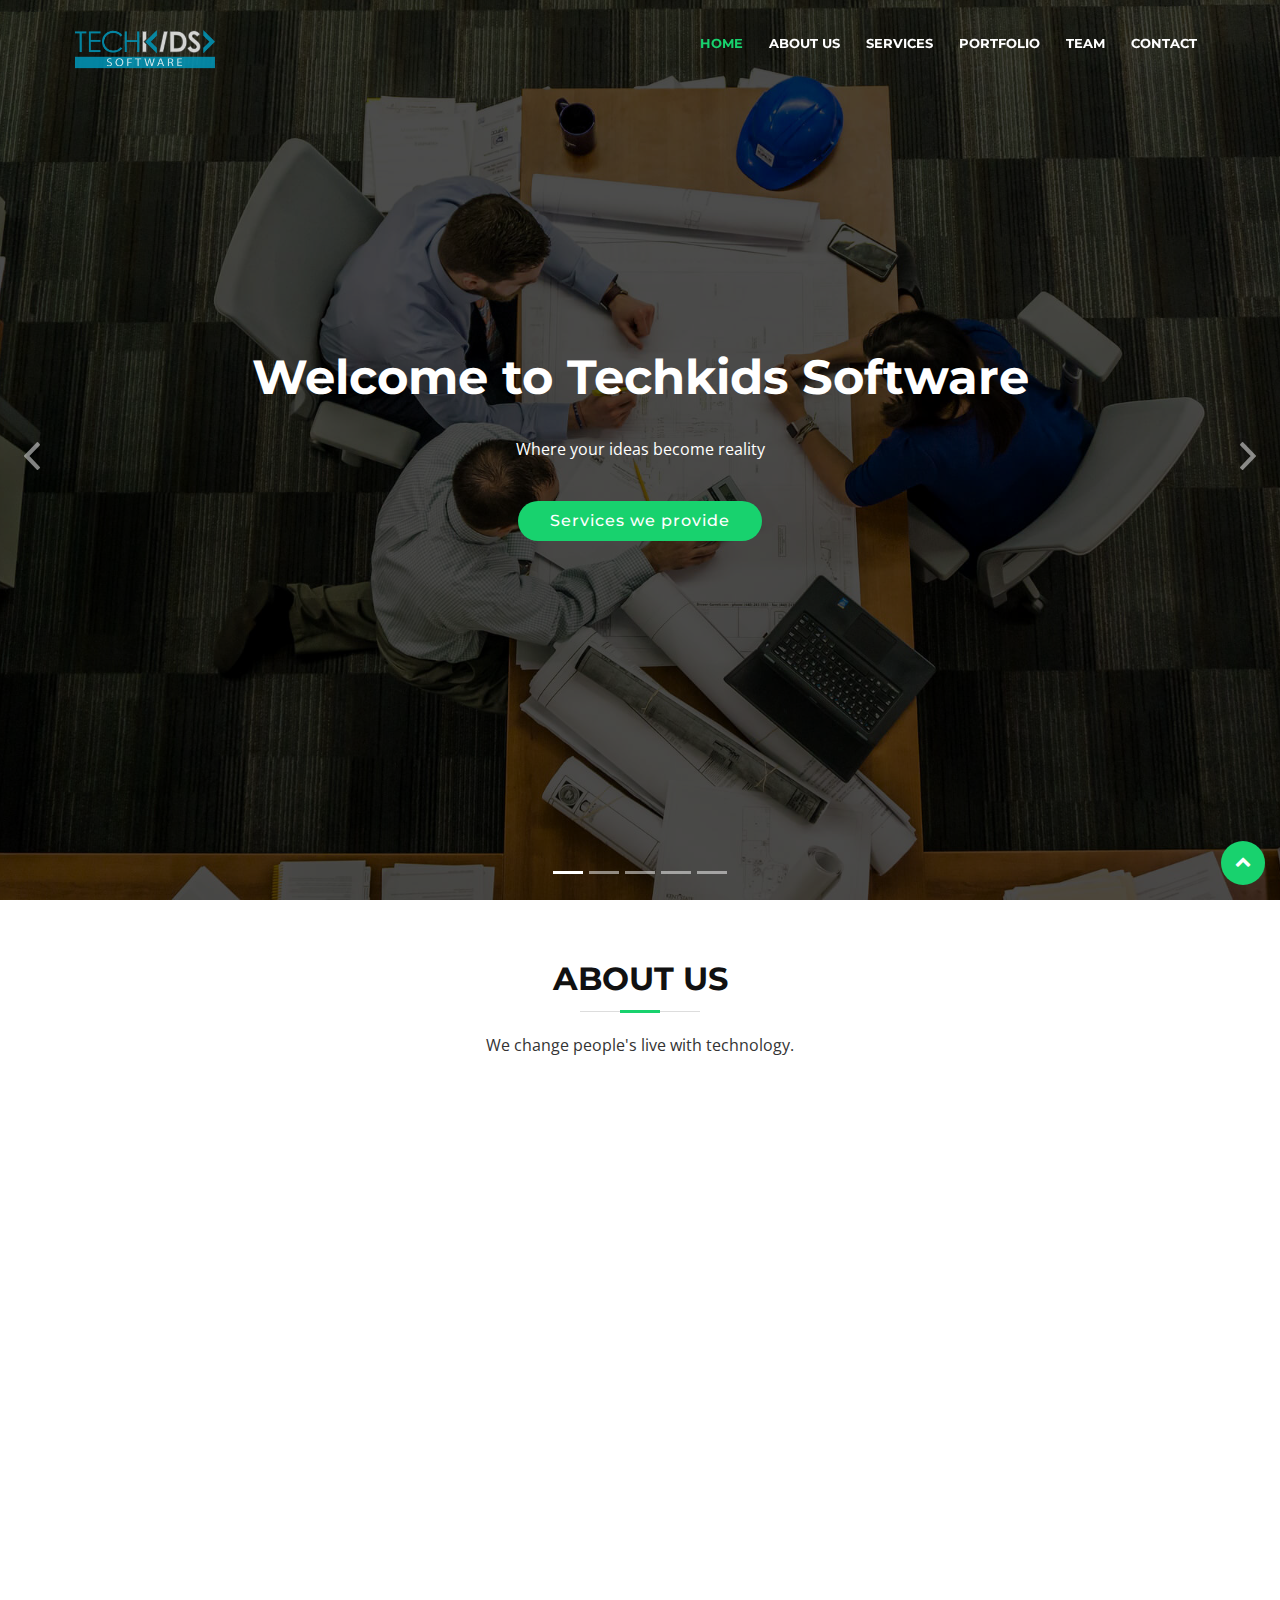
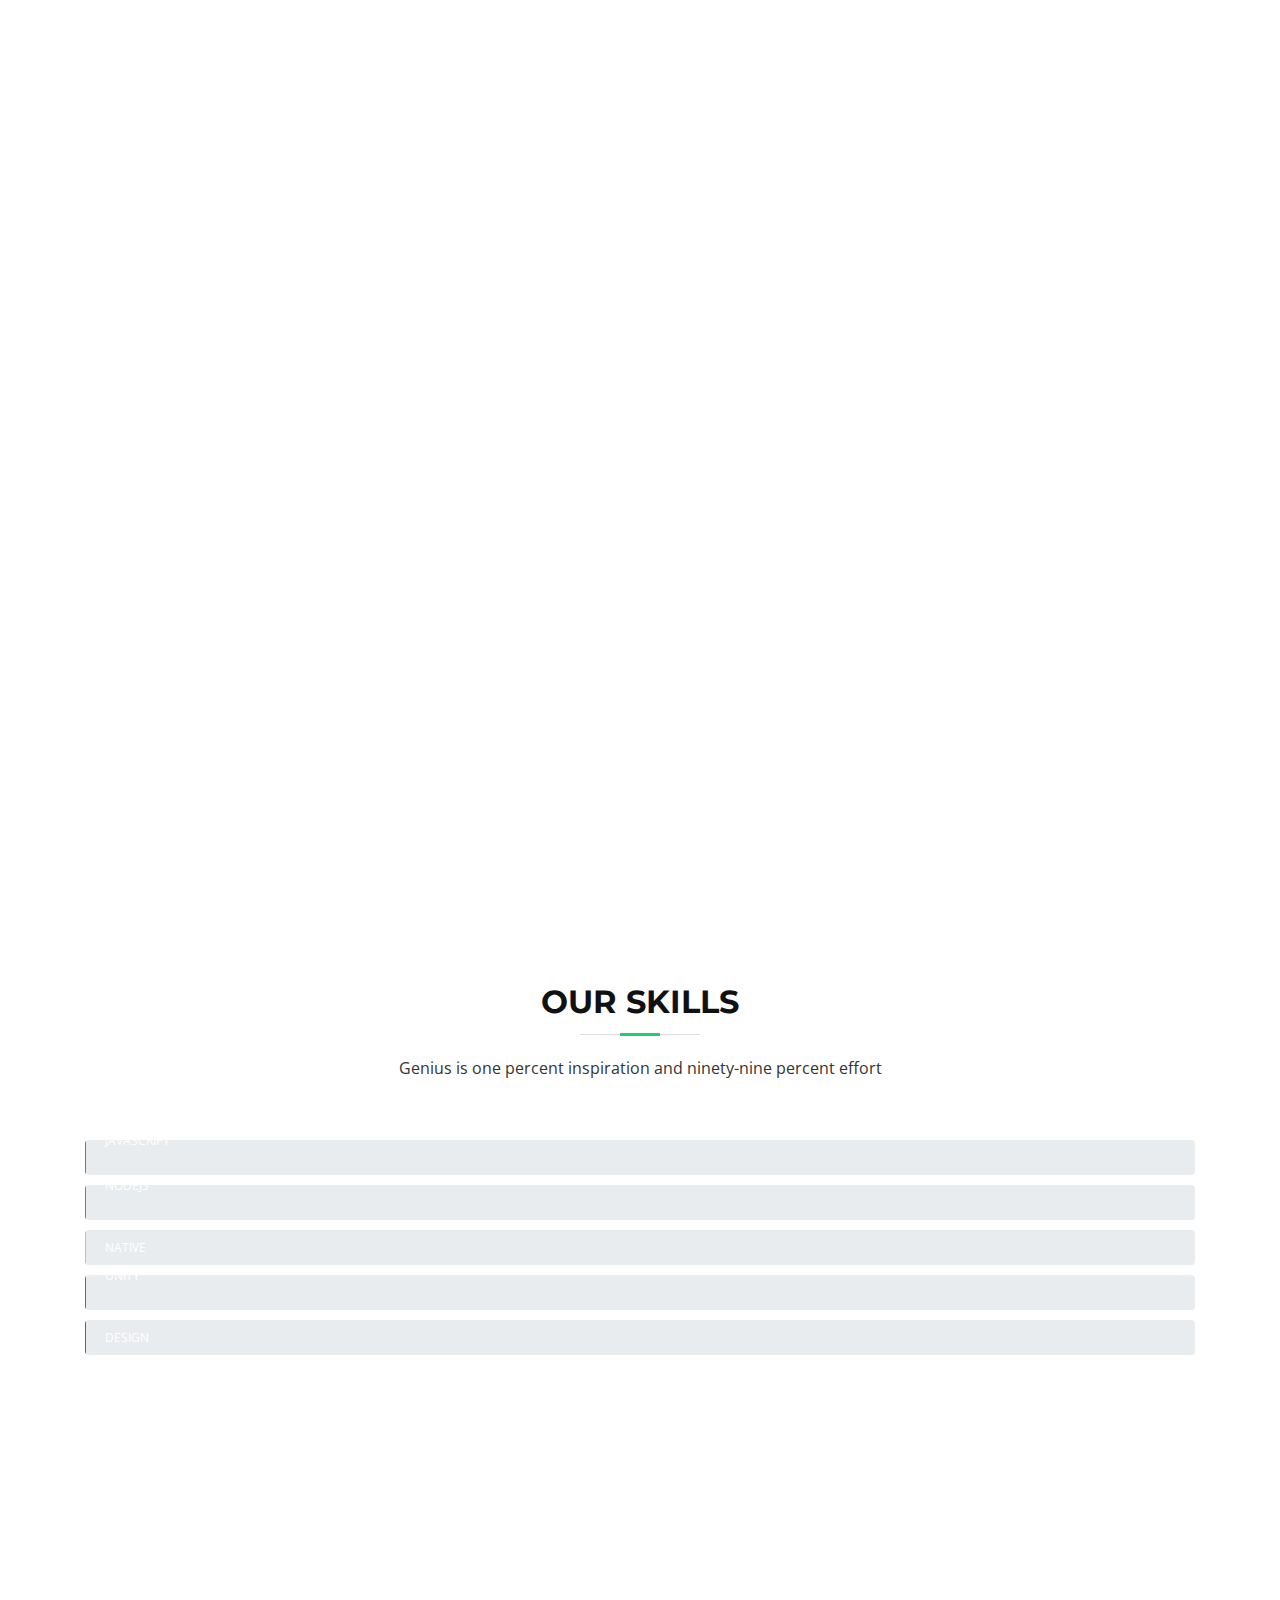
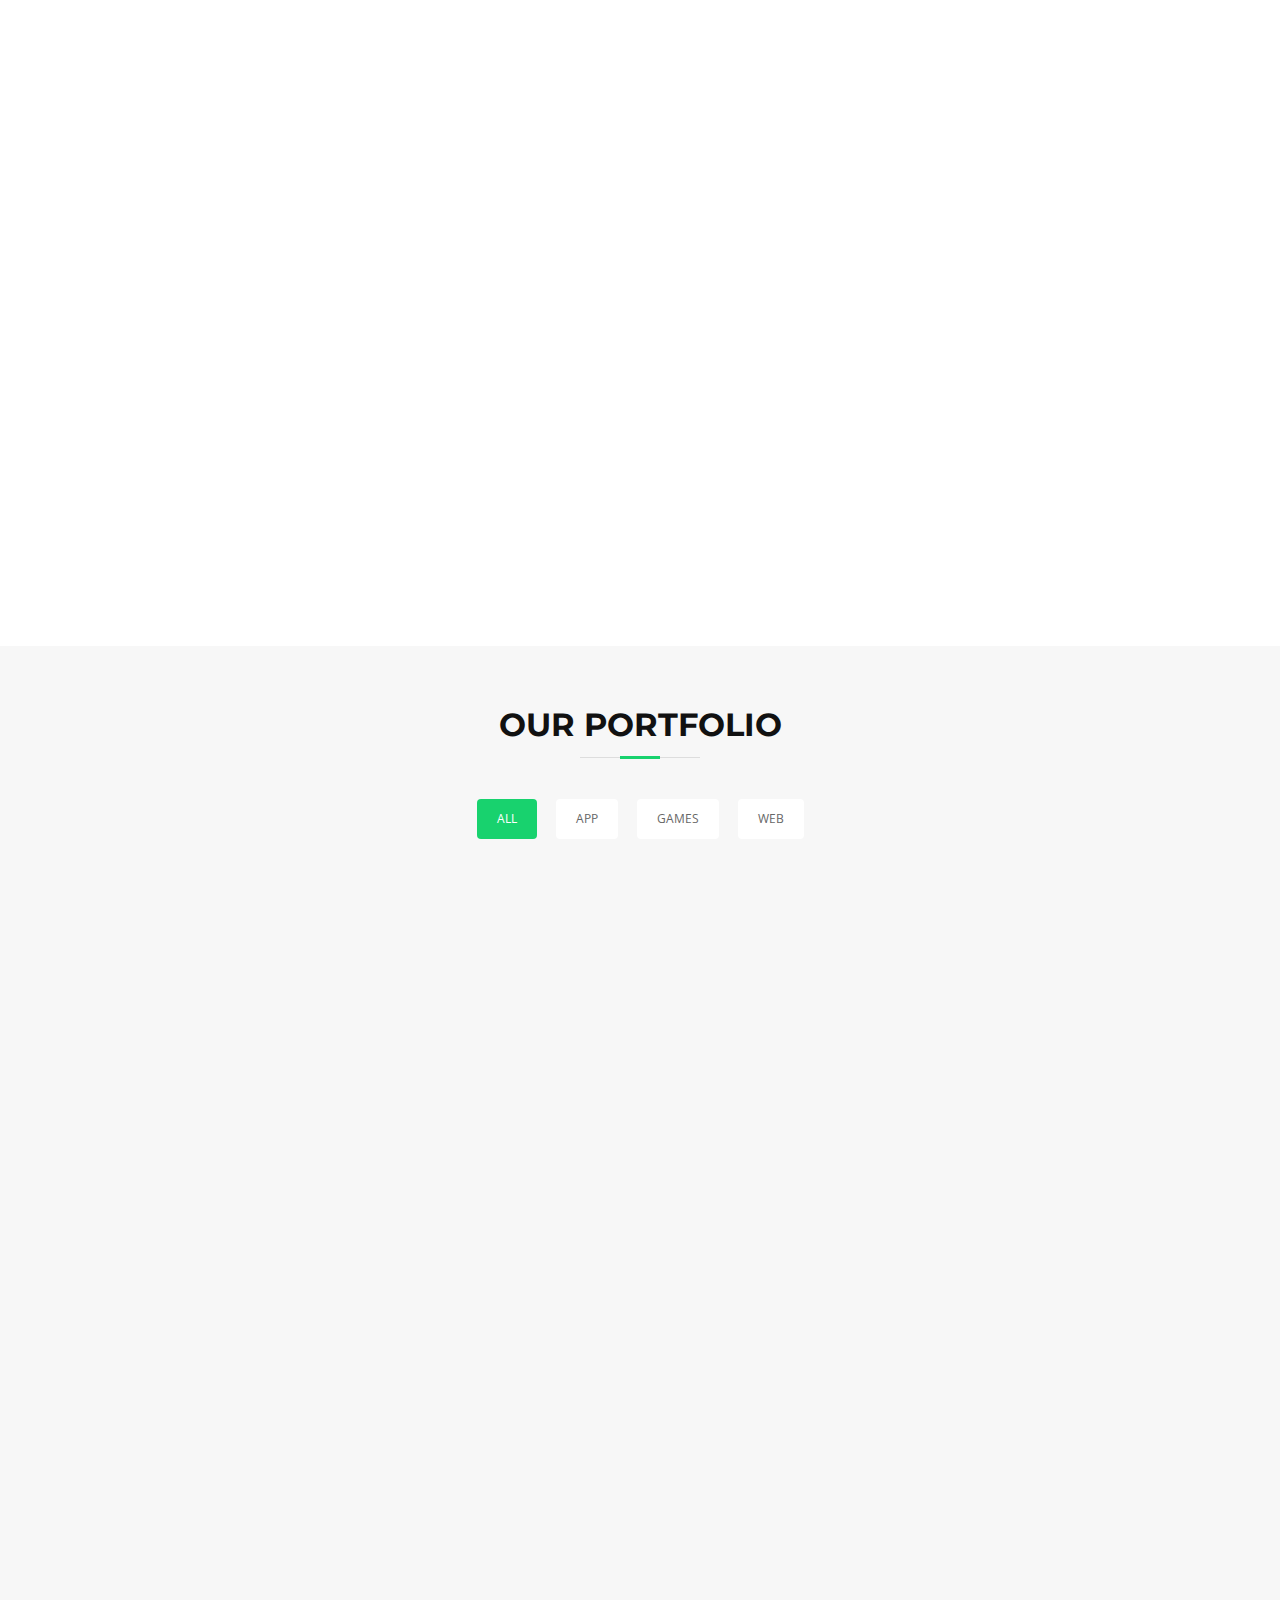
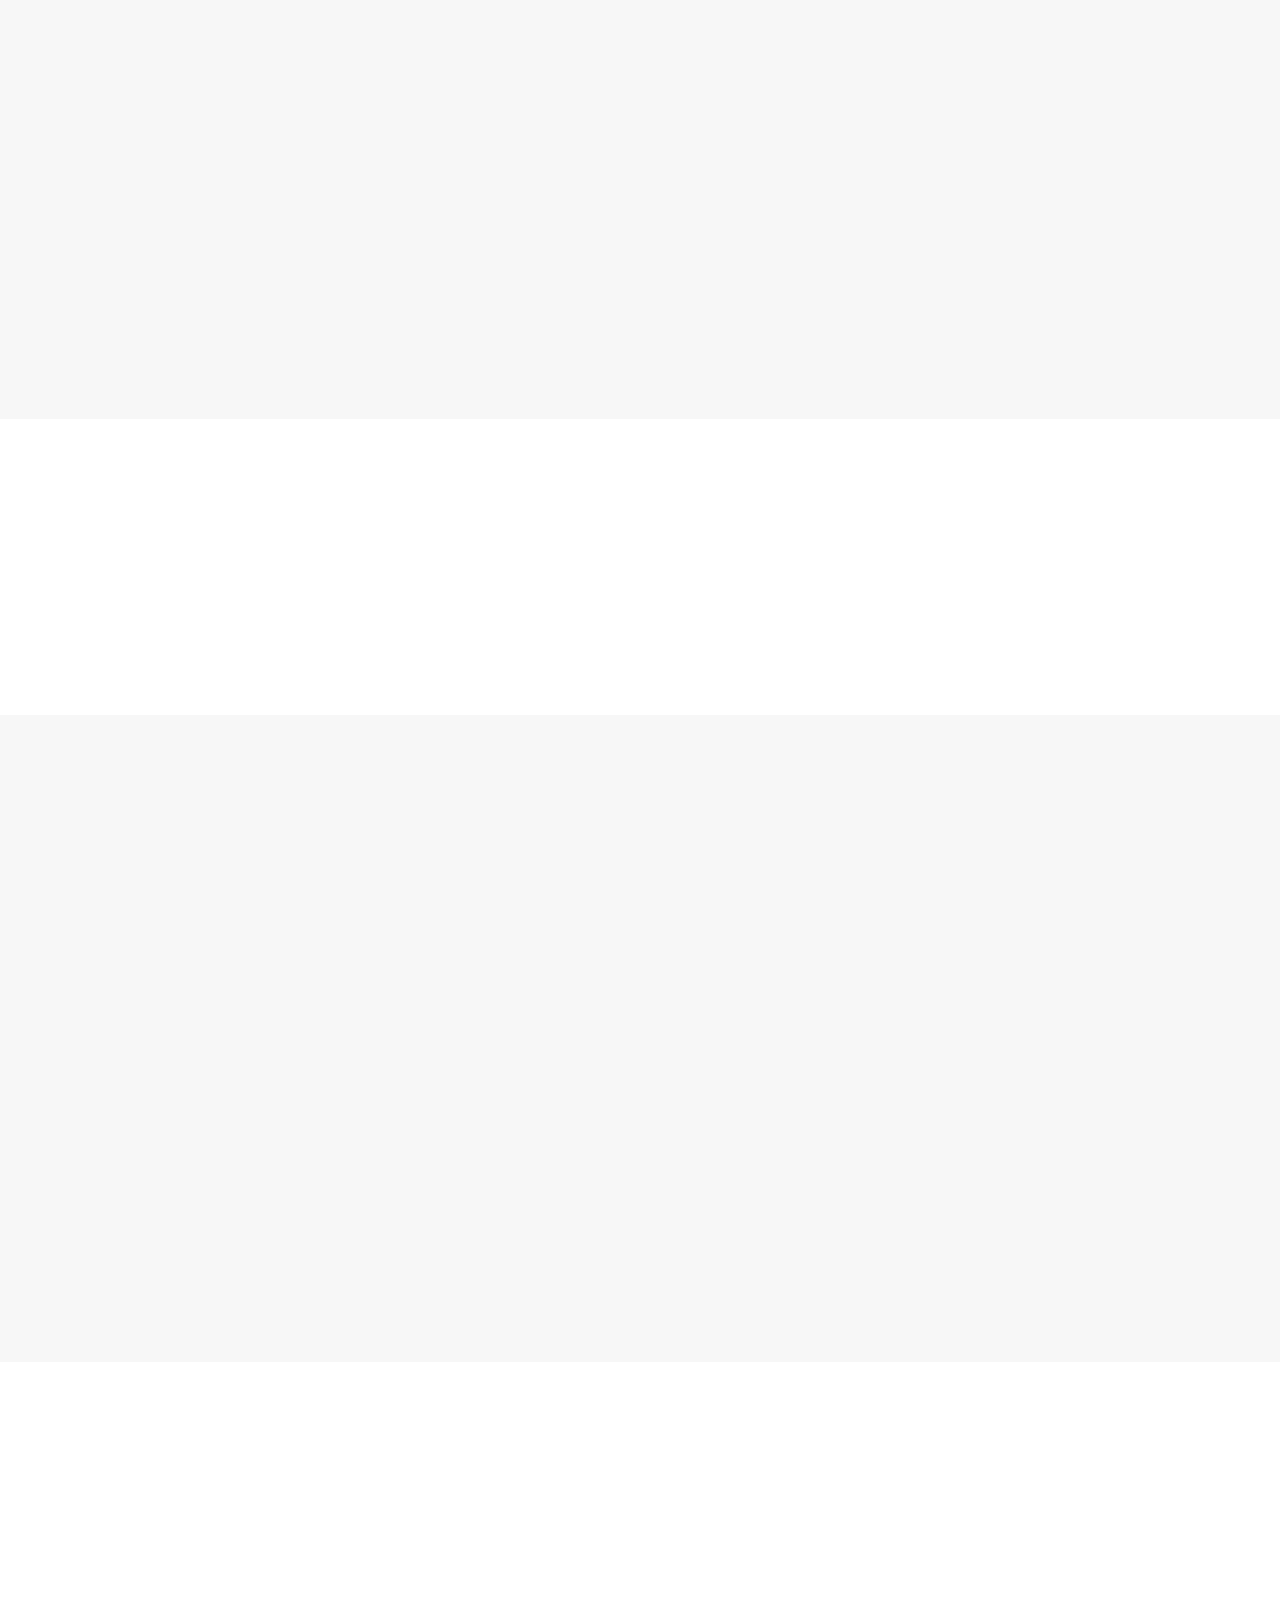
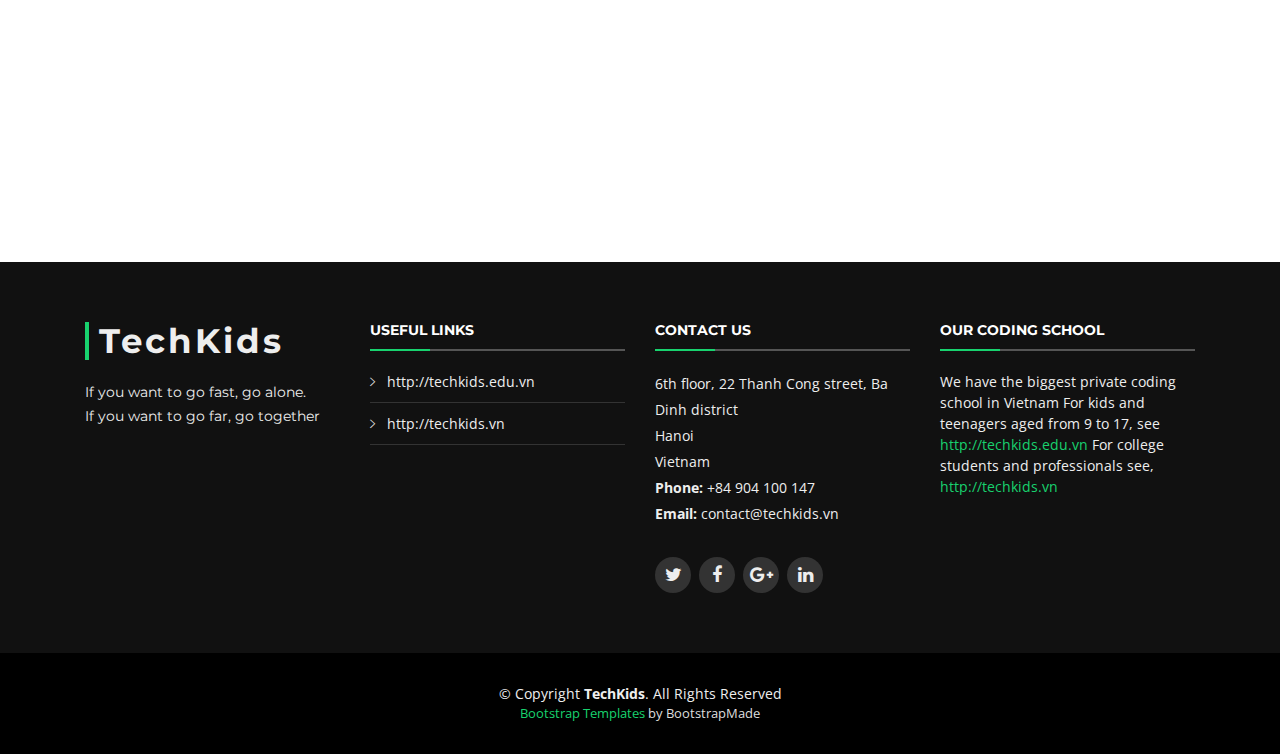
==== index.html @ ce87ab7e "update" ====
<!DOCTYPE html>
<html lang="en">

<head>
  <meta charset="utf-8">
  <title>Techkids Software</title>
  <meta content="width=device-width, initial-scale=1.0" name="viewport">
  <meta content="" name="keywords">
  <meta content="description" name="Techkid Software">
  <meta name="google-site-verification" content="Pv8aF7mmJpJdA5C3h_d4l8e-DXOCISKAAyqHNFkiav8" />

  <!-- Favicons -->
  <link href="img/favicon2.png" rel="icon">
  <link href="img/apple-touch-icon.png" rel="apple-touch-icon">

  <!-- Bootstrap CSS File -->
  <link href="lib/bootstrap/css/bootstrap.min.css" rel="stylesheet">

  <!-- Libraries CSS Files -->
  <link href="lib/font-awesome/css/font-awesome.min.css" rel="stylesheet">
  <link href="lib/animate/animate.min.css" rel="stylesheet">
  <link href="lib/ionicons/css/ionicons.min.css" rel="stylesheet">
  <link href="lib/owlcarousel/assets/owl.carousel.min.css" rel="stylesheet">
  <link href="lib/lightbox/css/lightbox.min.css" rel="stylesheet">

  <!-- Main Stylesheet File -->
  <link href="css/style.css" rel="stylesheet">

  <!-- =======================================================
    Theme Name: BizPage
    Theme URL: https://bootstrapmade.com/bizpage-bootstrap-business-template/
    Author: BootstrapMade.com
    License: https://bootstrapmade.com/license/
  ======================================================= -->
</head>

<body>

  <!--==========================
    Header
  ============================-->
  <header id="header">
    <div class="container-fluid">

      <div id="logo" class="pull-left">
        <!-- <h1>
          <a href="#intro" class="scrollto">TechKids</a>
        </h1> -->
        <!-- Uncomment below if you prefer to use an image logo -->
        <a href="#intro"><img src="img/logo.png" alt="" title="" /></a>
      </div>

      <nav id="nav-menu-container">
        <ul class="nav-menu">
          <li class="menu-active">
            <a href="#intro">Home</a>
          </li>
          <li>
            <a href="#about">About Us</a>
          </li>
          <li>
            <a href="#services">Services</a>
          </li>
          <li>
            <a href="#portfolio">Portfolio</a>
          </li>
          <li>
            <a href="#team">Team</a>
          </li>
          <li>
            <a href="#contact">Contact</a>
          </li>
        </ul>
      </nav>
      <!-- #nav-menu-container -->
    </div>
  </header>
  <!-- #header -->

  <!--==========================
    Intro Section
  ============================-->
  <section id="intro">
    <div class="intro-container">
      <div id="introCarousel" class="carousel  slide carousel-fade" data-ride="carousel">

        <ol class="carousel-indicators"></ol>

        <div class="carousel-inner" role="listbox">

          <div class="carousel-item active">
            <div class="carousel-background">
              <img src="img/intro-carousel/1.jpg" alt="">
            </div>
            <div class="carousel-container">
              <div class="carousel-content">
                <h2>Welcome to Techkids Software</h2>
                <p>Where your ideas become reality</p>
                <a href="#services" class="btn-get-started scrollto">Services we provide</a>
              </div>
            </div>
          </div>
          <div class="carousel-item">
            <div class="carousel-background">
              <img src="img/intro-carousel/2.jpg" alt="">
            </div>
            <div class="carousel-container">
              <div class="carousel-content">
                <h2>Targeting the future</h2>
                <p>We stay updated with latest stacks</p>
                <a href="#about" class="btn-get-started scrollto">Want to know more about us?</a>
              </div>
            </div>
          </div>
          <div class="carousel-item">
            <div class="carousel-background">
              <img src="img/intro-carousel/3.jpg" alt="">
            </div>
            <div class="carousel-container">
              <div class="carousel-content">
                <h2>We have an excellent team</h2>
                <p>English-fluent, Agile-ready developers</p>
                <a href="#team" class="btn-get-started scrollto">Find out more about our team</a>
              </div>
            </div>
          </div>
          <div class="carousel-item">
            <div class="carousel-background">
              <img src="img/intro-carousel/4.jpg" alt="">
            </div>
            <div class="carousel-container">
              <div class="carousel-content">
                <h2>We have happy customers</h2>
                <a href="#clients" class="btn-get-started scrollto">Clients we have worked with</a>
              </div>
            </div>
          </div>
          <div class="carousel-item">
            <div class="carousel-background">
              <img src="img/intro-carousel/5.jpg" alt="">
            </div>
            <div class="carousel-container">
              <div class="carousel-content">
                <h2>Having a problem to be solved?
                  <br/> or an idea that requires development?</h2>
                <a href="#contact" class="btn-get-started scrollto">Contact us</a>
              </div>
            </div>
          </div>
        </div>

        <a class="carousel-control-prev" href="#introCarousel" role="button" data-slide="prev">
          <span class="carousel-control-prev-icon ion-chevron-left" aria-hidden="true"></span>
          <span class="sr-only">Previous</span>
        </a>

        <a class="carousel-control-next" href="#introCarousel" role="button" data-slide="next">
          <span class="carousel-control-next-icon ion-chevron-right" aria-hidden="true"></span>
          <span class="sr-only">Next</span>
        </a>

      </div>
    </div>
  </section>
  <!-- #intro -->

  <main id="main">

    <!--==========================
      About Us Section
    ============================-->
    <section id="about">
      <div class="container">

        <header class="section-header">
          <h3>About Us</h3>
          <p>We change people's live with technology.</p>
        </header>

        <div class="row about-cols">

          <div class="col-md-4 wow fadeInUp">
            <div class="about-col">
              <div class="img">
                <img src="img/about-mission.jpg" alt="" class="img-fluid">
                <div class="icon">
                  <i class="ion-paper-airplane"></i>
                </div>
              </div>
              <h2 class="title">
                <a href="#">Our Story</a>
              </h2>
              <p>
                <a href="http://techkids.edu.vn" target="_blank">Techkids</a> launched in 2014 as a home for young techies. Some came to learn to code, some came to pick up another language or skill or English.
                Tech companies started to approach us for recruitment. We soon realised that the talents we gathered are much sought-after by the industry. 
                A question then dawned upon us: "Why not make our own team? With the cream of the crop". 
                
              </p>
            </div>
          </div>

          <div class="col-md-4 wow fadeInUp" data-wow-delay="0.1s">
            <div class="about-col">
              <div class="img">
                <img src="img/about-plan.jpg" alt="" class="img-fluid">
                <div class="icon">
                  <i class="ion-ios-list-outline"></i>
                </div>
              </div>
              <h2 class="title">
                <a href="#">Our Space</a>
              </h2>
              <p>
                <a href="http://nestspace.org" target="_blank">Nest </a> is our place where many start-ups chose to settle. Spacous, modern, open and well-equipped, Nest hosts offices during the day
                and classes at night. Operating 24/7, thanks to 2 in-house napping quarter, Nest is always teeming with bright energetic young people ready to take on life's challenges.
              </p>
            </div>
          </div>

          <div class="col-md-4 wow fadeInUp" data-wow-delay="0.2s">
            <div class="about-col">
              <div class="img">
                <img src="img/about-vision.jpg" alt="" class="img-fluid">
                <div class="icon">
                  <i class="ion-ribbon-b"></i>
                </div>
              </div>
              <h2 class="title">
                <a href="#">Our Commitment</a>
              </h2>
              <p>
                The world is continually changing. So must our tools. So must we.
                Observe, listen, understand, create. We're committed to bringing timely solution to customers' business.
                When our customers thrive, we thrive.
              </p>
            </div>
          </div>

        </div>

      </div>
    </section>
    <!-- #about -->

    <!--==========================
      Services Section
    ============================-->
    <section id="services">
      <div class="container">

        <header class="section-header wow fadeInUp">
          <h3>Services</h3>
          <p></p>
        </header>

        <div class="row">

          <div class="col-lg-3 col-md-6 box wow bounceInUp" data-wow-duration="1.4s">
            <div class="icon">
              <i class="ion-ios-world-outline"></i>
            </div>
            <h4 class="title">
              <a href="">Web</a>
            </h4>
            <p class="description">
              <ul>
                <li>Fullstack developers</li>
                <li>Ready to build a variety of web sites and apps</li>
                <li>Optimized backends for smooth operation and
                  cost-saving </li>
              </ul>
            </p>
          </div>
          <div class="col-lg-3 col-md-6 box wow bounceInUp" data-wow-duration="1.4s">
            <div class="icon">
              <i class="ion-ipad"></i>
            </div>
            <h4 class="title">
              <a href="">Mobile apps</a>
            </h4>
            <p class="description">
              <ul>
                <li>Responsive, intuitive UI</li>
                <li>Pleasant graphics</li>
                <li>Resource-efficient and scalable back-end</li>
              </ul>
            </p>
          </div>
          <div class="col-lg-3 col-md-6 box wow bounceInUp" data-wow-duration="1.4s">
            <div class="icon">
              <i class="ion-ios-game-controller-b-outline"></i>
            </div>
            <h4 class="title">
              <a href="">Games</a>
            </h4>
            <p class="description">
              <ul>
                <li>Featuring an in-house game studio, Techkids' games are both entertaining and educational.</li>
                <li>We create games that engage and excite. By gamers, for everyone.</li>
              </ul>
            </p>
          </div>
          <div class="col-lg-3 col-md-6 box wow bounceInUp" data-wow-duration="1.4s">
            <div class="icon">
              <i class="ion-ios-paper-outline"></i>
            </div>
            <h4 class="title">
              <a href="">Consulting</a>
            </h4>
            <p class="description">
              <ul>
                <li>Not sure of the necessary features or implementation? Let us work with you.</li>
                <li>Perspective from experienced developers will help you shape up projects quickly.</li>
              </ul>
            </p>
          </div>        </div>

      </div>
    </section>
    <!-- #services -->

    <!--==========================
      Call To Action Section
    ============================-->
    <section id="call-to-action" class="wow fadeIn">
      <div class="container text-center">
        <h3>Quote</h3>
        <p> "Train people well enough so they can leave, treat them well enough so they don't want to."</p>
        <p> By
          <b>Richard Branson</b>
        </p>
      </div>
    </section>
    <!-- #call-to-action -->

    <!--==========================
      Skills Section
    ============================-->
    <section id="skills">
      <div class="container">

        <header class="section-header">
          <h3>Our Skills</h3>
          <p>Genius is one percent inspiration and ninety-nine percent effort</p>
        </header>

        <div class="skills-content">

          <div class="progress">
            <div class="progress-bar bg-success" role="progressbar" aria-valuenow="95" aria-valuemin="0" aria-valuemax="100">
              <span class="skill">JavaScript
                <i class="val">95%</i>
              </span>
            </div>
          </div>

          <div class="progress">
            <div class="progress-bar bg-info" role="progressbar" aria-valuenow="90" aria-valuemin="0" aria-valuemax="100">
              <span class="skill">NodeJS
                <i class="val">90%</i>
              </span>
            </div>
          </div>

          <div class="progress">
            <div class="progress-bar bg-warning" role="progressbar" aria-valuenow="85" aria-valuemin="0" aria-valuemax="100">
              <span class="skill">React Native
                <i class="val">85%</i>
              </span>
            </div>
          </div>

          <div class="progress">
            <div class="progress-bar bg-danger" role="progressbar" aria-valuenow="90" aria-valuemin="0" aria-valuemax="100">
              <span class="skill">Unity
                <i class="val">90%</i>
              </span>
            </div>
          </div>

          <div class="progress">
            <div class="progress-bar bg-indigo" role="progressbar" aria-valuenow="90" aria-valuemin="0" aria-valuemax="100">
              <span class="skill">Web Design
                <i class="val">90%</i>
              </span>
            </div>
          </div>

        </div>

      </div>
    </section>

    <!--==========================
      Facts Section
    ============================-->
    <section id="facts" class="wow fadeIn">
      <div class="container">

        <header class="section-header">
          <h3>Facts</h3>
          <p>Our customers are the reason we're still in business, and our job is to serve our customers to the best of our
            ability</p>
        </header>

        <div class="row counters">

          <div class="col-lg-3 col-6 text-center">
            <span data-toggle="counter-up">17</span>
            <p>Clients</p>
          </div>

          <div class="col-lg-3 col-6 text-center">
            <span data-toggle="counter-up">43</span>
            <p>Projects</p>
          </div>

          <div class="col-lg-3 col-6 text-center">
            <span data-toggle="counter-up">1,253</span>
            <p>Hours Of Support</p>
          </div>

          <div class="col-lg-3 col-6 text-center">
            <span data-toggle="counter-up">18</span>
            <p>Hard Workers</p>
          </div>

        </div>

        <div class="facts-img">
          <img src="img/facts-img.png" alt="" class="img-fluid">
        </div>

      </div>
    </section>
    <!-- #facts -->

    <!--==========================
      Portfolio Section
    ============================-->
    <section id="portfolio" class="section-bg">
      <div class="container">

        <header class="section-header">
          <h3 class="section-title">Our Portfolio</h3>
        </header>

        <div class="row">
          <div class="col-lg-12">
            <ul id="portfolio-flters">
              <li data-filter="*" class="filter-active">All</li>
              <li data-filter=".filter-app">App</li>
              <li data-filter=".filter-card">Games</li>
              <li data-filter=".filter-web">Web</li>
            </ul>
          </div>
        </div>

        <div class="row portfolio-container">

          <div class="col-lg-4 col-md-6 portfolio-item filter-app wow fadeInUp">
            <div class="portfolio-wrap">
              <figure>
                <img src="img/portfolio/app1.jpg" class="img-fluid" alt="">
                <a href="img/portfolio/app1.jpg" data-lightbox="portfolio" data-title="App 1" class="link-preview" title="Preview">
                  <i class="ion ion-eye"></i>
                </a>
                <a href="#" class="link-details" title="More Details">
                  <i class="ion ion-android-open"></i>
                </a>
              </figure>

              <div class="portfolio-info">
                <h4>
                  <a href="#">App 1</a>
                </h4>
                <p>App</p>
              </div>
            </div>
          </div>

          <div class="col-lg-4 col-md-6 portfolio-item filter-web wow fadeInUp" data-wow-delay="0.1s">
            <div class="portfolio-wrap">
              <figure>
                <img src="img/portfolio/web3.jpg" class="img-fluid" alt="">
                <a href="img/portfolio/web3.jpg" class="link-preview" data-lightbox="portfolio" data-title="Web 3" title="Preview">
                  <i class="ion ion-eye"></i>
                </a>
                <a href="#" class="link-details" title="More Details">
                  <i class="ion ion-android-open"></i>
                </a>
              </figure>

              <div class="portfolio-info">
                <h4>
                  <a href="#">Web 3</a>
                </h4>
                <p>Web</p>
              </div>
            </div>
          </div>

          <div class="col-lg-4 col-md-6 portfolio-item filter-app wow fadeInUp" data-wow-delay="0.2s">
            <div class="portfolio-wrap">
              <figure>
                <img src="img/portfolio/app2.jpg" class="img-fluid" alt="">
                <a href="img/portfolio/app2.jpg" class="link-preview" data-lightbox="portfolio" data-title="App 2" title="Preview">
                  <i class="ion ion-eye"></i>
                </a>
                <a href="#" class="link-details" title="More Details">
                  <i class="ion ion-android-open"></i>
                </a>
              </figure>

              <div class="portfolio-info">
                <h4>
                  <a href="#">App 2</a>
                </h4>
                <p>App</p>
              </div>
            </div>
          </div>

          <div class="col-lg-4 col-md-6 portfolio-item filter-card wow fadeInUp">
            <div class="portfolio-wrap">
              <figure>
                <img src="img/portfolio/card2.jpg" class="img-fluid" alt="">
                <a href="img/portfolio/card2.jpg" class="link-preview" data-lightbox="portfolio" data-title="Card 2" title="Preview">
                  <i class="ion ion-eye"></i>
                </a>
                <a href="#" class="link-details" title="More Details">
                  <i class="ion ion-android-open"></i>
                </a>
              </figure>

              <div class="portfolio-info">
                <h4>
                  <a href="#">Card 2</a>
                </h4>
                <p>Card</p>
              </div>
            </div>
          </div>

          <div class="col-lg-4 col-md-6 portfolio-item filter-web wow fadeInUp" data-wow-delay="0.1s">
            <div class="portfolio-wrap">
              <figure>
                <img src="img/portfolio/web2.jpg" class="img-fluid" alt="">
                <a href="img/portfolio/web2.jpg" class="link-preview" data-lightbox="portfolio" data-title="Web 2" title="Preview">
                  <i class="ion ion-eye"></i>
                </a>
                <a href="#" class="link-details" title="More Details">
                  <i class="ion ion-android-open"></i>
                </a>
              </figure>

              <div class="portfolio-info">
                <h4>
                  <a href="#">Web 2</a>
                </h4>
                <p>Web</p>
              </div>
            </div>
          </div>

          <div class="col-lg-4 col-md-6 portfolio-item filter-app wow fadeInUp" data-wow-delay="0.2s">
            <div class="portfolio-wrap">
              <figure>
                <img src="img/portfolio/app3.jpg" class="img-fluid" alt="">
                <a href="img/portfolio/app3.jpg" class="link-preview" data-lightbox="portfolio" data-title="App 3" title="Preview">
                  <i class="ion ion-eye"></i>
                </a>
                <a href="#" class="link-details" title="More Details">
                  <i class="ion ion-android-open"></i>
                </a>
              </figure>

              <div class="portfolio-info">
                <h4>
                  <a href="#">App 3</a>
                </h4>
                <p>App</p>
              </div>
            </div>
          </div>

          <div class="col-lg-4 col-md-6 portfolio-item filter-card wow fadeInUp">
            <div class="portfolio-wrap">
              <figure>
                <img src="img/portfolio/card1.jpg" class="img-fluid" alt="">
                <a href="img/portfolio/card1.jpg" class="link-preview" data-lightbox="portfolio" data-title="Card 1" title="Preview">
                  <i class="ion ion-eye"></i>
                </a>
                <a href="#" class="link-details" title="More Details">
                  <i class="ion ion-android-open"></i>
                </a>
              </figure>

              <div class="portfolio-info">
                <h4>
                  <a href="#">Card 1</a>
                </h4>
                <p>Card</p>
              </div>
            </div>
          </div>

          <div class="col-lg-4 col-md-6 portfolio-item filter-card wow fadeInUp" data-wow-delay="0.1s">
            <div class="portfolio-wrap">
              <figure>
                <img src="img/portfolio/card3.jpg" class="img-fluid" alt="">
                <a href="img/portfolio/card3.jpg" class="link-preview" data-lightbox="portfolio" data-title="Card 3" title="Preview">
                  <i class="ion ion-eye"></i>
                </a>
                <a href="#" class="link-details" title="More Details">
                  <i class="ion ion-android-open"></i>
                </a>
              </figure>

              <div class="portfolio-info">
                <h4>
                  <a href="#">Card 3</a>
                </h4>
                <p>Card</p>
              </div>
            </div>
          </div>

          <div class="col-lg-4 col-md-6 portfolio-item filter-web wow fadeInUp" data-wow-delay="0.2s">
            <div class="portfolio-wrap">
              <figure>
                <img src="img/portfolio/web1.jpg" class="img-fluid" alt="">
                <a href="img/portfolio/web1.jpg" class="link-preview" data-lightbox="portfolio" data-title="Web 1" title="Preview">
                  <i class="ion ion-eye"></i>
                </a>
                <a href="#" class="link-details" title="More Details">
                  <i class="ion ion-android-open"></i>
                </a>
              </figure>

              <div class="portfolio-info">
                <h4>
                  <a href="#">Web 1</a>
                </h4>
                <p>Web</p>
              </div>
            </div>
          </div>

        </div>

      </div>
    </section>
    <!-- #portfolio -->

    <!--==========================
      Clients Section
    ============================-->
    <section id="clients" class="wow fadeInUp">
      <div class="container">

        <header class="section-header">
          <h3>Our Clients</h3>
        </header>

        <div class="owl-carousel clients-carousel">
          <img src="img/clients/client-1.png" alt="">
          <img src="img/clients/client-2.png" alt="">
          <img src="img/clients/client-3.png" alt="">
          <img src="img/clients/client-4.png" alt="">
          <img src="img/clients/client-5.png" alt="">
          <img src="img/clients/client-6.png" alt="">
          <img src="img/clients/client-7.png" alt="">
          <img src="img/clients/client-8.png" alt="">
        </div>

      </div>
    </section>
    <!-- #clients -->

    <!--==========================
      Team Section
    ============================-->
    <section id="team" class="section-bg ">
      <div class="container">
        <div class="section-header wow fadeInUp">
          <h3>Team</h3>
          <p>We have talented and dedicated members</p>
        </div>

        <div class="row">

          <div class="col-lg-4 col-md-6 wow fadeInUp">
            <div class="member">
              <img src="img/members/tungnguyen.jpg" class="img-fluid" alt="">
              <div class="member-info">
                <div class="member-info-content">
                  <h4>Tung Nguyen</h4>
                  <span>Chief Executive Officer</span>
                  <div class="social">
                    <a href="">
                      <i class="fa fa-twitter"></i>
                    </a>
                    <a href="">
                      <i class="fa fa-facebook"></i>
                    </a>
                    <a href="">
                      <i class="fa fa-google-plus"></i>
                    </a>
                    <a href="">
                      <i class="fa fa-linkedin"></i>
                    </a>
                  </div>
                </div>
              </div>
            </div>
          </div>

          <div class="col-lg-4 col-md-6 wow fadeInUp" data-wow-delay="0.1s">
            <div class="member">
              <img src="img/members/andynguyen.png" class="img-fluid" alt="">
              <div class="member-info">
                <div class="member-info-content">
                  <h4>Andy Nguyen</h4>
                  <span>Product Manager</span>
                  <div class="social">
                    <a href="">
                      <i class="fa fa-twitter"></i>
                    </a>
                    <a href="">
                      <i class="fa fa-facebook"></i>
                    </a>
                    <a href="">
                      <i class="fa fa-google-plus"></i>
                    </a>
                    <a href="">
                      <i class="fa fa-linkedin"></i>
                    </a>
                  </div>
                </div>
              </div>
            </div>
          </div>

          <div class="col-lg-4 col-md-6 wow fadeInUp" data-wow-delay="0.2s">
            <div class="member">
              <img src="img/members/huynguyen.jpg" class="img-fluid" alt="">
              <div class="member-info">
                <div class="member-info-content">
                  <h4>Huy Nguyen</h4>
                  <span>Chief Technology Officer</span>
                  <div class="social">
                    <a href="">
                      <i class="fa fa-twitter"></i>
                    </a>
                    <a href="">
                      <i class="fa fa-facebook"></i>
                    </a>
                    <a href="">
                      <i class="fa fa-google-plus"></i>
                    </a>
                    <a href="">
                      <i class="fa fa-linkedin"></i>
                    </a>
                  </div>
                </div>
              </div>
            </div>
          </div>
        </div>
      </div>
    </section>
    <!-- #team -->

    <!--==========================
      Contact Section
    ============================-->
    <section id="contact" class="wow fadeInUp">
      <div class="container">

        <div class="section-header">
          <h3>Contact Us</h3>
          <p></p>
        </div>

        <div class="row contact-info">

          <div class="col-md-4">
            <div class="contact-address">
              <i class="ion-ios-location-outline"></i>
              <h3>Address</h3>
              <address>6th floor, 22 Thanh Cong street, Ba Dinh district, Hanoi, Vietnam</address>
            </div>
          </div>

          <div class="col-md-4">
            <div class="contact-phone">
              <i class="ion-ios-telephone-outline"></i>
              <h3>Phone Number</h3>
              <p>
                <a href="tel:+155895548855">+84 904 100 147</a>
              </p>
            </div>
          </div>

          <div class="col-md-4">
            <div class="contact-email">
              <i class="ion-ios-email-outline"></i>
              <h3>Email</h3>
              <p>
                <a href="mailto:andynguyen@techkids.io">andynguyen@techkids.io</a>
              </p>
            </div>
          </div>

        </div>

        <!-- <div class="form">
          <div id="sendmessage">Your message has been sent. Thank you!</div>
          <div id="errormessage"></div>
          <form action="" method="post" role="form" class="contactForm">
            <div class="form-row">
              <div class="form-group col-md-6">
                <input type="text" name="name" class="form-control" id="name" placeholder="Your Name" data-rule="minlen:4" data-msg="Please enter at least 4 chars"
                />
                <div class="validation"></div>
              </div>
              <div class="form-group col-md-6">
                <input type="email" class="form-control" name="email" id="email" placeholder="Your Email" data-rule="email" data-msg="Please enter a valid email"
                />
                <div class="validation"></div>
              </div>
            </div>
            <div class="form-group">
              <input type="text" class="form-control" name="subject" id="subject" placeholder="Subject" data-rule="minlen:4" data-msg="Please enter at least 8 chars of subject"
              />
              <div class="validation"></div>
            </div>
            <div class="form-group">
              <textarea class="form-control" name="message" rows="5" data-rule="required" data-msg="Please write something for us" placeholder="Message"></textarea>
              <div class="validation"></div>
            </div>
            <div class="text-center">
              <button type="submit">Send Message</button>
            </div>
          </form> -->
        </div>

      </div>
    </section>
    <!-- #contact -->

  </main>

  <!--==========================
    Footer
  ============================-->
  <footer id="footer">
    <div class="footer-top">
      <div class="container">
        <div class="row">

          <div class="col-lg-3 col-md-6 footer-info">
            <h3>TechKids</h3>
            <p>If you want to go fast, go alone. <br/>If you want to go far, go together</p>
          </div>

          <div class="col-lg-3 col-md-6 footer-links">
            <h4>Useful Links</h4>
            <ul>
              <li>
                <i class="ion-ios-arrow-right"></i>
                <a href="http://techkids.edu.vn">http://techkids.edu.vn</a>
              </li>
              <li>
                <i class="ion-ios-arrow-right"></i>
                <a href="http://techkids.vn">http://techkids.vn</a>
              </li>
            </ul>
          </div>

          <div class="col-lg-3 col-md-6 footer-contact">
            <h4>Contact Us</h4>
            <p>
              6th floor, 22 Thanh Cong street, Ba Dinh district
              <br> Hanoi
              <br> Vietnam
              <br>
              <strong>Phone:</strong> +84 904 100 147
              <br>
              <strong>Email:</strong> contact@techkids.vn
              <br>
            </p>

            <div class="social-links">
              <a href="#" class="twitter">
                <i class="fa fa-twitter"></i>
              </a>
              <a href="#" class="facebook">
                <i class="fa fa-facebook"></i>
              </a>
              <!-- <a href="#" class="instagram">
                <i class="fa fa-instagram"></i>
              </a> -->
              <a href="#" class="google-plus">
                <i class="fa fa-google-plus"></i>
              </a>
              <a href="#" class="linkedin">
                <i class="fa fa-linkedin"></i>
              </a>
            </div>

          </div>

          <div class="col-lg-3 col-md-6 footer-newsletter">
            <h4>Our Coding School</h4>
            <p>We have the biggest private coding school in Vietnam For kids and teenagers aged from 9 to 17, see <a href="http://techkids.edu.vn">http://techkids.edu.vn</a>
              For college students and professionals see, <a href="http://techkids.vn">http://techkids.vn</a>
            </p>
            <!-- <form action="" method="post">
              <input type="email" name="email">
              <input type="submit" value="Subscribe">
            </form> -->
          </div>

        </div>
      </div>
    </div>

    <div class="container">
      <div class="copyright">
        &copy; Copyright
        <strong>TechKids</strong>. All Rights Reserved
      </div>
      <div class="credits">
        <!--
          All the links in the footer should remain intact.
          You can delete the links only if you purchased the pro version.
          Licensing information: https://bootstrapmade.com/license/
          Purchase the pro version with working PHP/AJAX contact form: https://bootstrapmade.com/buy/?theme=BizPage
        -->
        <a href="https://bootstrapmade.com/">Bootstrap Templates</a> by BootstrapMade
      </div>
    </div>
  </footer>
  <!-- #footer -->

  <a href="#" class="back-to-top">
    <i class="fa fa-chevron-up"></i>
  </a>

  <noscript id="deferred-styles">
    <!-- Google Fonts -->
    <link href="https://fonts.googleapis.com/css?family=Open+Sans:300,300i,400,400i,700,700i|Montserrat:300,400,500,700" rel="stylesheet">
  </noscript>
  <script>
    var loadDeferredStyles = function () {
      var addStylesNode = document.getElementById("deferred-styles");
      var replacement = document.createElement("div");
      replacement.innerHTML = addStylesNode.textContent;
      document.body.appendChild(replacement)
      addStylesNode.parentElement.removeChild(addStylesNode);
    };
    var raf = window.requestAnimationFrame || window.mozRequestAnimationFrame ||
      window.webkitRequestAnimationFrame || window.msRequestAnimationFrame;
    if (raf) raf(function () { window.setTimeout(loadDeferredStyles, 0); });
    else window.addEventListener('load', loadDeferredStyles);
  </script>

  <!-- JavaScript Libraries -->
  <script src="lib/jquery/jquery.min.js"></script>
  <script src="lib/jquery/jquery-migrate.min.js"></script>
  <script src="lib/bootstrap/js/bootstrap.bundle.min.js"></script>
  <script src="lib/easing/easing.min.js"></script>
  <script src="lib/superfish/hoverIntent.js"></script>
  <script src="lib/superfish/superfish.min.js"></script>
  <script src="lib/wow/wow.min.js"></script>
  <script src="lib/waypoints/waypoints.min.js"></script>
  <script src="lib/counterup/counterup.min.js"></script>
  <script src="lib/owlcarousel/owl.carousel.min.js"></script>
  <script src="lib/isotope/isotope.pkgd.min.js"></script>
  <script src="lib/lightbox/js/lightbox.min.js"></script>
  <script src="lib/touchSwipe/jquery.touchSwipe.min.js"></script>
  <!-- Contact Form JavaScript File -->
  <script src="contactform/contactform.js"></script>

  <!-- Template Main Javascript File -->
  <script src="js/main.js"></script>

</body>

</html>
---- css/style.css ----
/*
  Theme Name: BizPage
  Theme URL: https://bootstrapmade.com/bizpage-bootstrap-business-template/
  Author: BootstrapMade.com
  License: https://bootstrapmade.com/license/
*/
/*--------------------------------------------------------------
# General
--------------------------------------------------------------*/
body {
  background: #fff;
  color: #666666;
  font-family: "Open Sans", sans-serif;
}

a {
  color: #18d26e;
  transition: 0.5s;
}

a:hover, a:active, a:focus {
  color: #18d36e;
  outline: none;
  text-decoration: none;
}

p {
  padding: 0;
  margin: 0 0 30px 0;
}

h1, h2, h3, h4, h5, h6 {
  font-family: "Montserrat", sans-serif;
  font-weight: 400;
  margin: 0 0 20px 0;
  padding: 0;
}

/* Back to top button */
.back-to-top {
  position: fixed;
  display: none;
  background: #18d26e;
  color: #fff;
  display: inline-block;
  width: 44px;
  height: 44px;
  text-align: center;
  line-height: 1;
  font-size: 16px;
  border-radius: 50%;
  right: 15px;
  bottom: 15px;
  transition: background 0.5s;
  z-index: 11;
}

.back-to-top i {
  padding-top: 12px;
  color: #fff;
}

@media (max-width: 768px) {
  .back-to-top {
    bottom: 15px;
  }
}

/*--------------------------------------------------------------
# Header
--------------------------------------------------------------*/
#header {
  padding: 30px 0;
  height: 92px;
  position: fixed;
  left: 0;
  top: 0;
  right: 0;
  transition: all 0.5s;
  z-index: 997;
}

#header.header-scrolled {
  background: rgba(0, 0, 0, 0.9);
  padding: 20px 0;
  height: 72px;
  transition: all 0.5s;
}

#header #logo {
  float: left;
}

@media (min-width: 1024px) {
  #header #logo {
    padding-left: 60px;
  }
}

#header #logo h1 {
  font-size: 34px;
  margin: 0;
  padding: 0;
  line-height: 1;
  font-family: "Montserrat", sans-serif;
  font-weight: 700;
  letter-spacing: 3px;
}

#header #logo h1 a, #header #logo h1 a:hover {
  color: #fff;
  padding-left: 10px;
  border-left: 4px solid #18d26e;
}

#header #logo img {
  padding: 0;
  margin: 0;
  width: 140px;
}

@media (max-width: 768px) {
  #header #logo h1 {
    font-size: 28px;
  }
  #header #logo img {
    max-height: 40px;
  }
}

/*--------------------------------------------------------------
# Intro Section
--------------------------------------------------------------*/
#intro {
  display: table;
  width: 100%;
  height: 100vh;
  background: #000;
}

#intro .carousel-item {
  width: 100%;
  height: 100vh;
  background-size: cover;
  background-position: center;
  background-repeat: no-repeat;
}

#intro .carousel-item::before {
  content: '';
  background-color: rgba(0, 0, 0, 0.7);
  position: absolute;
  height: 100%;
  width: 100%;
  top: 0;
  right: 0;
  left: 0;
  bottom: 0;
}

#intro .carousel-container {
  display: flex;
  justify-content: center;
  align-items: center;
  position: absolute;
  bottom: 0;
  top: 0;
  left: 0;
  right: 0;
}

#intro .carousel-content {
  text-align: center;
}

#intro h2 {
  color: #fff;
  margin-bottom: 30px;
  font-size: 48px;
  font-weight: 700;
}

@media (max-width: 768px) {
  #intro h2 {
    font-size: 28px;
  }
}

#intro p {
  width: 80%;
  margin: 0 auto 30px auto;
  color: #fff;
}

@media (min-width: 1024px) {
  #intro p {
    width: 60%;
  }
}

#intro .carousel-fade .carousel-inner .carousel-item {
  -webkit-transition-property: opacity;
  transition-property: opacity;
}

#intro .carousel-fade .carousel-inner .carousel-item,
#intro .carousel-fade .carousel-inner .active.carousel-item-left,
#intro .carousel-fade .carousel-inner .active.carousel-item-right {
  opacity: 0;
}

#intro .carousel-fade .carousel-inner .active,
#intro .carousel-fade .carousel-inner .carousel-item-next.carousel-item-left,
#intro .carousel-fade .carousel-inner .carousel-item-prev.carousel-item-right {
  opacity: 1;
  transition: 0.5s;
}

#intro .carousel-fade .carousel-inner .carousel-item-next,
#intro .carousel-fade .carousel-inner .carousel-item-prev,
#intro .carousel-fade .carousel-inner .active.carousel-item-left,
#intro .carousel-fade .carousel-inner .active.carousel-item-right {
  left: 0;
  -webkit-transform: translate3d(0, 0, 0);
  transform: translate3d(0, 0, 0);
}

#intro .carousel-control-prev, #intro .carousel-control-next {
  width: 10%;
}

@media (min-width: 1024px) {
  #intro .carousel-control-prev, #intro .carousel-control-next {
    width: 5%;
  }
}

#intro .carousel-control-next-icon, #intro .carousel-control-prev-icon {
  background: none;
  font-size: 32px;
  line-height: 1;
}

#intro .carousel-indicators li {
  cursor: pointer;
}

#intro .btn-get-started {
  font-family: "Montserrat", sans-serif;
  font-weight: 500;
  font-size: 16px;
  letter-spacing: 1px;
  display: inline-block;
  padding: 8px 32px;
  border-radius: 50px;
  transition: 0.5s;
  margin: 10px;
  color: #fff;
  background: #18d26e;
}

#intro .btn-get-started:hover {
  background: #fff;
  color: #18d26e;
}

/*--------------------------------------------------------------
# Navigation Menu
--------------------------------------------------------------*/
/* Nav Menu Essentials */
.nav-menu, .nav-menu * {
  margin: 0;
  padding: 0;
  list-style: none;
}

.nav-menu ul {
  position: absolute;
  display: none;
  top: 100%;
  left: 0;
  z-index: 99;
}

.nav-menu li {
  position: relative;
  white-space: nowrap;
}

.nav-menu > li {
  float: left;
}

.nav-menu li:hover > ul,
.nav-menu li.sfHover > ul {
  display: block;
}

.nav-menu ul ul {
  top: 0;
  left: 100%;
}

.nav-menu ul li {
  min-width: 180px;
}

/* Nav Menu Arrows */
.sf-arrows .sf-with-ul {
  padding-right: 30px;
}

.sf-arrows .sf-with-ul:after {
  content: "\f107";
  position: absolute;
  right: 15px;
  font-family: FontAwesome;
  font-style: normal;
  font-weight: normal;
}

.sf-arrows ul .sf-with-ul:after {
  content: "\f105";
}

/* Nav Meu Container */
#nav-menu-container {
  float: right;
  margin: 0;
}

@media (min-width: 1024px) {
  #nav-menu-container {
    padding-right: 60px;
  }
}

@media (max-width: 768px) {
  #nav-menu-container {
    display: none;
  }
}

/* Nav Meu Styling */
.nav-menu a {
  padding: 0 8px 10px 8px;
  text-decoration: none;
  display: inline-block;
  color: #fff;
  font-family: "Montserrat", sans-serif;
  font-weight: 700;
  font-size: 13px;
  text-transform: uppercase;
  outline: none;
}

.nav-menu li:hover > a, .nav-menu > .menu-active > a {
  color: #18d26e;
}

.nav-menu > li {
  margin-left: 10px;
}

.nav-menu ul {
  margin: 4px 0 0 0;
  padding: 10px;
  box-shadow: 0px 0px 30px rgba(127, 137, 161, 0.25);
  background: #fff;
}

.nav-menu ul li {
  transition: 0.3s;
}

.nav-menu ul li a {
  padding: 10px;
  color: #333;
  transition: 0.3s;
  display: block;
  font-size: 13px;
  text-transform: none;
}

.nav-menu ul li:hover > a {
  color: #18d26e;
}

.nav-menu ul ul {
  margin: 0;
}

/* Mobile Nav Toggle */
#mobile-nav-toggle {
  position: fixed;
  right: 0;
  top: 0;
  z-index: 999;
  margin: 20px 20px 0 0;
  border: 0;
  background: none;
  font-size: 24px;
  display: none;
  transition: all 0.4s;
  outline: none;
  cursor: pointer;
}

#mobile-nav-toggle i {
  color: #fff;
}

@media (max-width: 768px) {
  #mobile-nav-toggle {
    display: inline;
  }
}

/* Mobile Nav Styling */
#mobile-nav {
  position: fixed;
  top: 0;
  padding-top: 18px;
  bottom: 0;
  z-index: 998;
  background: rgba(0, 0, 0, 0.8);
  left: -260px;
  width: 260px;
  overflow-y: auto;
  transition: 0.4s;
}

#mobile-nav ul {
  padding: 0;
  margin: 0;
  list-style: none;
}

#mobile-nav ul li {
  position: relative;
}

#mobile-nav ul li a {
  color: #fff;
  font-size: 13px;
  text-transform: uppercase;
  overflow: hidden;
  padding: 10px 22px 10px 15px;
  position: relative;
  text-decoration: none;
  width: 100%;
  display: block;
  outline: none;
  font-weight: 700;
  font-family: "Montserrat", sans-serif;
}

#mobile-nav ul li a:hover {
  color: #fff;
}

#mobile-nav ul li li {
  padding-left: 30px;
}

#mobile-nav ul .menu-has-children i {
  position: absolute;
  right: 0;
  z-index: 99;
  padding: 15px;
  cursor: pointer;
  color: #fff;
}

#mobile-nav ul .menu-has-children i.fa-chevron-up {
  color: #18d26e;
}

#mobile-nav ul .menu-has-children li a {
  text-transform: none;
}

#mobile-nav ul .menu-item-active {
  color: #18d26e;
}

#mobile-body-overly {
  width: 100%;
  height: 100%;
  z-index: 997;
  top: 0;
  left: 0;
  position: fixed;
  background: rgba(0, 0, 0, 0.7);
  display: none;
}

/* Mobile Nav body classes */
body.mobile-nav-active {
  overflow: hidden;
}

body.mobile-nav-active #mobile-nav {
  left: 0;
}

body.mobile-nav-active #mobile-nav-toggle {
  color: #fff;
}

/*--------------------------------------------------------------
# Sections
--------------------------------------------------------------*/
/* Sections Header
--------------------------------*/
.section-header h3 {
  font-size: 32px;
  color: #111;
  text-transform: uppercase;
  text-align: center;
  font-weight: 700;
  position: relative;
  padding-bottom: 15px;
}

.section-header h3::before {
  content: '';
  position: absolute;
  display: block;
  width: 120px;
  height: 1px;
  background: #ddd;
  bottom: 1px;
  left: calc(50% - 60px);
}

.section-header h3::after {
  content: '';
  position: absolute;
  display: block;
  width: 40px;
  height: 3px;
  background: #18d26e;
  bottom: 0;
  left: calc(50% - 20px);
}

.section-header p {
  text-align: center;
  padding-bottom: 30px;
  color: #333;
}

/* Section with background
--------------------------------*/
.section-bg {
  background: #f7f7f7;
}

/* Featured Services Section
--------------------------------*/
#featured-services {
  background: #000;
}

#featured-services .box {
  padding: 30px 20px;
}

#featured-services .box-bg {
  background-image: linear-gradient(0deg, #000000 0%, #242323 50%, #000000 100%);
}

#featured-services i {
  color: #18d26e;
  font-size: 48px;
  display: inline-block;
  line-height: 1;
}

#featured-services h4 {
  font-weight: 400;
  margin: 15px 0;
  font-size: 18px;
}

#featured-services h4 a {
  color: #fff;
}

#featured-services h4 a:hover {
  color: #18d26e;
}

#featured-services p {
  font-size: 14px;
  line-height: 24px;
  color: #fff;
  margin-bottom: 0;
}

/* About Us Section
--------------------------------*/
#about {
  background: url("../img/about-bg.jpg") center top no-repeat fixed;
  background-size: cover;
  padding: 60px 0 40px 0;
  position: relative;
}

#about::before {
  content: '';
  position: absolute;
  left: 0;
  right: 0;
  top: 0;
  bottom: 0;
  background: rgba(255, 255, 255, 0.92);
  z-index: 9;
}

#about .container {
  position: relative;
  z-index: 10;
}

#about .about-col {
  background: #fff;
  border-radius: 0 0 4px 4px;
  box-shadow: 0px 2px 12px rgba(0, 0, 0, 0.08);
  margin-bottom: 20px;
}

#about .about-col .img {
  position: relative;
}

#about .about-col .img img {
  border-radius: 4px 4px 0 0;
}

#about .about-col .icon {
  width: 64px;
  height: 64px;
  padding-top: 8px;
  text-align: center;
  position: absolute;
  background-color: #18d26e;
  border-radius: 50%;
  text-align: center;
  border: 4px solid #fff;
  left: calc( 50% - 32px);
  bottom: -30px;
  transition: 0.3s;
}

#about .about-col i {
  font-size: 36px;
  line-height: 1;
  color: #fff;
  transition: 0.3s;
}

#about .about-col:hover .icon {
  background-color: #fff;
}

#about .about-col:hover i {
  color: #18d26e;
}

#about .about-col h2 {
  color: #000;
  text-align: center;
  font-weight: 700;
  font-size: 20px;
  padding: 0;
  margin: 40px 0 12px 0;
}

#about .about-col h2 a {
  color: #000;
}

#about .about-col h2 a:hover {
  color: #18d26e;
}

#about .about-col p {
  font-size: 14px;
  line-height: 24px;
  color: #333;
  margin-bottom: 0;
  padding: 0 20px 20px 20px;
}

/* Services Section
--------------------------------*/
#services {
  background: #fff;
  background-size: cover;
  padding: 60px 0 40px 0;
}

#services .box {
  margin-bottom: 30px;
}

#services .icon {
  float: left;
}

#services .icon i {
  color: #18d26e;
  font-size: 36px;
  line-height: 1;
  transition: 0.5s;
}

#services .title {
  margin-left: 60px;
  font-weight: 700;
  margin-bottom: 15px;
  font-size: 18px;
}

#services .title a {
  color: #111;
}

#services .box:hover .title a {
  color: #18d26e;
}

#services .description {
  font-size: 14px;
  margin-left: 60px;
  line-height: 24px;
  margin-bottom: 0;
}

/* Call To Action Section
--------------------------------*/
#call-to-action {
  background: linear-gradient(rgba(0, 142, 99, 0.1), rgba(0, 0, 0, 0.1)), url(../img/call-to-action-bg.jpg) fixed center center;
  background-size: cover;
  padding: 60px 0;
}

#call-to-action h3 {
  color: #fff;
  font-size: 28px;
  font-weight: 700;
}

#call-to-action p {
  color: #fff;
}

#call-to-action .cta-btn {
  font-family: "Montserrat", sans-serif;
  text-transform: uppercase;
  font-weight: 500;
  font-size: 16px;
  letter-spacing: 1px;
  display: inline-block;
  padding: 8px 28px;
  border-radius: 25px;
  transition: 0.5s;
  margin-top: 10px;
  border: 2px solid #fff;
  color: #fff;
}

#call-to-action .cta-btn:hover {
  background: #18d26e;
  border: 2px solid #18d26e;
}

/* Call To Action Section
--------------------------------*/
#skills {
  padding: 60px 0;
}

#skills .progress {
  height: 35px;
  margin-bottom: 10px;
}

#skills .progress .skill {
  font-family: "Open Sans", sans-serif;
  line-height: 35px;
  padding: 0;
  margin: 0 0 0 20px;
  text-transform: uppercase;
}

#skills .progress .skill .val {
  float: right;
  font-style: normal;
  margin: 0 20px 0 0;
}

#skills .progress-bar {
  width: 1px;
  text-align: left;
  transition: .9s;
}

/* Facts Section
--------------------------------*/
#facts {
  background: url("../img/facts-bg.jpg") center top no-repeat fixed;
  background-size: cover;
  padding: 60px 0 0 0;
  position: relative;
}

#facts::before {
  content: '';
  position: absolute;
  left: 0;
  right: 0;
  top: 0;
  bottom: 0;
  background: rgba(255, 255, 255, 0.88);
  z-index: 9;
}

#facts .container {
  position: relative;
  z-index: 10;
}

#facts .counters span {
  font-family: "Montserrat", sans-serif;
  font-weight: bold;
  font-size: 48px;
  display: block;
  color: #18d26e;
}

#facts .counters p {
  padding: 0;
  margin: 0 0 20px 0;
  font-family: "Montserrat", sans-serif;
  font-size: 14px;
  color: #111;
}

#facts .facts-img {
  text-align: center;
  padding-top: 30px;
}

/* Portfolio Section
--------------------------------*/
#portfolio {
  padding: 60px 0;
}

#portfolio #portfolio-flters {
  padding: 0;
  margin: 5px 0 35px 0;
  list-style: none;
  text-align: center;
}

#portfolio #portfolio-flters li {
  cursor: pointer;
  margin: 15px 15px 15px 0;
  display: inline-block;
  padding: 10px 20px;
  font-size: 12px;
  line-height: 20px;
  color: #666666;
  border-radius: 4px;
  text-transform: uppercase;
  background: #fff;
  margin-bottom: 5px;
  transition: all 0.3s ease-in-out;
}

#portfolio #portfolio-flters li:hover, #portfolio #portfolio-flters li.filter-active {
  background: #18d26e;
  color: #fff;
}

#portfolio #portfolio-flters li:last-child {
  margin-right: 0;
}

#portfolio .portfolio-wrap {
  box-shadow: 0px 2px 12px rgba(0, 0, 0, 0.08);
  transition: 0.3s;
}

#portfolio .portfolio-wrap:hover {
  box-shadow: 0px 4px 14px rgba(0, 0, 0, 0.16);
}

#portfolio .portfolio-item {
  position: relative;
  height: 360px;
  overflow: hidden;
}

#portfolio .portfolio-item figure {
  background: #000;
  overflow: hidden;
  height: 240px;
  position: relative;
  border-radius: 4px 4px 0 0;
  margin: 0;
}

#portfolio .portfolio-item figure:hover img {
  opacity: 0.4;
  transition: 0.3s;
}

#portfolio .portfolio-item figure .link-preview, #portfolio .portfolio-item figure .link-details {
  position: absolute;
  display: inline-block;
  opacity: 0;
  line-height: 1;
  text-align: center;
  width: 36px;
  height: 36px;
  background: #fff;
  border-radius: 50%;
  transition: 0.2s linear;
}

#portfolio .portfolio-item figure .link-preview i, #portfolio .portfolio-item figure .link-details i {
  padding-top: 6px;
  font-size: 22px;
  color: #333;
}

#portfolio .portfolio-item figure .link-preview:hover, #portfolio .portfolio-item figure .link-details:hover {
  background: #18d26e;
}

#portfolio .portfolio-item figure .link-preview:hover i, #portfolio .portfolio-item figure .link-details:hover i {
  color: #fff;
}

#portfolio .portfolio-item figure .link-preview {
  left: calc(50% - 38px);
  top: calc(50% - 18px);
}

#portfolio .portfolio-item figure .link-details {
  right: calc(50% - 38px);
  top: calc(50% - 18px);
}

#portfolio .portfolio-item figure:hover .link-preview {
  opacity: 1;
  left: calc(50% - 44px);
}

#portfolio .portfolio-item figure:hover .link-details {
  opacity: 1;
  right: calc(50% - 44px);
}

#portfolio .portfolio-item .portfolio-info {
  background: #fff;
  text-align: center;
  padding: 30px;
  height: 90px;
  border-radius: 0 0 3px 3px;
}

#portfolio .portfolio-item .portfolio-info h4 {
  font-size: 18px;
  line-height: 1px;
  font-weight: 700;
  margin-bottom: 18px;
  padding-bottom: 0;
}

#portfolio .portfolio-item .portfolio-info h4 a {
  color: #333;
}

#portfolio .portfolio-item .portfolio-info h4 a:hover {
  color: #18d26e;
}

#portfolio .portfolio-item .portfolio-info p {
  padding: 0;
  margin: 0;
  color: #b8b8b8;
  font-weight: 500;
  font-size: 14px;
  text-transform: uppercase;
}

/* Clients Section
--------------------------------*/
#clients {
  padding: 60px 0;
}

#clients img {
  max-width: 100%;
  opacity: 0.5;
  transition: 0.3s;
  padding: 15px 0;
}

#clients img:hover {
  opacity: 1;
}

#clients .owl-nav, #clients .owl-dots {
  margin-top: 5px;
  text-align: center;
}

#clients .owl-dot {
  display: inline-block;
  margin: 0 5px;
  width: 12px;
  height: 12px;
  border-radius: 50%;
  background-color: #ddd;
}

#clients .owl-dot.active {
  background-color: #18d26e;
}

/* Testimonials Section
--------------------------------*/
#testimonials {
  padding: 60px 0;
}

#testimonials .section-header {
  margin-bottom: 40px;
}

#testimonials .testimonial-item {
  text-align: center;
}

#testimonials .testimonial-item .testimonial-img {
  width: 120px;
  border-radius: 50%;
  border: 4px solid #fff;
  margin: 0 auto;
}

#testimonials .testimonial-item h3 {
  font-size: 20px;
  font-weight: bold;
  margin: 10px 0 5px 0;
  color: #111;
}

#testimonials .testimonial-item h4 {
  font-size: 14px;
  color: #999;
  margin: 0 0 15px 0;
}

#testimonials .testimonial-item .quote-sign-left {
  margin-top: -15px;
  padding-right: 10px;
  display: inline-block;
  width: 37px;
}

#testimonials .testimonial-item .quote-sign-right {
  margin-bottom: -15px;
  padding-left: 10px;
  display: inline-block;
  max-width: 100%;
  width: 37px;
}

#testimonials .testimonial-item p {
  font-style: italic;
  margin: 0 auto 15px auto;
}

@media (min-width: 992px) {
  #testimonials .testimonial-item p {
    width: 80%;
  }
}

#testimonials .owl-nav, #testimonials .owl-dots {
  margin-top: 5px;
  text-align: center;
}

#testimonials .owl-dot {
  display: inline-block;
  margin: 0 5px;
  width: 12px;
  height: 12px;
  border-radius: 50%;
  background-color: #ddd;
}

#testimonials .owl-dot.active {
  background-color: #18d26e;
}

/* Team Section
--------------------------------*/
#team {
  /* background: #fff; */
  padding: 60px 0;
}

#team .member {
  text-align: center;
  margin-bottom: 20px;
  background: #000;
  position: relative;
}

#team .member .member-info {
  opacity: 0;
  display: flex;
  justify-content: center;
  align-items: center;
  position: absolute;
  bottom: 0;
  top: 0;
  left: 0;
  right: 0;
  transition: 0.2s;
}

#team .member .member-info-content {
  margin-top: -50px;
  transition: margin 0.2s;
}

#team .member:hover .member-info {
  background: rgba(0, 0, 0, 0.7);
  opacity: 1;
  transition: 0.4s;
}

#team .member:hover .member-info-content {
  margin-top: 0;
  transition: margin 0.4s;
}

#team .member h4 {
  font-weight: 700;
  margin-bottom: 2px;
  font-size: 18px;
  color: #fff;
}

#team .member span {
  font-style: italic;
  display: block;
  font-size: 13px;
  color: #fff;
}

#team .member .social {
  margin-top: 15px;
}

#team .member .social a {
  transition: none;
  color: #fff;
}

#team .member .social a:hover {
  color: #18d26e;
}

#team .member .social i {
  font-size: 18px;
  margin: 0 2px;
}

/* Contact Section
--------------------------------*/
#contact {
  padding: 60px 0;
}

#contact .contact-info {
  margin-bottom: 20px;
  text-align: center;
}

#contact .contact-info i {
  font-size: 48px;
  display: inline-block;
  margin-bottom: 10px;
  color: #18d26e;
}

#contact .contact-info address, #contact .contact-info p {
  margin-bottom: 0;
  color: #000;
}

#contact .contact-info h3 {
  font-size: 18px;
  margin-bottom: 15px;
  font-weight: bold;
  text-transform: uppercase;
  color: #999;
}

#contact .contact-info a {
  color: #000;
}

#contact .contact-info a:hover {
  color: #18d26e;
}

#contact .contact-address, #contact .contact-phone, #contact .contact-email {
  margin-bottom: 20px;
}

@media (min-width: 768px) {
  #contact .contact-address, #contact .contact-phone, #contact .contact-email {
    padding: 20px 0;
  }
}

@media (min-width: 768px) {
  #contact .contact-phone {
    border-left: 1px solid #ddd;
    border-right: 1px solid #ddd;
  }
}

#contact .form #sendmessage {
  color: #18d26e;
  border: 1px solid #18d26e;
  display: none;
  text-align: center;
  padding: 15px;
  font-weight: 600;
  margin-bottom: 15px;
}

#contact .form #errormessage {
  color: red;
  display: none;
  border: 1px solid red;
  text-align: center;
  padding: 15px;
  font-weight: 600;
  margin-bottom: 15px;
}

#contact .form #sendmessage.show, #contact .form #errormessage.show, #contact .form .show {
  display: block;
}

#contact .form .validation {
  color: red;
  display: none;
  margin: 0 0 20px;
  font-weight: 400;
  font-size: 13px;
}

#contact .form input, #contact .form textarea {
  padding: 10px 14px;
  border-radius: 0;
  box-shadow: none;
  font-size: 15px;
}

#contact .form button[type="submit"] {
  background: #18d26e;
  border: 0;
  padding: 10px 30px;
  color: #fff;
  transition: 0.4s;
  cursor: pointer;
}

#contact .form button[type="submit"]:hover {
  background: #13a456;
}

/*--------------------------------------------------------------
# Footer
--------------------------------------------------------------*/
#footer {
  background: #000;
  padding: 0 0 30px 0;
  color: #eee;
  font-size: 14px;
}

#footer .footer-top {
  background: #111;
  padding: 60px 0 30px 0;
}

#footer .footer-top .footer-info {
  margin-bottom: 30px;
}

#footer .footer-top .footer-info h3 {
  font-size: 34px;
  margin: 0 0 20px 0;
  padding: 2px 0 2px 10px;
  line-height: 1;
  font-family: "Montserrat", sans-serif;
  font-weight: 700;
  letter-spacing: 3px;
  border-left: 4px solid #18d26e;
}

#footer .footer-top .footer-info p {
  font-size: 14px;
  line-height: 24px;
  margin-bottom: 0;
  font-family: "Montserrat", sans-serif;
  color: #eee;
}

#footer .footer-top .social-links a {
  font-size: 18px;
  display: inline-block;
  background: #333;
  color: #eee;
  line-height: 1;
  padding: 8px 0;
  margin-right: 4px;
  border-radius: 50%;
  text-align: center;
  width: 36px;
  height: 36px;
  transition: 0.3s;
}

#footer .footer-top .social-links a:hover {
  background: #18d26e;
  color: #fff;
}

#footer .footer-top h4 {
  font-size: 14px;
  font-weight: bold;
  color: #fff;
  text-transform: uppercase;
  position: relative;
  padding-bottom: 12px;
}

#footer .footer-top h4::before, #footer .footer-top h4::after {
  content: '';
  position: absolute;
  left: 0;
  bottom: 0;
  height: 2px;
}

#footer .footer-top h4::before {
  right: 0;
  background: #555;
}

#footer .footer-top h4::after {
  background: #18d26e;
  width: 60px;
}

#footer .footer-top .footer-links {
  margin-bottom: 30px;
}

#footer .footer-top .footer-links ul {
  list-style: none;
  padding: 0;
  margin: 0;
}

#footer .footer-top .footer-links ul i {
  padding-right: 8px;
  color: #ddd;
}

#footer .footer-top .footer-links ul li {
  border-bottom: 1px solid #333;
  padding: 10px 0;
}

#footer .footer-top .footer-links ul li:first-child {
  padding-top: 0;
}

#footer .footer-top .footer-links ul a {
  color: #eee;
}

#footer .footer-top .footer-links ul a:hover {
  color: #18d26e;
}

#footer .footer-top .footer-contact {
  margin-bottom: 30px;
}

#footer .footer-top .footer-contact p {
  line-height: 26px;
}

#footer .footer-top .footer-newsletter {
  margin-bottom: 30px;
}

#footer .footer-top .footer-newsletter input[type="email"] {
  border: 0;
  padding: 6px 8px;
  width: 65%;
}

#footer .footer-top .footer-newsletter input[type="submit"] {
  background: #18d26e;
  border: 0;
  width: 35%;
  padding: 6px 0;
  text-align: center;
  color: #fff;
  transition: 0.3s;
  cursor: pointer;
}

#footer .footer-top .footer-newsletter input[type="submit"]:hover {
  background: #13a456;
}

#footer .copyright {
  text-align: center;
  padding-top: 30px;
}

#footer .credits {
  text-align: center;
  font-size: 13px;
  color: #ddd;
}
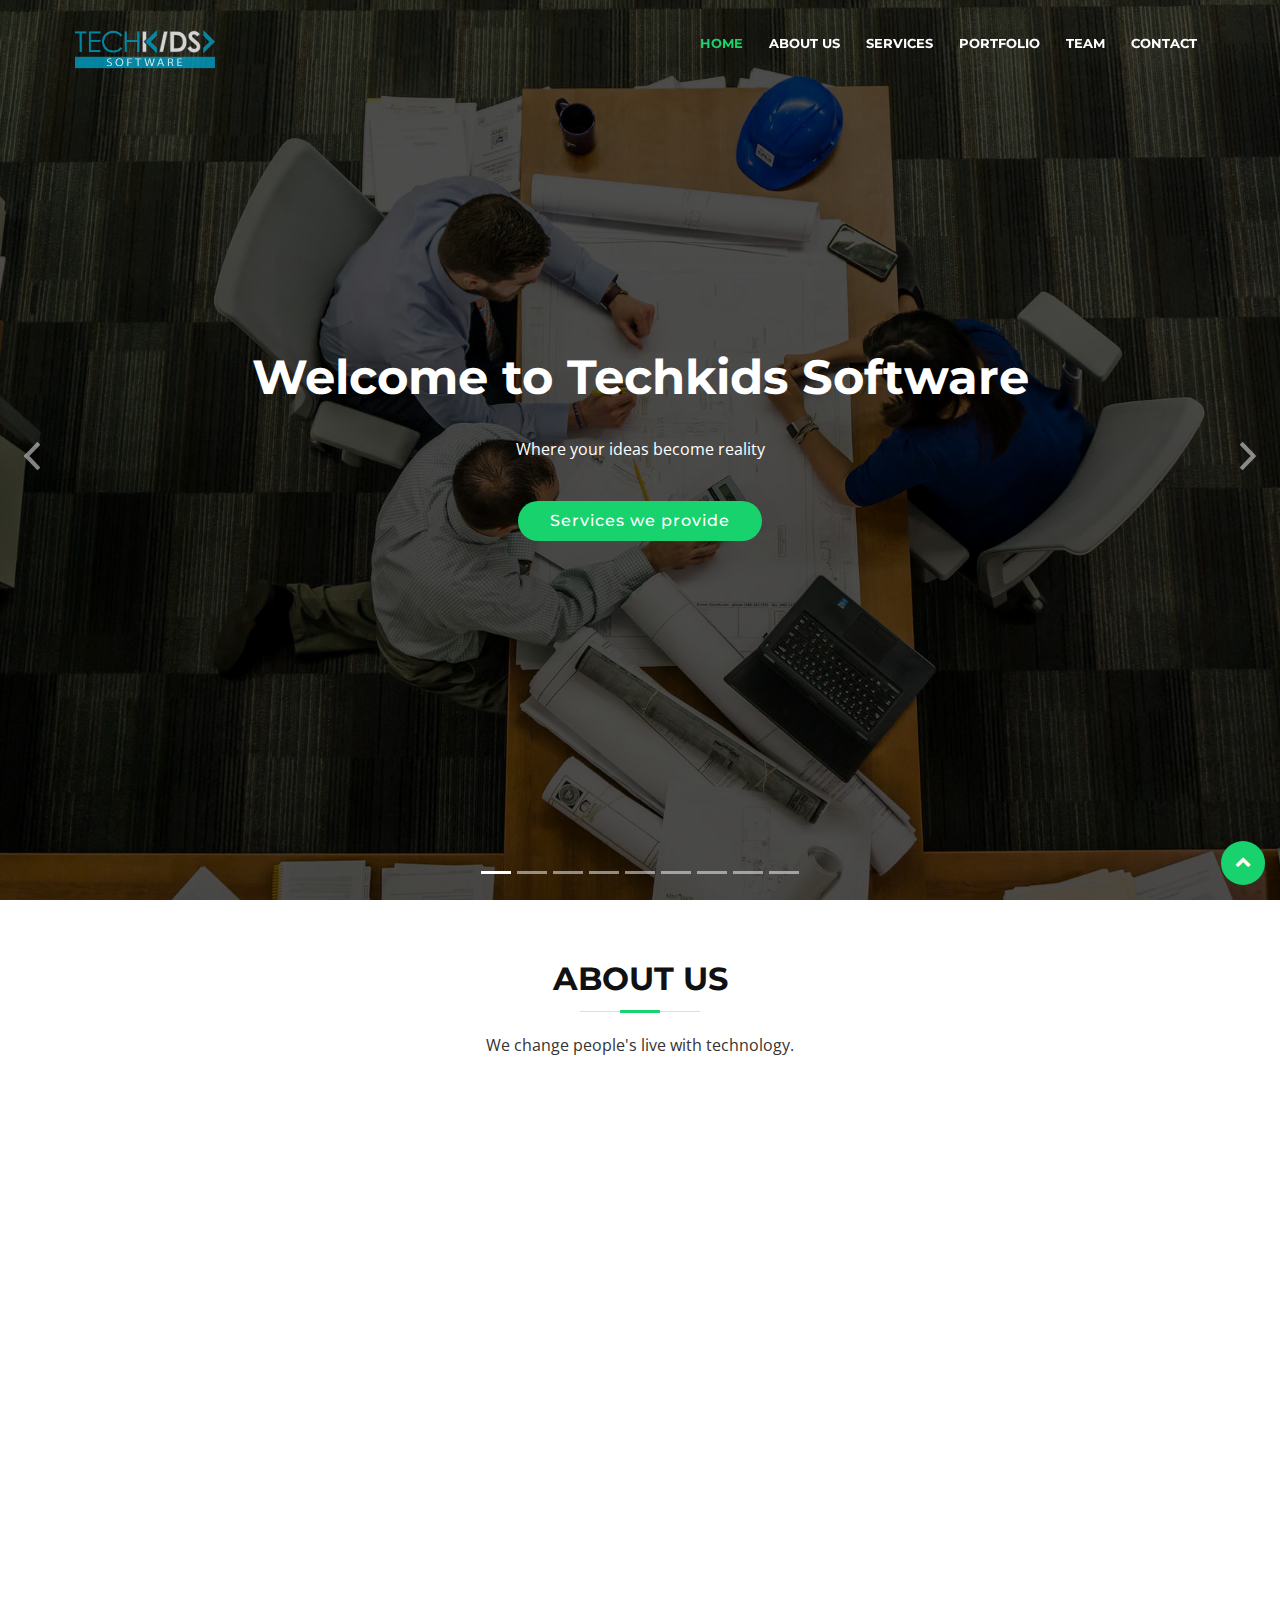
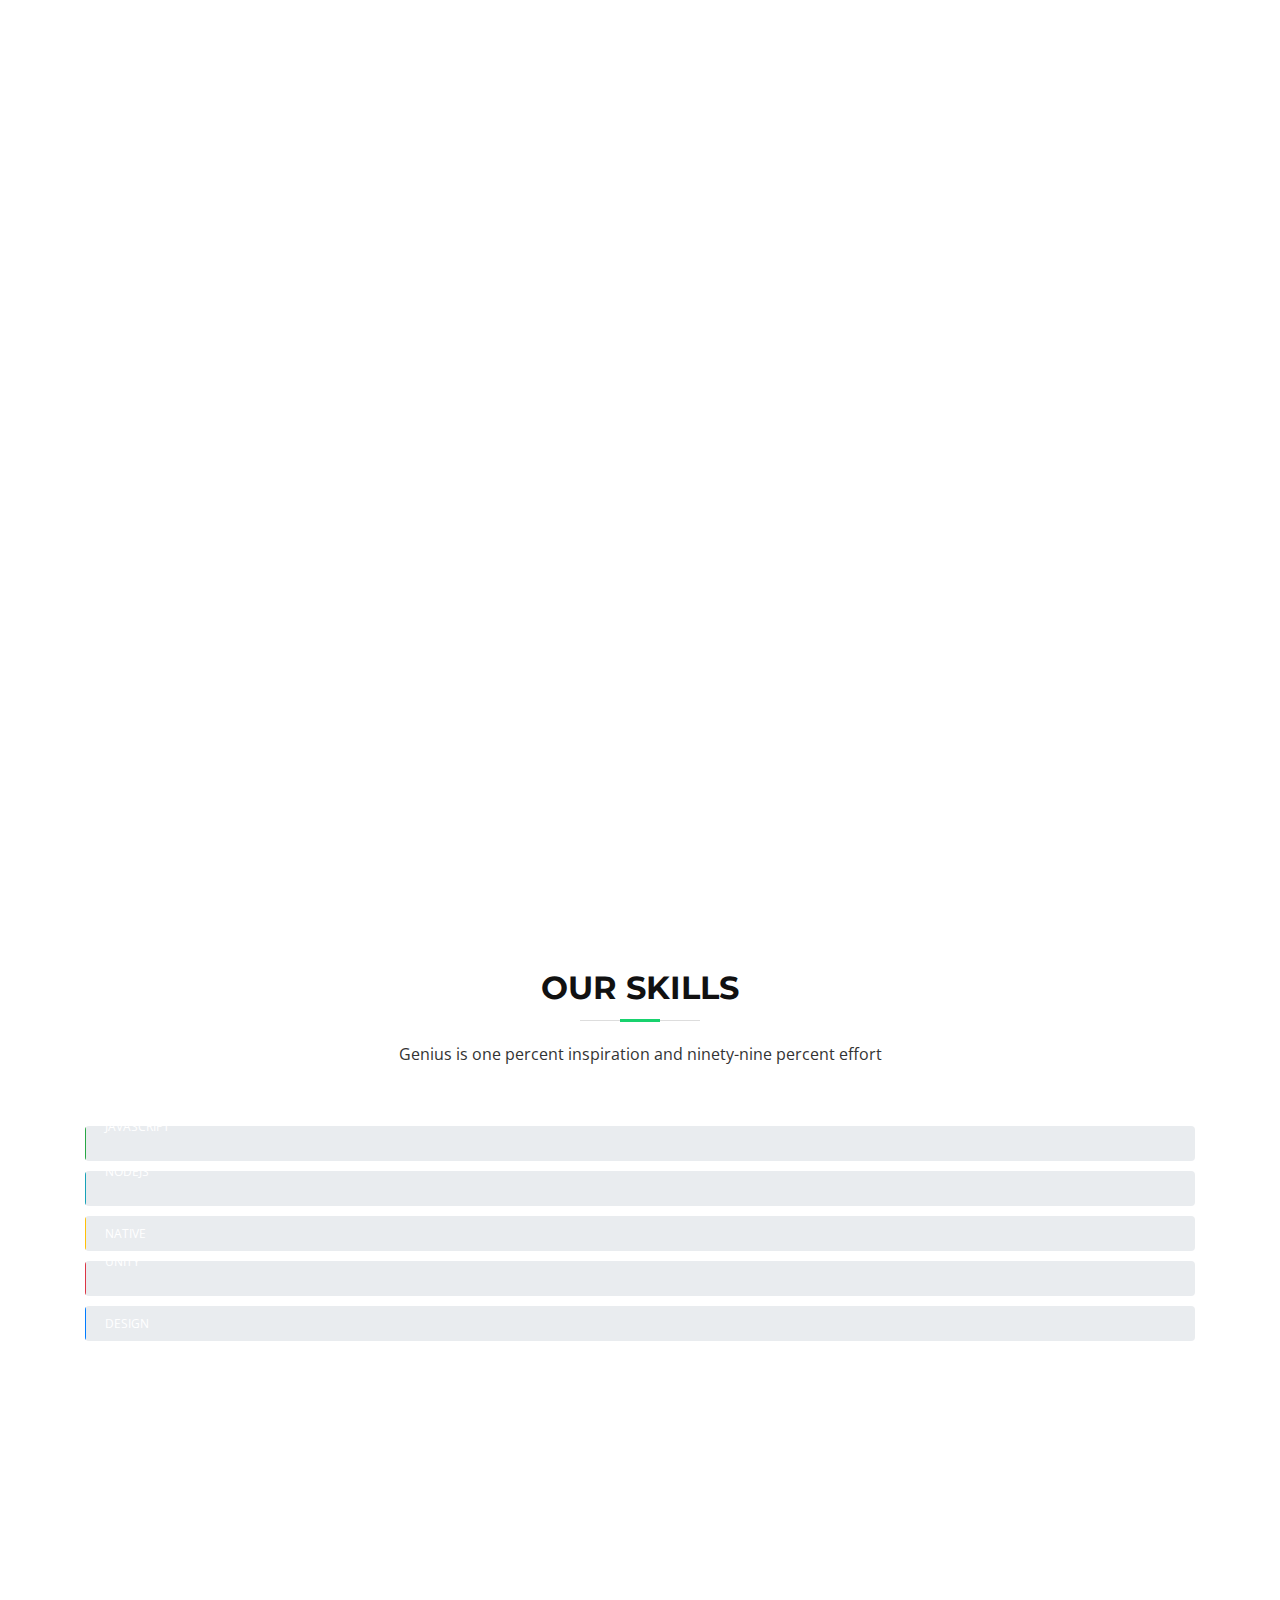
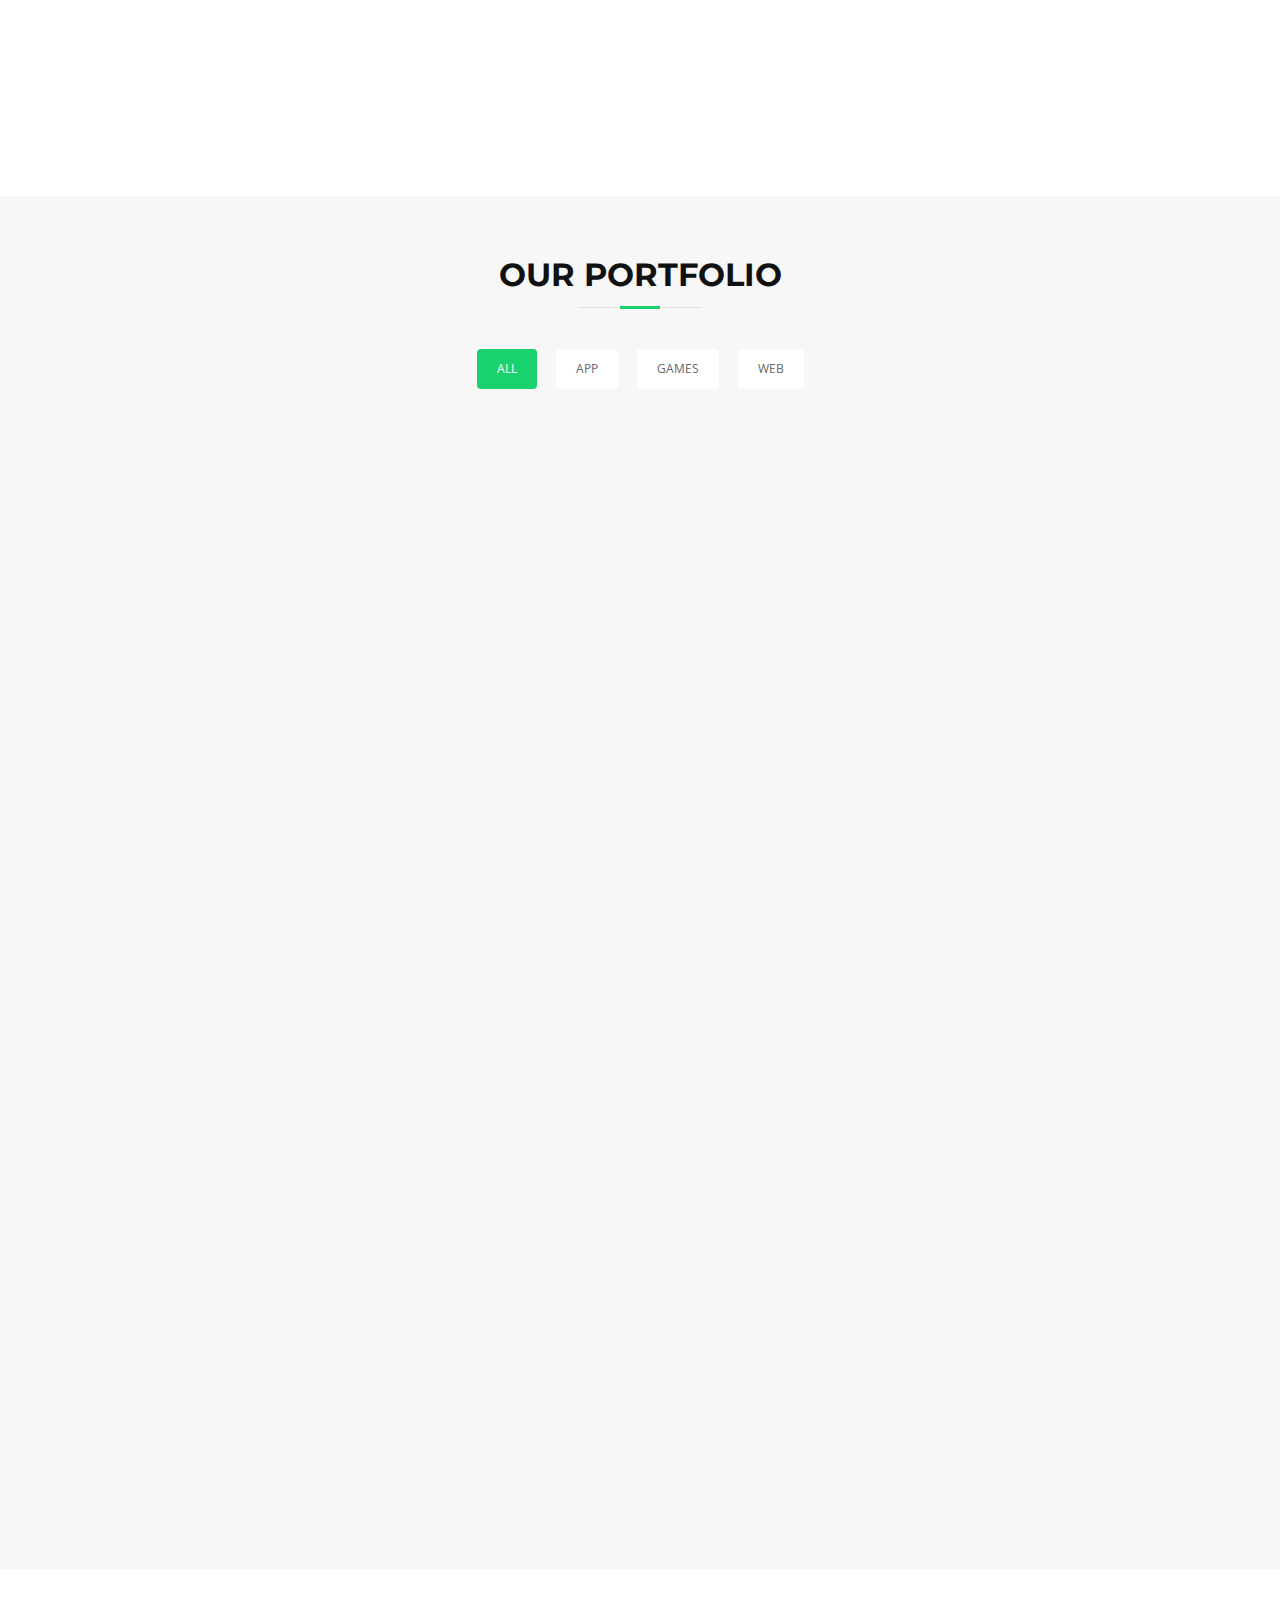
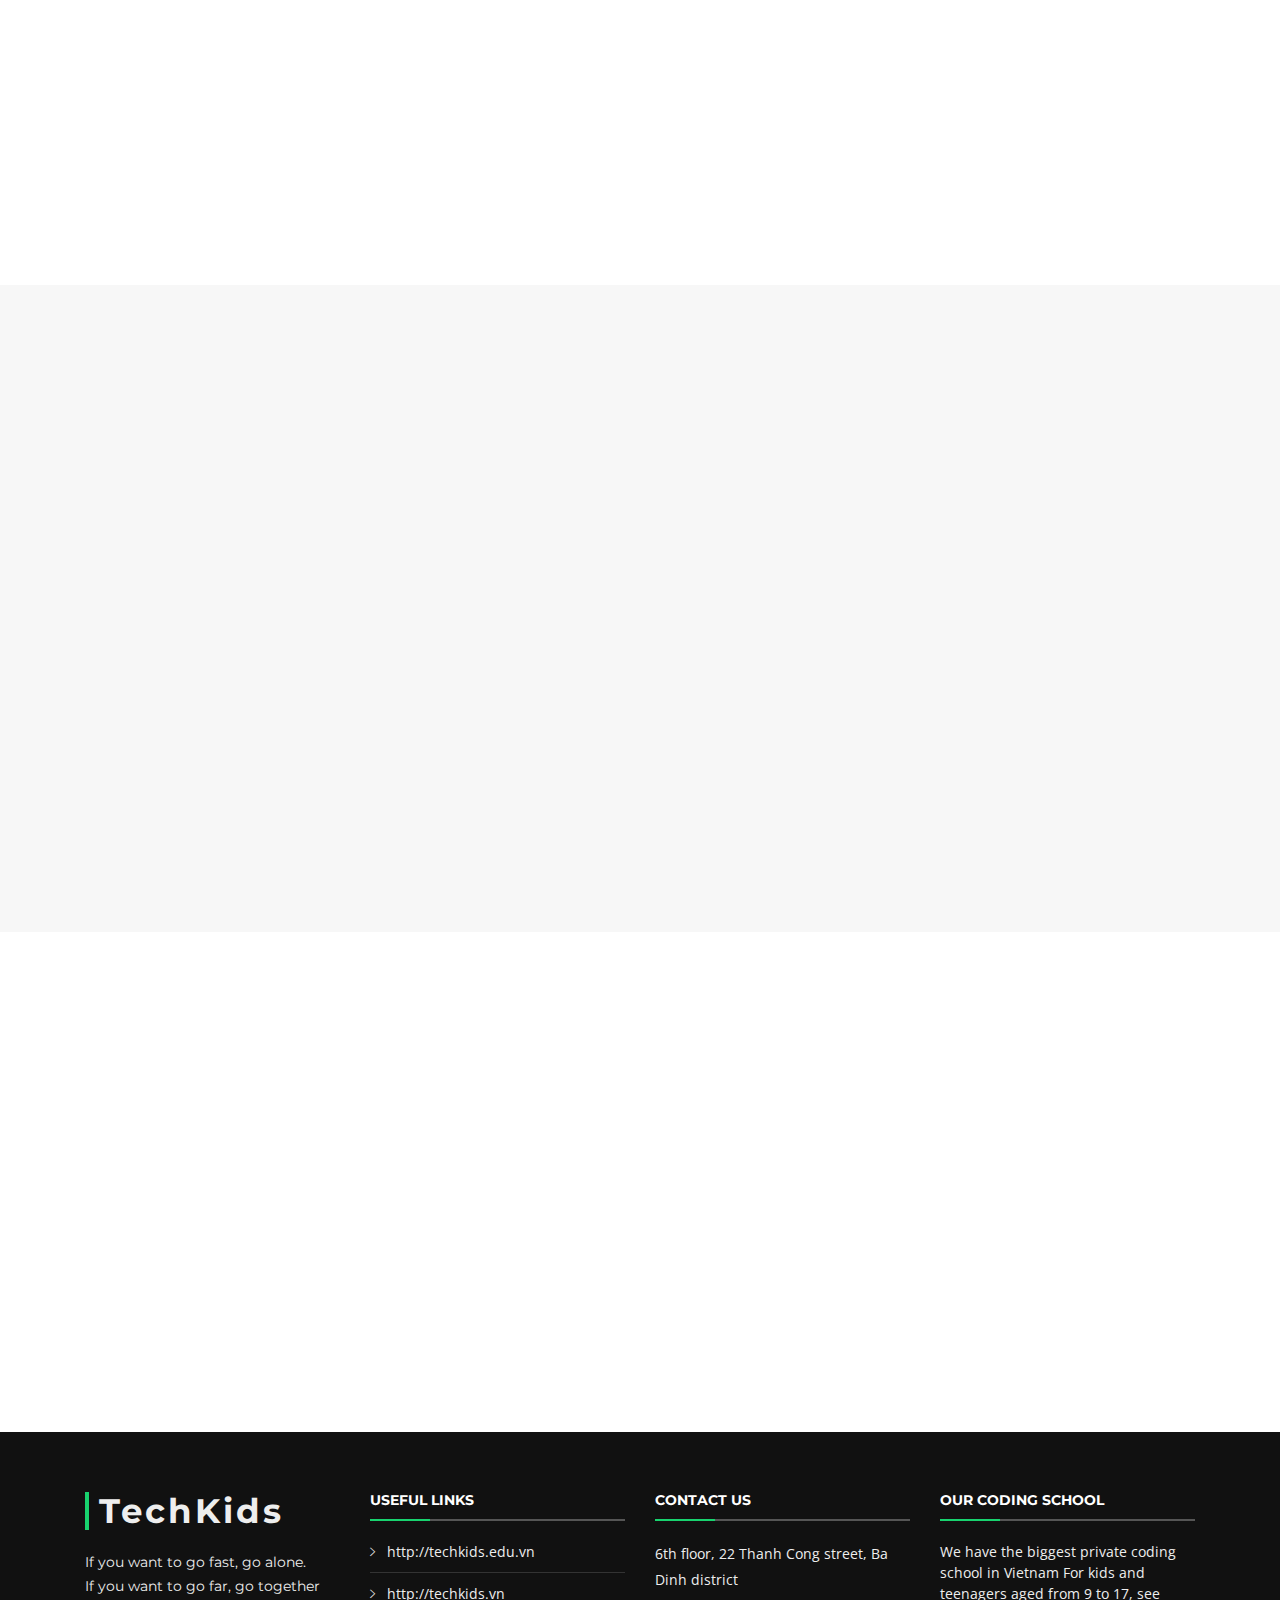
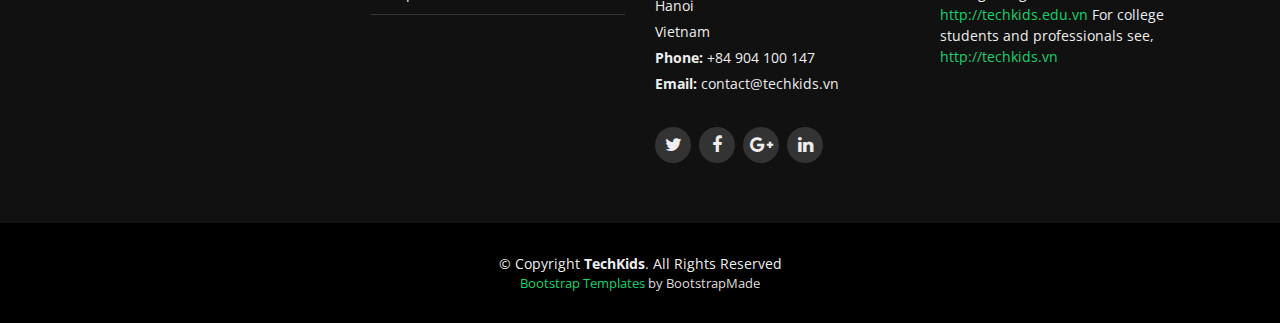
==== commit 44a6eb34: "content update" ====
--- a/index.html
+++ b/index.html
@@ -182,7 +182,7 @@
           <div class="col-md-4 wow fadeInUp">
             <div class="about-col">
               <div class="img">
-                <img src="img/about-mission.jpg" alt="" class="img-fluid">
+                <img src="img/story.jpg" alt="" class="img-fluid">
                 <div class="icon">
                   <i class="ion-paper-airplane"></i>
                 </div>
@@ -199,10 +199,29 @@
             </div>
           </div>
 
+          <div class="col-md-4 wow fadeInUp" data-wow-delay="0.2s">
+            <div class="about-col">
+              <div class="img">
+                <img src="img/about-vision.jpg" alt="" class="img-fluid">
+                <div class="icon">
+                  <i class="ion-ribbon-b"></i>
+                </div>
+              </div>
+              <h2 class="title">
+                <a href="#">Our Commitment</a>
+              </h2>
+              <p>
+                The world is continually changing. So must our tools. So must we.
+                Observe, listen, understand, create. We're committed to bringing timely solution to customers' business. When our customers thrive, we thrive.
+              </p>
+            </div>
+          </div>
+
+
           <div class="col-md-4 wow fadeInUp" data-wow-delay="0.1s">
             <div class="about-col">
               <div class="img">
-                <img src="img/about-plan.jpg" alt="" class="img-fluid">
+                <img src="img/nestspace.jpg" alt="" class="img-fluid">
                 <div class="icon">
                   <i class="ion-ios-list-outline"></i>
                 </div>
@@ -217,24 +236,6 @@
             </div>
           </div>
 
-          <div class="col-md-4 wow fadeInUp" data-wow-delay="0.2s">
-            <div class="about-col">
-              <div class="img">
-                <img src="img/about-vision.jpg" alt="" class="img-fluid">
-                <div class="icon">
-                  <i class="ion-ribbon-b"></i>
-                </div>
-              </div>
-              <h2 class="title">
-                <a href="#">Our Commitment</a>
-              </h2>
-              <p>
-                The world is continually changing. So must our tools. So must we.
-                Observe, listen, understand, create. We're committed to bringing timely solution to customers' business.
-                When our customers thrive, we thrive.
-              </p>
-            </div>
-          </div>
 
         </div>
 
@@ -406,29 +407,29 @@
         <div class="row counters">
 
           <div class="col-lg-3 col-6 text-center">
-            <span data-toggle="counter-up">17</span>
+            <span data-toggle="counter-up">11</span>
             <p>Clients</p>
           </div>
 
           <div class="col-lg-3 col-6 text-center">
-            <span data-toggle="counter-up">43</span>
+            <span data-toggle="counter-up">13</span>
             <p>Projects</p>
           </div>
 
           <div class="col-lg-3 col-6 text-center">
-            <span data-toggle="counter-up">1,253</span>
+            <span data-toggle="counter-up">515</span>
             <p>Hours Of Support</p>
           </div>
 
           <div class="col-lg-3 col-6 text-center">
-            <span data-toggle="counter-up">18</span>
+            <span data-toggle="counter-up">8</span>
             <p>Hard Workers</p>
           </div>
 
         </div>
 
         <div class="facts-img">
-          <img src="img/facts-img.png" alt="" class="img-fluid">
+          <img src="" alt="" class="img-fluid">
         </div>
 
       </div>
@@ -459,7 +460,7 @@
         <div class="row portfolio-container">
 
           <div class="col-lg-4 col-md-6 portfolio-item filter-app wow fadeInUp">
-            <div class="portfolio-wrap">
+            <!-- <div class="portfolio-wrap">
               <figure>
                 <img src="img/portfolio/app1.jpg" class="img-fluid" alt="">
                 <a href="img/portfolio/app1.jpg" data-lightbox="portfolio" data-title="App 1" class="link-preview" title="Preview">
@@ -468,13 +469,29 @@
                 <a href="#" class="link-details" title="More Details">
                   <i class="ion ion-android-open"></i>
                 </a>
-              </figure>
+              </figure> -->
+            <div id="30Shines" class="carousel slide" data-ride="carousel">
+              <div class="carousel-inner">
+                <div class="carousel-item active">
+                  <img class="img-fluid h-" src="img/portfolio/30shines1.png" alt="First slide">
+                </div>
+                <div class="carousel-item">
+                  <img class="img-fluid" src="img/portfolio/30shines2.png" alt="Second slide">
+                </div>
+                <div class="carousel-item">
+                  <img class="img-fluid" src="img/portfolio/30shines3.png" alt="Third slide">
+                </div>
+                <div class="carousel-item">
+                  <img class="img-fluid" src="img/portfolio/30shines4.png" alt="Forth slide">
+                </div>
+              </div>
+            
 
               <div class="portfolio-info">
                 <h4>
-                  <a href="#">App 1</a>
+                  <a href="">30Shines</a>
                 </h4>
-                <p>App</p>
+                <p>Hair salon Customer Service</p>
               </div>
             </div>
           </div>
@@ -482,20 +499,20 @@
           <div class="col-lg-4 col-md-6 portfolio-item filter-web wow fadeInUp" data-wow-delay="0.1s">
             <div class="portfolio-wrap">
               <figure>
-                <img src="img/portfolio/web3.jpg" class="img-fluid" alt="">
-                <a href="img/portfolio/web3.jpg" class="link-preview" data-lightbox="portfolio" data-title="Web 3" title="Preview">
+                <img src="img/portfolio/nestmedia.png" class="img-fluid" alt="">
+                <a href="img/portfolio/nestmedia.png" class="link-preview" data-lightbox="portfolio" data-title="Web 3" title="Preview">
                   <i class="ion ion-eye"></i>
                 </a>
-                <a href="#" class="link-details" title="More Details">
+                <a href="https://nestmedia.site" class="link-details" title="More Details">
                   <i class="ion ion-android-open"></i>
                 </a>
               </figure>
 
               <div class="portfolio-info">
                 <h4>
-                  <a href="#">Web 3</a>
+                  <a href="">Nest Media</a>
                 </h4>
-                <p>Web</p>
+                <p>Agency website</p>
               </div>
             </div>
           </div>
@@ -685,7 +702,7 @@
       <div class="container">
         <div class="section-header wow fadeInUp">
           <h3>Team</h3>
-          <p>We have talented and dedicated members</p>
+          <p>Management team</p>
         </div>
 
         <div class="row">
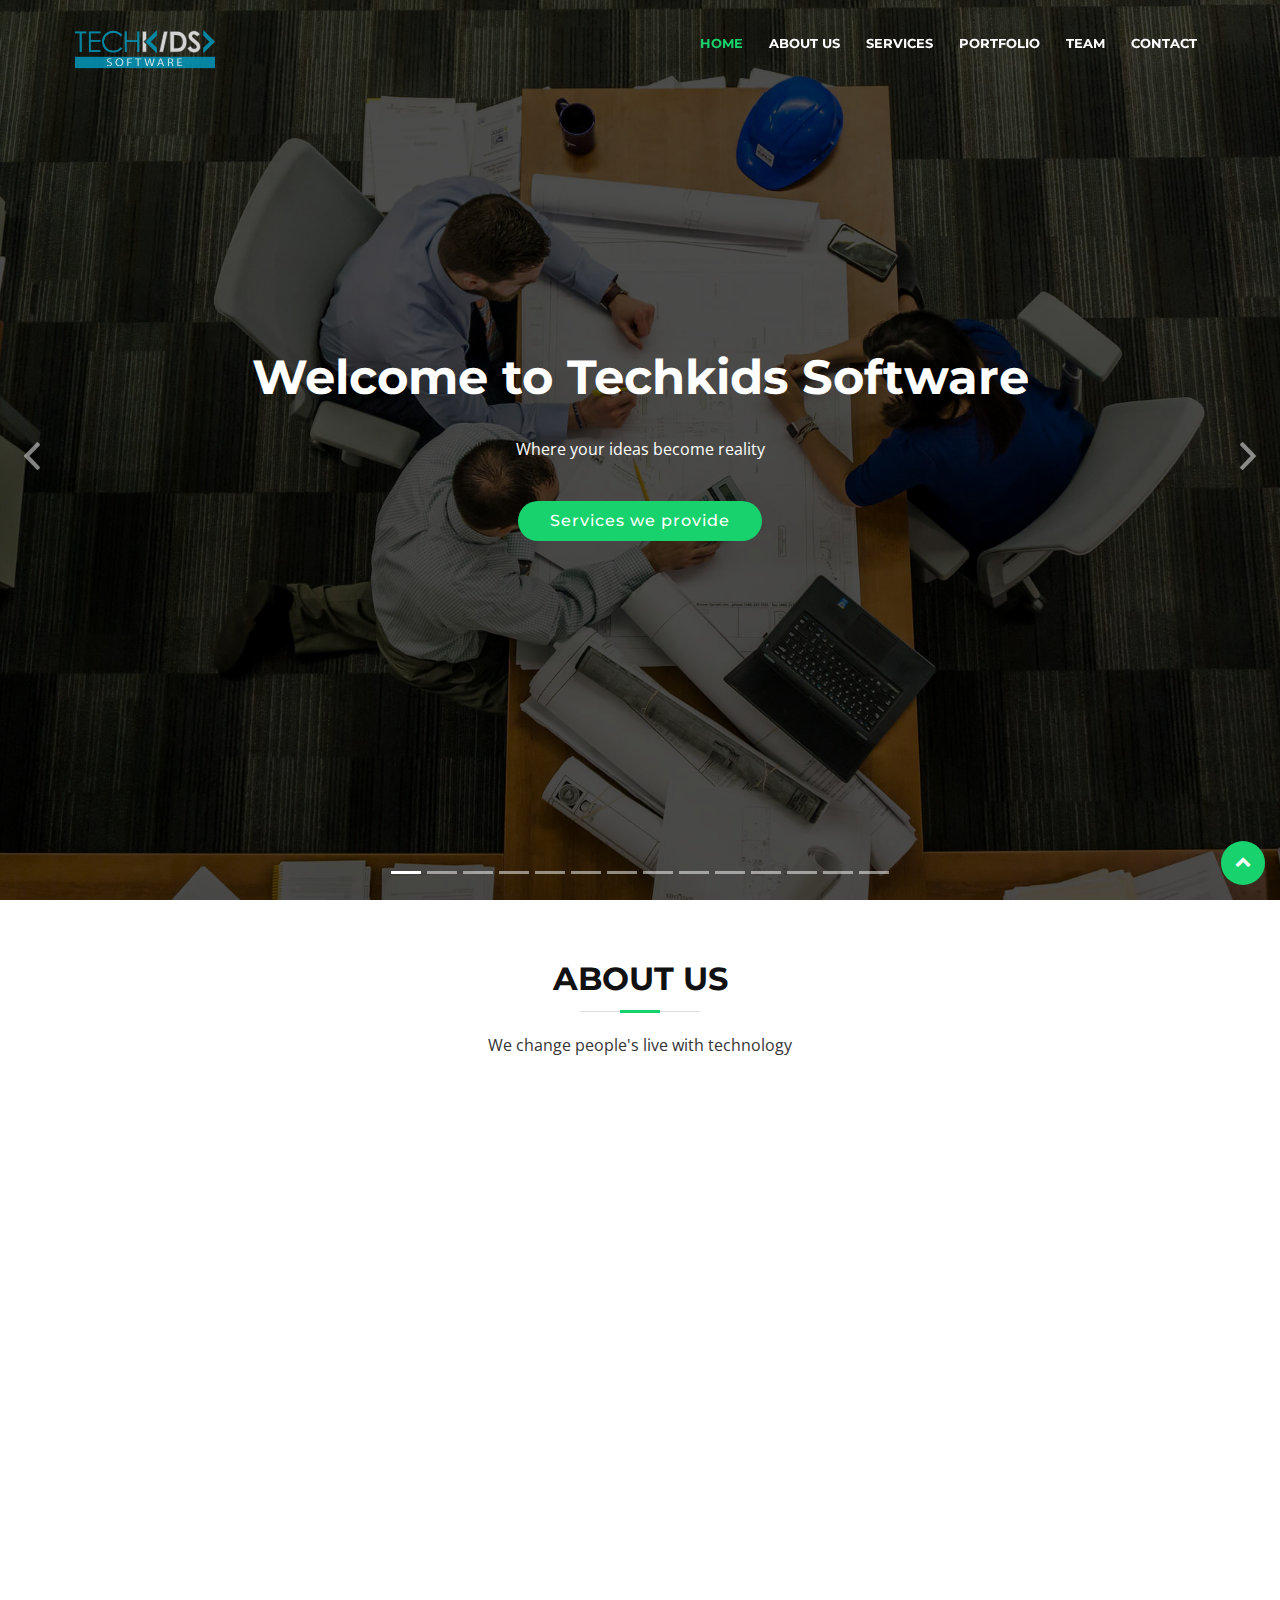
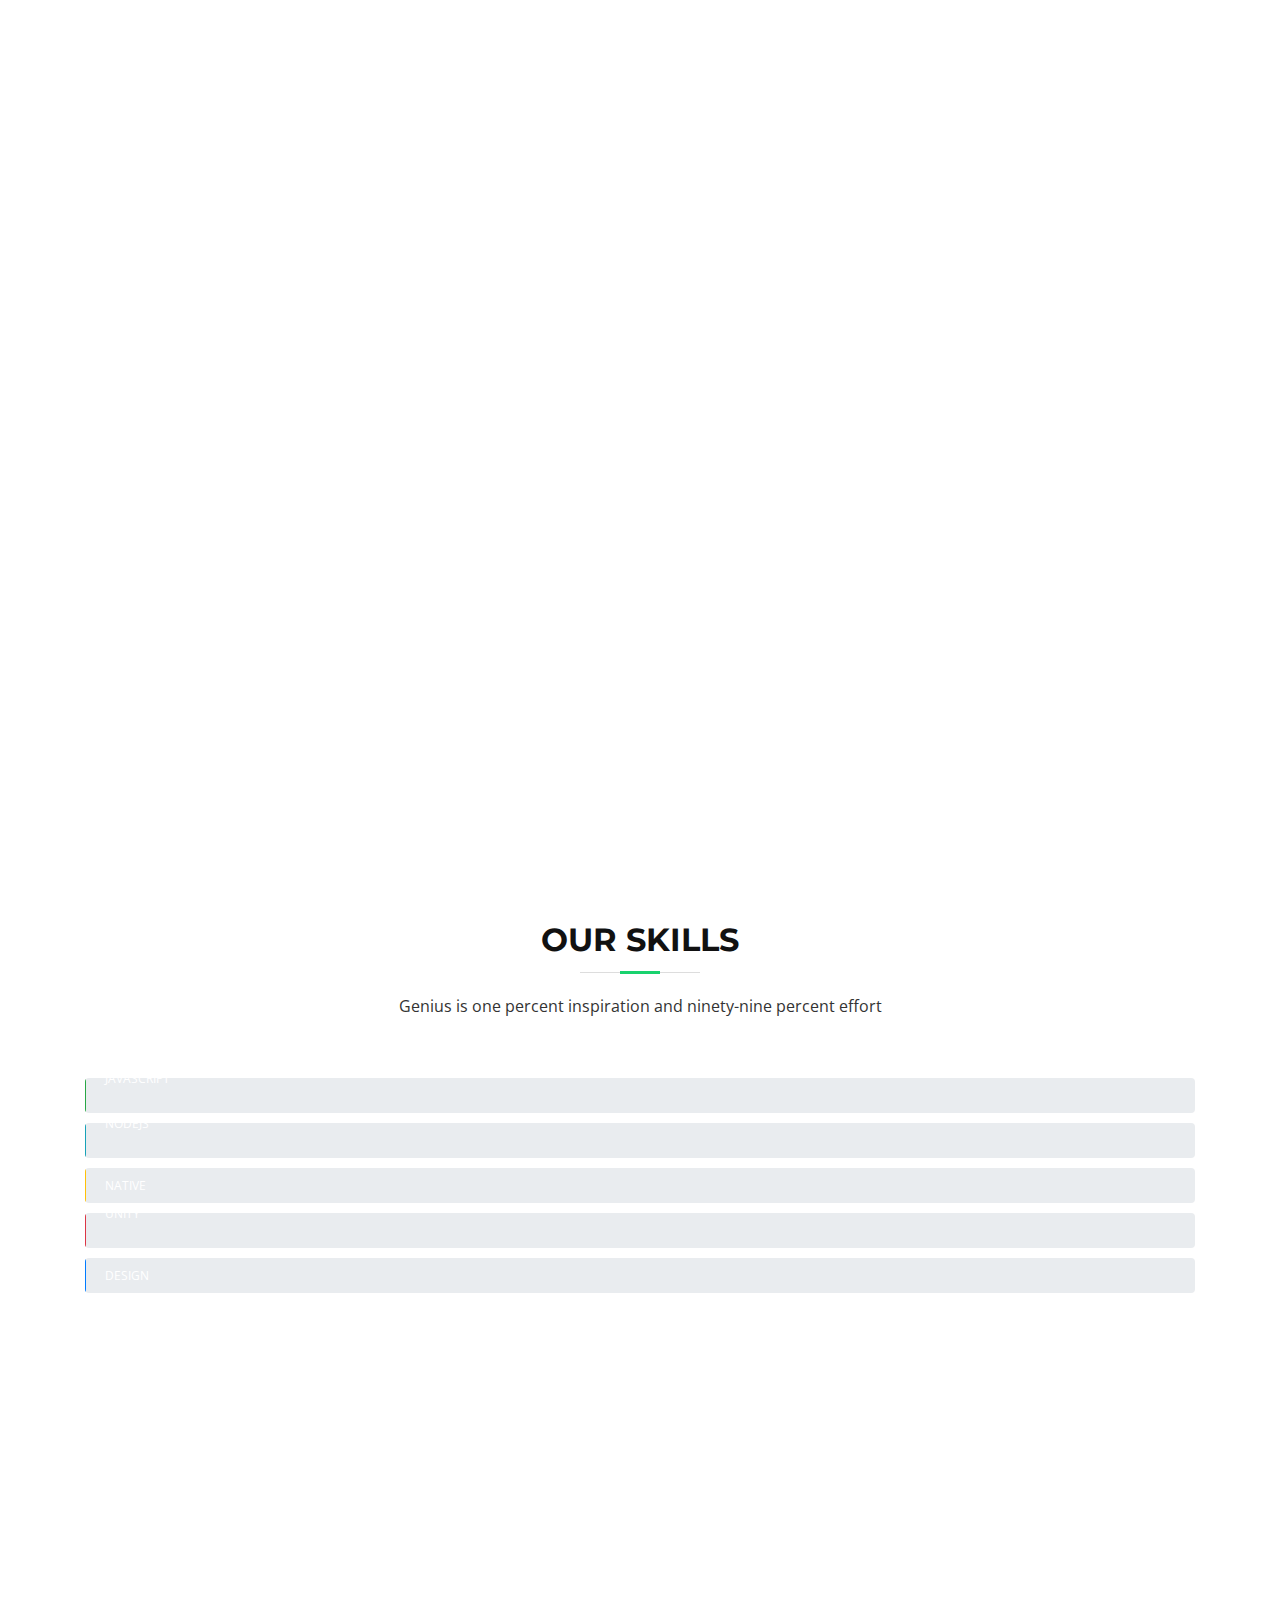
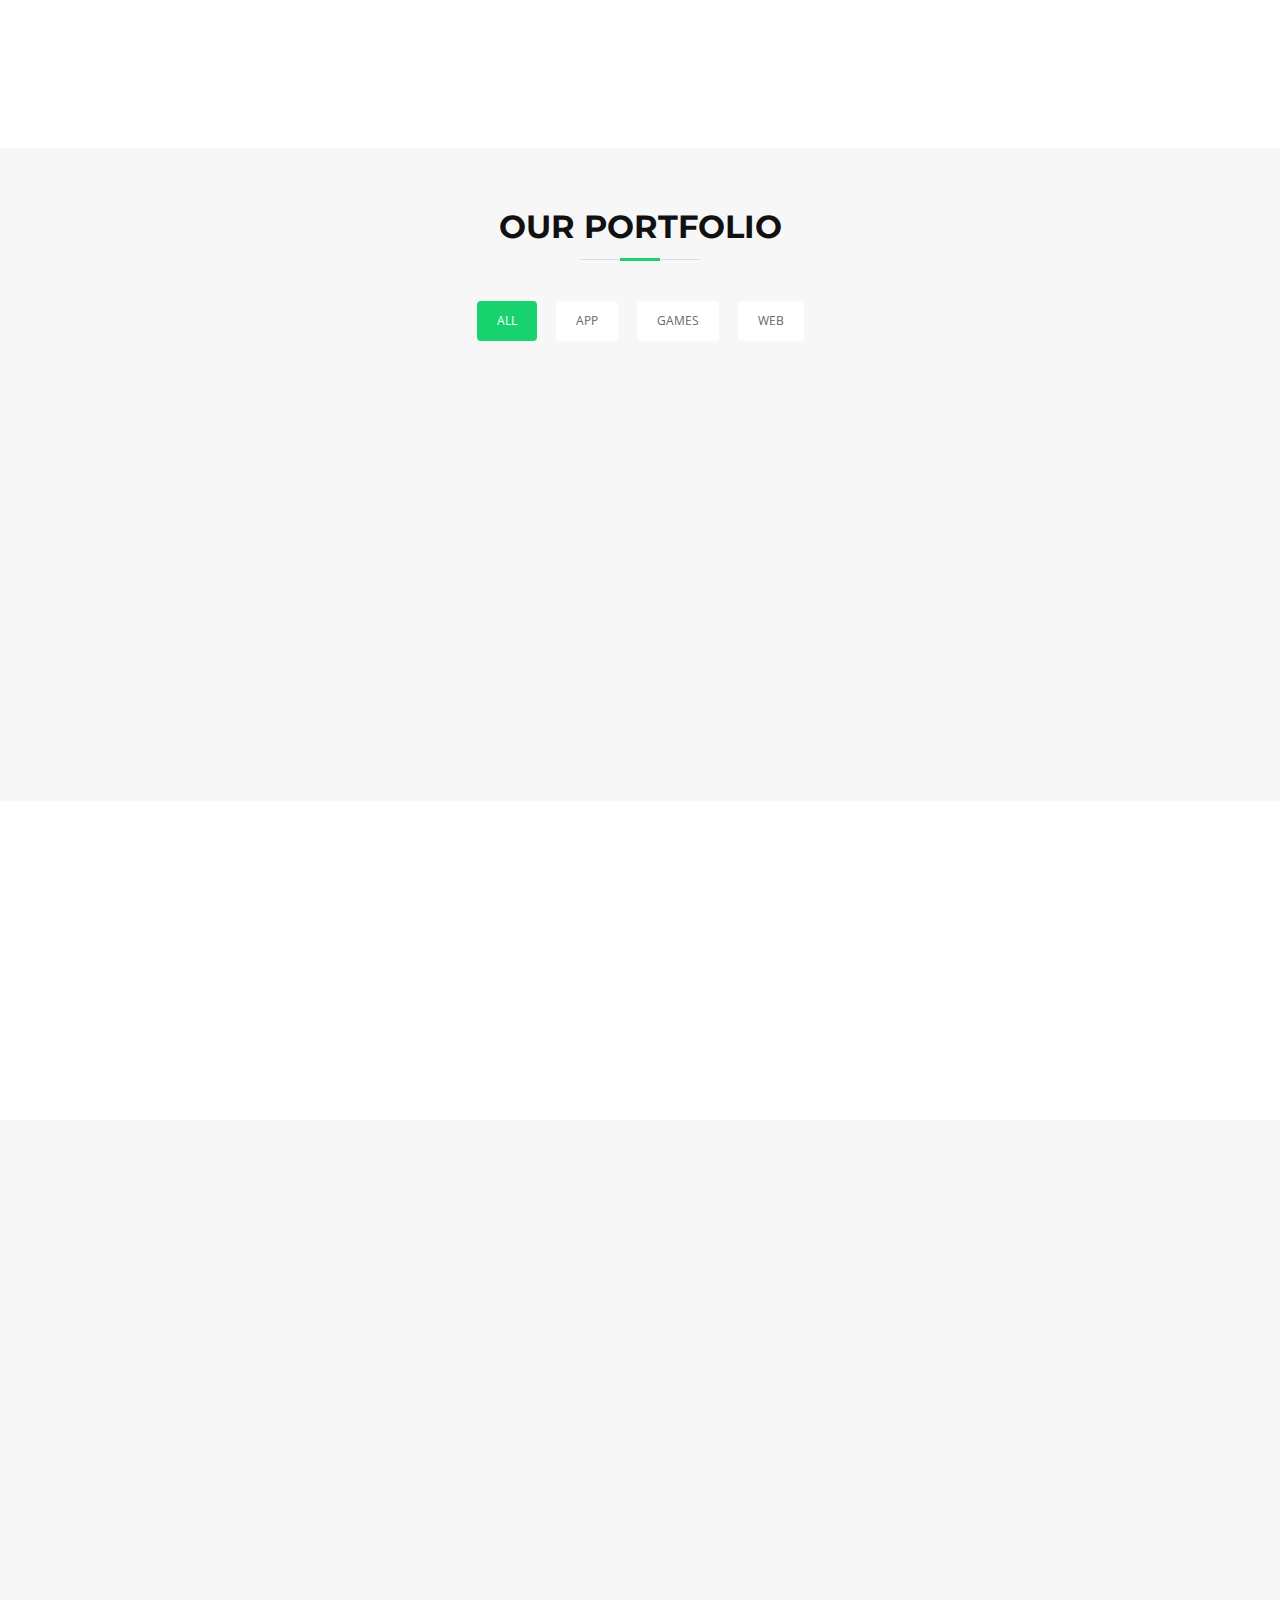
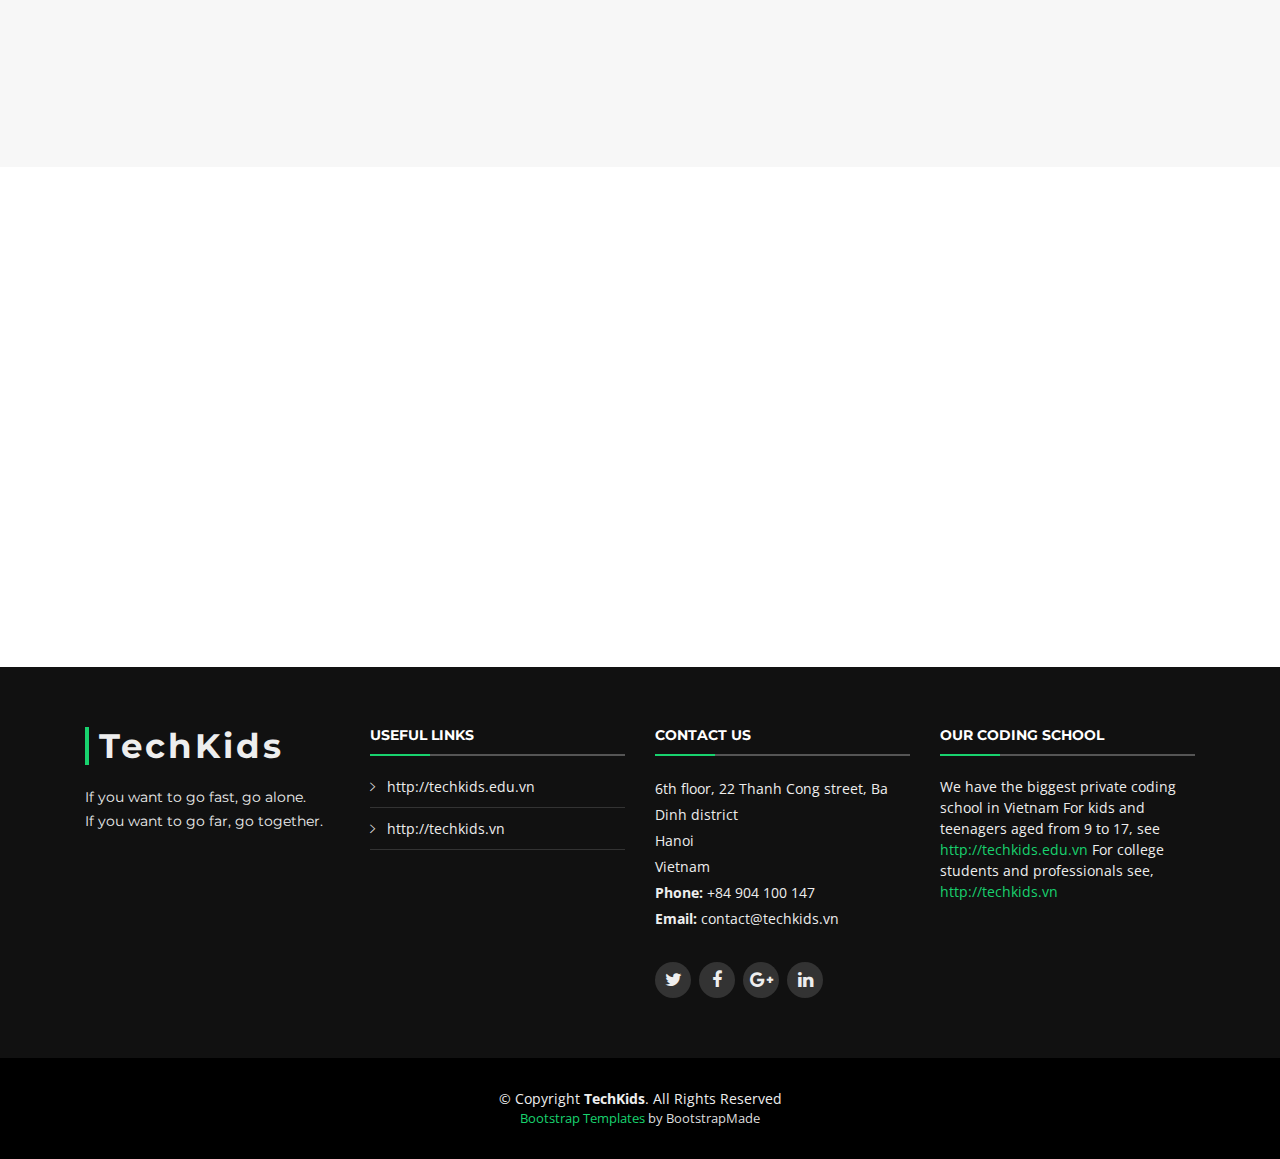
==== commit 374fb84d: "update portfolio" ====
--- a/index.html
+++ b/index.html
@@ -47,7 +47,9 @@
           <a href="#intro" class="scrollto">TechKids</a>
         </h1> -->
         <!-- Uncomment below if you prefer to use an image logo -->
-        <a href="#intro"><img src="img/logo.png" alt="" title="" /></a>
+        <a href="#intro">
+          <img src="img/logo.png" alt="" title="" />
+        </a>
       </div>
 
       <nav id="nav-menu-container">
@@ -174,7 +176,7 @@
 
         <header class="section-header">
           <h3>About Us</h3>
-          <p>We change people's live with technology.</p>
+          <p>We change people's live with technology</p>
         </header>
 
         <div class="row about-cols">
@@ -188,13 +190,13 @@
                 </div>
               </div>
               <h2 class="title">
-                <a href="#">Our Story</a>
+                <a href="">Our Story</a>
               </h2>
               <p>
-                <a href="http://techkids.edu.vn" target="_blank">Techkids</a> launched in 2014 as a home for young techies. Some came to learn to code, some came to pick up another language or skill or English.
-                Tech companies started to approach us for recruitment. We soon realised that the talents we gathered are much sought-after by the industry. 
-                A question then dawned upon us: "Why not make our own team? With the cream of the crop". 
-                
+                <a href="http://techkids.edu.vn" target="_blank">Techkids</a> launched in 2014 as a home for young techies. Some came to learn to code, some came to pick
+                up another language or skill or English. Tech companies started to approach us for recruitment. In mid-2017,
+                we deciced to form our own team, picking the best from our classes and we haven't looked back since.
+
               </p>
             </div>
           </div>
@@ -202,17 +204,17 @@
           <div class="col-md-4 wow fadeInUp" data-wow-delay="0.2s">
             <div class="about-col">
               <div class="img">
-                <img src="img/about-vision.jpg" alt="" class="img-fluid">
+                <img src="img/commit.jpg" alt="" class="img-fluid">
                 <div class="icon">
                   <i class="ion-ribbon-b"></i>
                 </div>
               </div>
               <h2 class="title">
-                <a href="#">Our Commitment</a>
+                <a href="">Our Commitment</a>
               </h2>
               <p>
-                The world is continually changing. So must our tools. So must we.
-                Observe, listen, understand, create. We're committed to bringing timely solution to customers' business. When our customers thrive, we thrive.
+                The world is continually changing. So must our tools. So must we. Observe, listen, understand, create. We're committed to
+                bringing timely solution to customers' business. When our customers thrive, we thrive.
               </p>
             </div>
           </div>
@@ -227,11 +229,12 @@
                 </div>
               </div>
               <h2 class="title">
-                <a href="#">Our Space</a>
+                <a href="">Our Space</a>
               </h2>
               <p>
-                <a href="http://nestspace.org" target="_blank">Nest </a> is our place where many start-ups chose to settle. Spacous, modern, open and well-equipped, Nest hosts offices during the day
-                and classes at night. Operating 24/7, thanks to 2 in-house napping quarter, Nest is always teeming with bright energetic young people ready to take on life's challenges.
+                <a href="http://nestspace.org" target="_blank">Nest </a> is our place where many start-ups chose to settle. Spacous, modern, open and well-equipped, Nest
+                hosts offices during the day and classes at night. Operating 24/7, thanks to 2 in-house napping quarters,
+                Nest is always teeming with super-charged people ready to take on life's challenges.
               </p>
             </div>
           </div>
@@ -267,8 +270,7 @@
               <ul>
                 <li>Fullstack developers</li>
                 <li>Ready to build a variety of web sites and apps</li>
-                <li>Optimized backends for smooth operation and
-                  cost-saving </li>
+                <li>Optimized backends for smooth operation and cost-saving </li>
               </ul>
             </p>
           </div>
@@ -314,7 +316,8 @@
                 <li>Perspective from experienced developers will help you shape up projects quickly.</li>
               </ul>
             </p>
-          </div>        </div>
+          </div>
+        </div>
 
       </div>
     </section>
@@ -401,7 +404,8 @@
         <header class="section-header">
           <h3>Facts</h3>
           <p>Our customers are the reason we're still in business, and our job is to serve our customers to the best of our
-            ability</p>
+            ability
+          </p>
         </header>
 
         <div class="row counters">
@@ -471,7 +475,7 @@
                 </a>
               </figure> -->
             <div id="30Shines" class="carousel slide" data-ride="carousel">
-              <div class="carousel-inner">
+              <div class="carousel-inner portfolio-wrap">
                 <div class="carousel-item active">
                   <img class="img-fluid h-" src="img/portfolio/30shines1.png" alt="First slide">
                 </div>
@@ -485,7 +489,7 @@
                   <img class="img-fluid" src="img/portfolio/30shines4.png" alt="Forth slide">
                 </div>
               </div>
-            
+
 
               <div class="portfolio-info">
                 <h4>
@@ -517,7 +521,48 @@
             </div>
           </div>
 
-          <div class="col-lg-4 col-md-6 portfolio-item filter-app wow fadeInUp" data-wow-delay="0.2s">
+
+          <div class="col-lg-4 col-md-6 portfolio-item filter-card wow fadeInUp">
+            <!-- <div class="portfolio-wrap">
+              <figure>
+                <img src="img/portfolio/card2.jpg" class="img-fluid" alt="">
+                <a href="img/portfolio/card2.jpg" class="link-preview" data-lightbox="portfolio" data-title="Card 2" title="Preview">
+                  <i class="ion ion-eye"></i>
+                </a>
+                <a href="#" class="link-details" title="More Details">
+                  <i class="ion ion-android-open"></i>
+                </a>
+              </figure> -->
+            <div id="30Shines" class="carousel slide" data-ride="carousel">
+              <div class="carousel-inner portfolio-wrap">
+                <div class="carousel-item active">
+                  <img class="img-fluid h-" src="img/portfolio/Room1.png" alt="First slide">
+                </div>
+                <div class="carousel-item">
+                  <img class="img-fluid" src="img/portfolio/Room2.png" alt="Second slide">
+                </div>
+                <div class="carousel-item">
+                  <img class="img-fluid" src="img/portfolio/Room3.png" alt="Third slide">
+                </div>
+                <div class="carousel-item">
+                  <img class="img-fluid" src="img/portfolio/Room4.png" alt="Forth slide">
+                </div>
+                <div class="carousel-item">
+                  <img class="img-fluid" src="img/portfolio/Room5.png" alt="Forth slide">
+                </div>
+              </div>
+
+
+              <div class="portfolio-info">
+                <h4>
+                  <a href="">RoomFinder</a>
+                </h4>
+                <p>Quick hotel finder app</p>
+              </div>
+            </div>
+          </div>
+
+          <!-- <div class="col-lg-4 col-md-6 portfolio-item filter-app wow fadeInUp" data-wow-delay="0.2s">
             <div class="portfolio-wrap">
               <figure>
                 <img src="img/portfolio/app2.jpg" class="img-fluid" alt="">
@@ -538,26 +583,7 @@
             </div>
           </div>
 
-          <div class="col-lg-4 col-md-6 portfolio-item filter-card wow fadeInUp">
-            <div class="portfolio-wrap">
-              <figure>
-                <img src="img/portfolio/card2.jpg" class="img-fluid" alt="">
-                <a href="img/portfolio/card2.jpg" class="link-preview" data-lightbox="portfolio" data-title="Card 2" title="Preview">
-                  <i class="ion ion-eye"></i>
-                </a>
-                <a href="#" class="link-details" title="More Details">
-                  <i class="ion ion-android-open"></i>
-                </a>
-              </figure>
-
-              <div class="portfolio-info">
-                <h4>
-                  <a href="#">Card 2</a>
-                </h4>
-                <p>Card</p>
-              </div>
-            </div>
-          </div>
+
 
           <div class="col-lg-4 col-md-6 portfolio-item filter-web wow fadeInUp" data-wow-delay="0.1s">
             <div class="portfolio-wrap">
@@ -662,7 +688,7 @@
                 <p>Web</p>
               </div>
             </div>
-          </div>
+          </div> -->
 
         </div>
 
@@ -861,7 +887,7 @@
               <button type="submit">Send Message</button>
             </div>
           </form> -->
-        </div>
+      </div>
 
       </div>
     </section>
@@ -879,7 +905,8 @@
 
           <div class="col-lg-3 col-md-6 footer-info">
             <h3>TechKids</h3>
-            <p>If you want to go fast, go alone. <br/>If you want to go far, go together</p>
+            <p>If you want to go fast, go alone.
+              <br/>If you want to go far, go together.</p>
           </div>
 
           <div class="col-lg-3 col-md-6 footer-links">
@@ -931,8 +958,10 @@
 
           <div class="col-lg-3 col-md-6 footer-newsletter">
             <h4>Our Coding School</h4>
-            <p>We have the biggest private coding school in Vietnam For kids and teenagers aged from 9 to 17, see <a href="http://techkids.edu.vn">http://techkids.edu.vn</a>
-              For college students and professionals see, <a href="http://techkids.vn">http://techkids.vn</a>
+            <p>We have the biggest private coding school in Vietnam For kids and teenagers aged from 9 to 17, see
+              <a href="http://techkids.edu.vn">http://techkids.edu.vn</a>
+              For college students and professionals see,
+              <a href="http://techkids.vn">http://techkids.vn</a>
             </p>
             <!-- <form action="" method="post">
               <input type="email" name="email">
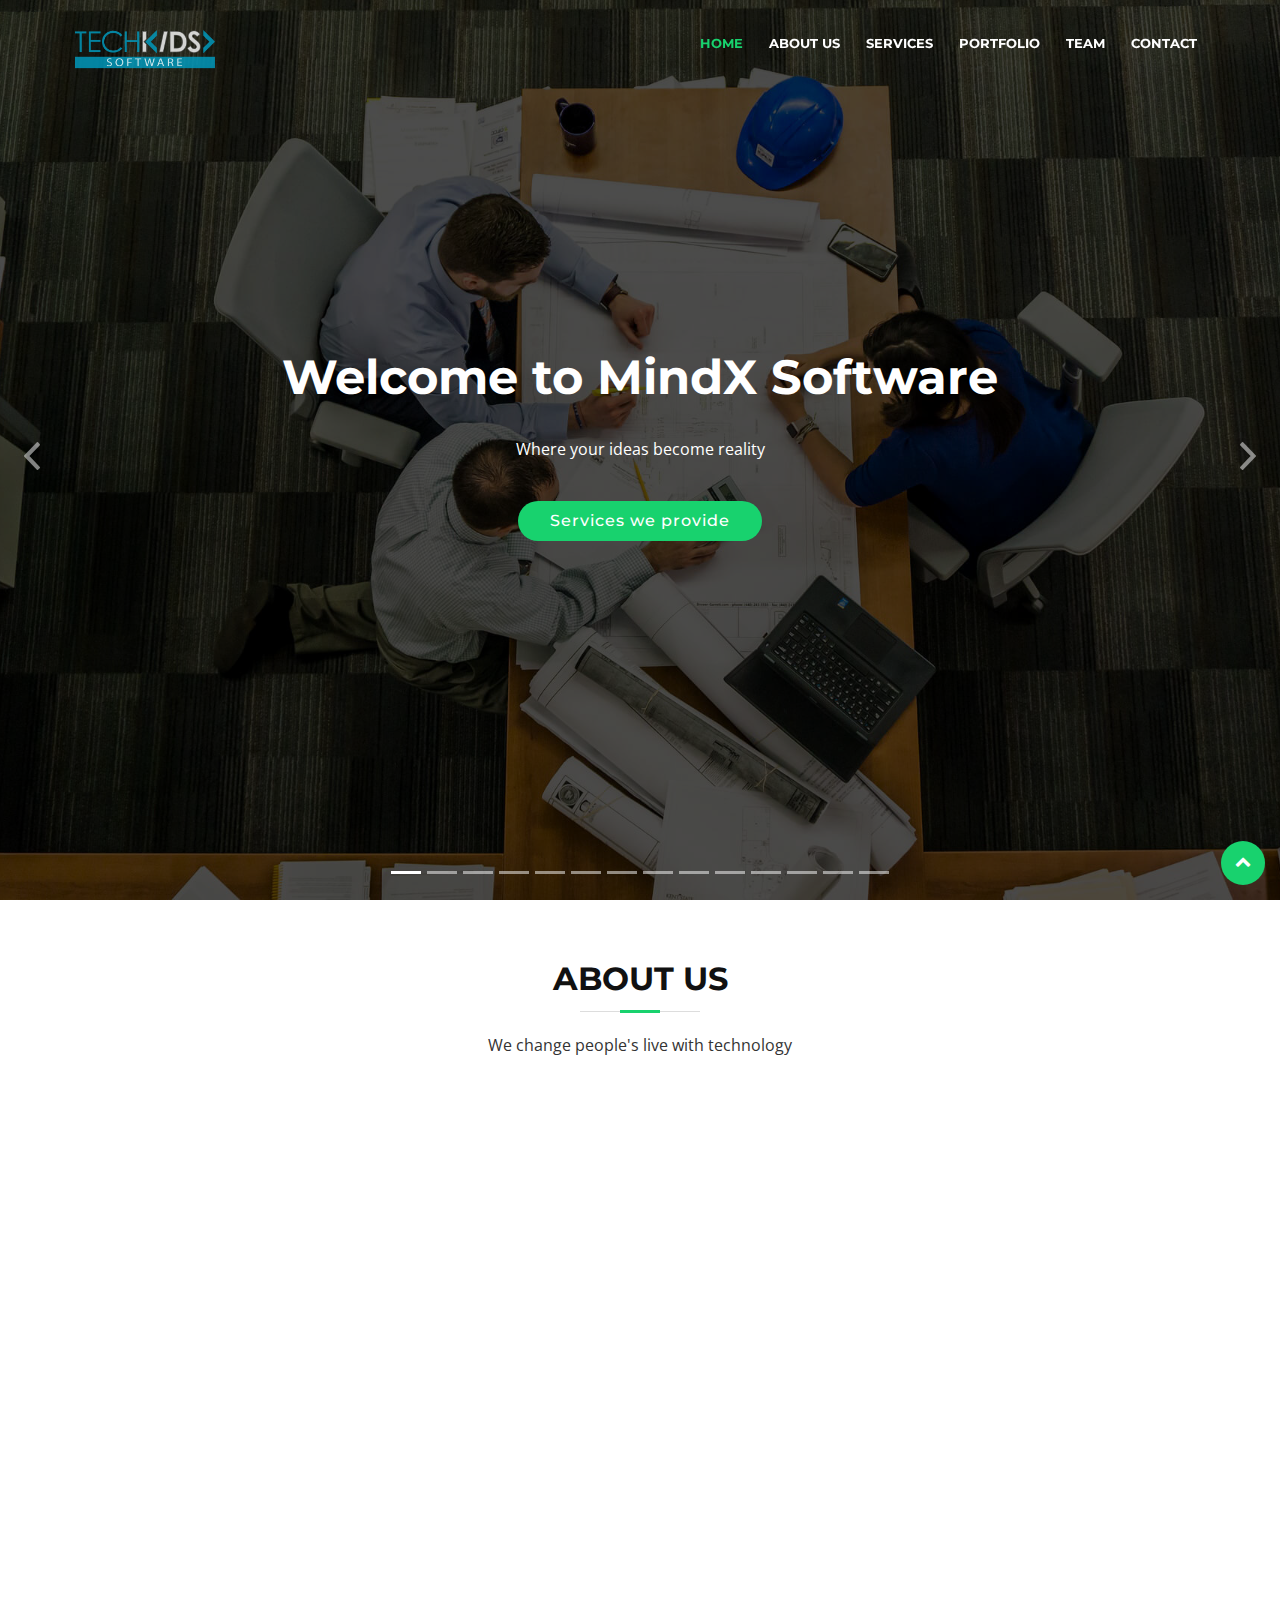
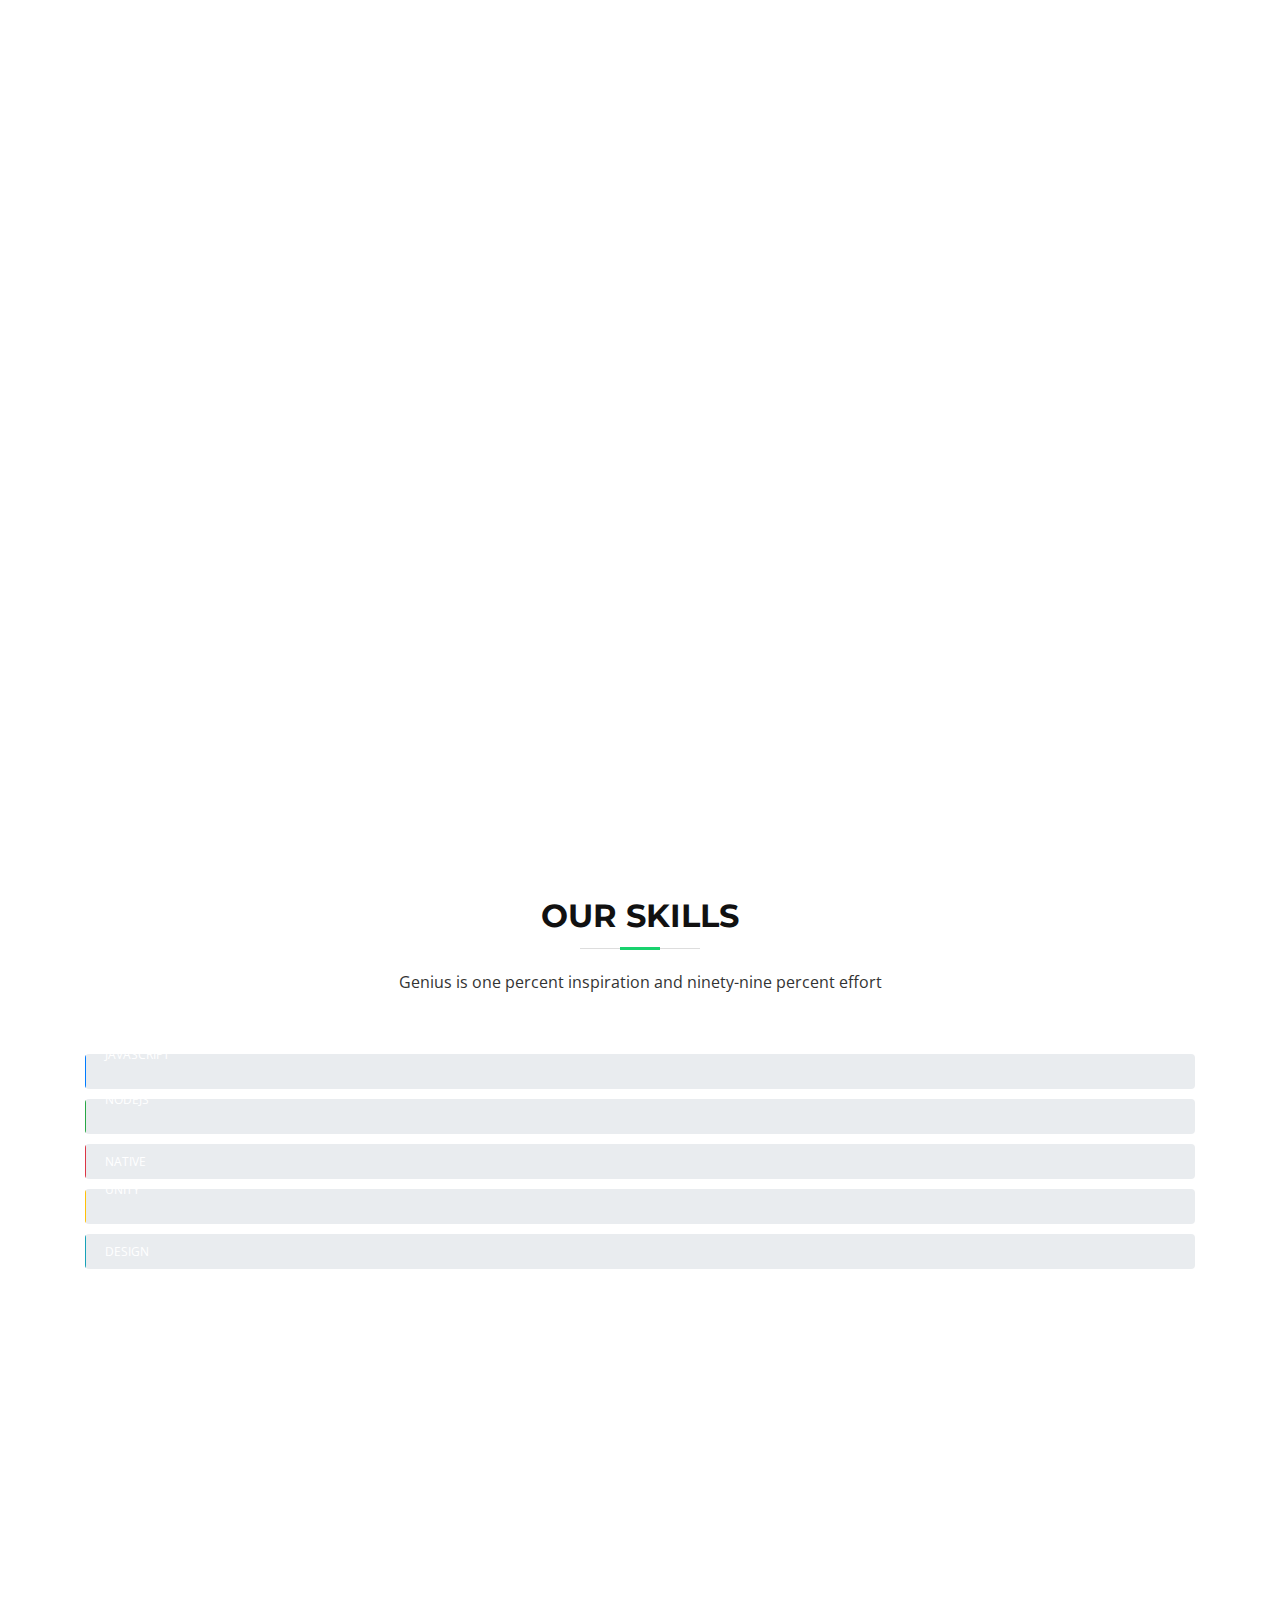
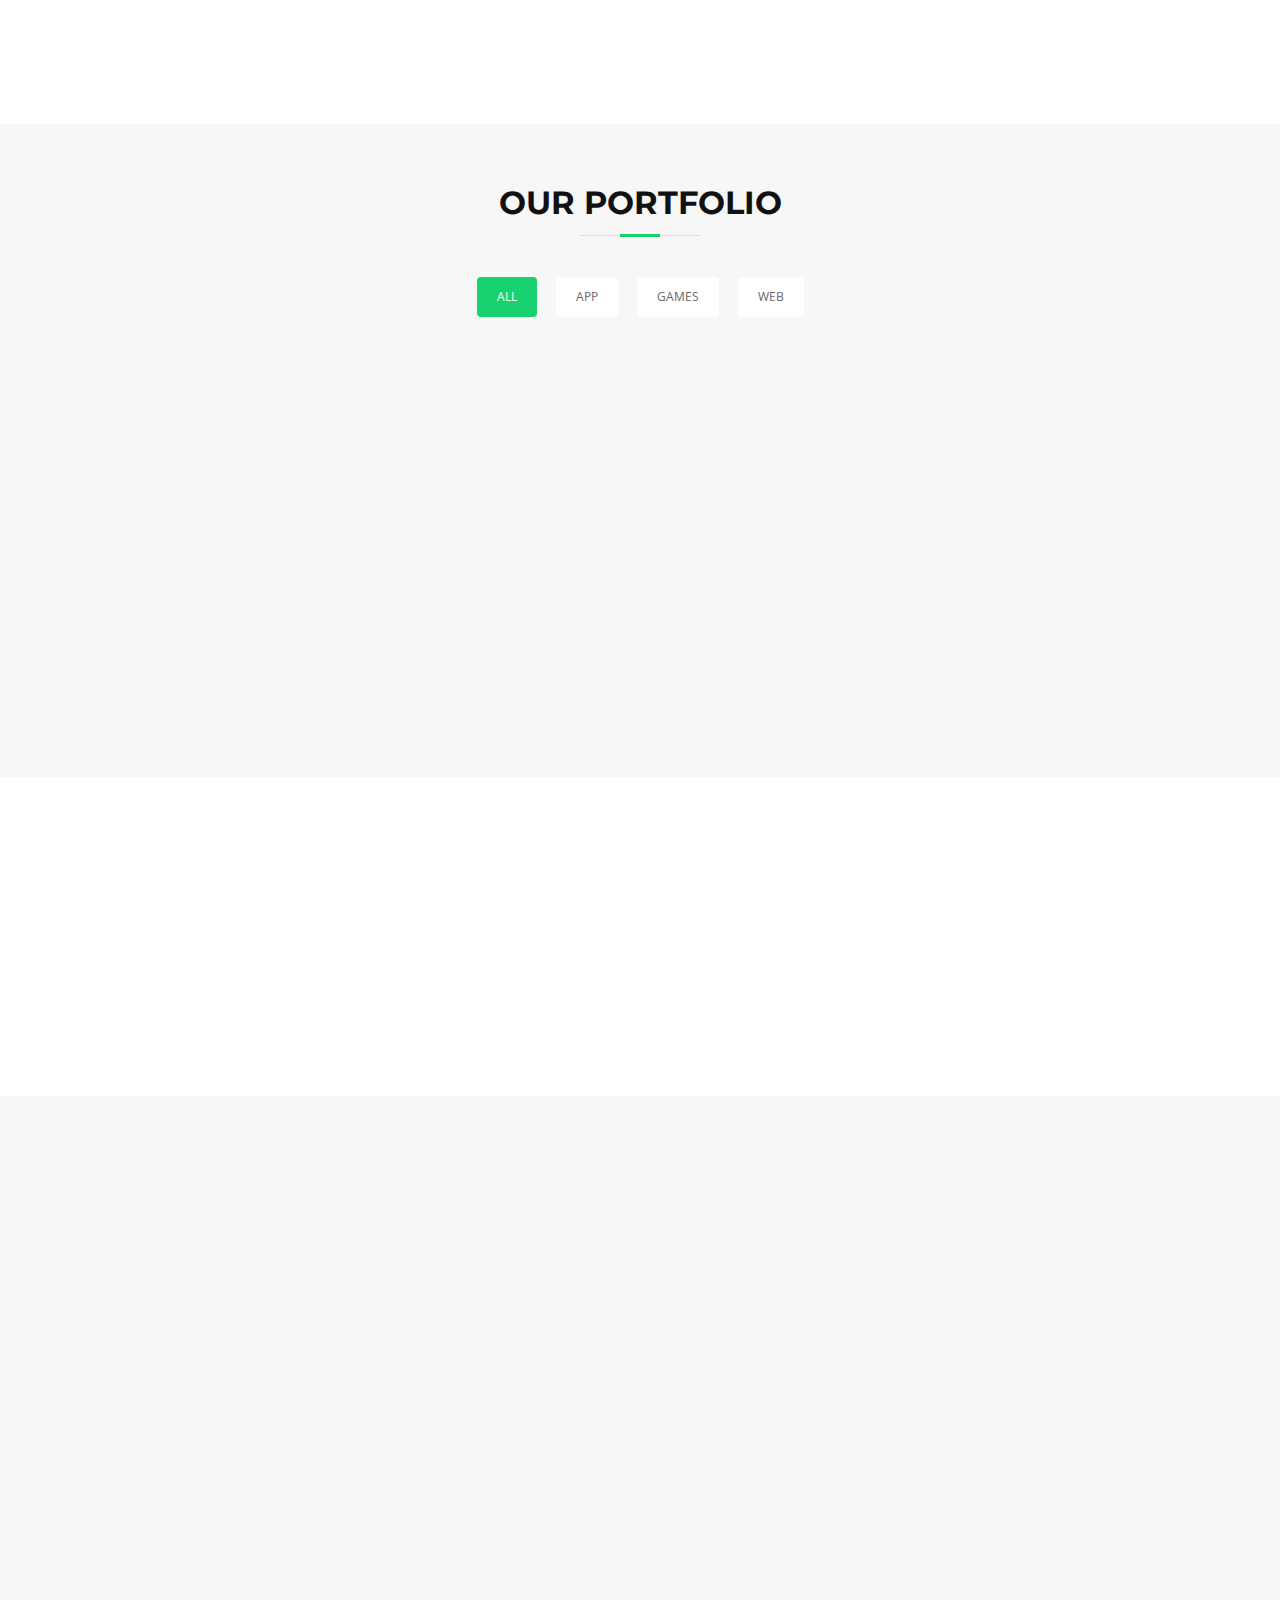
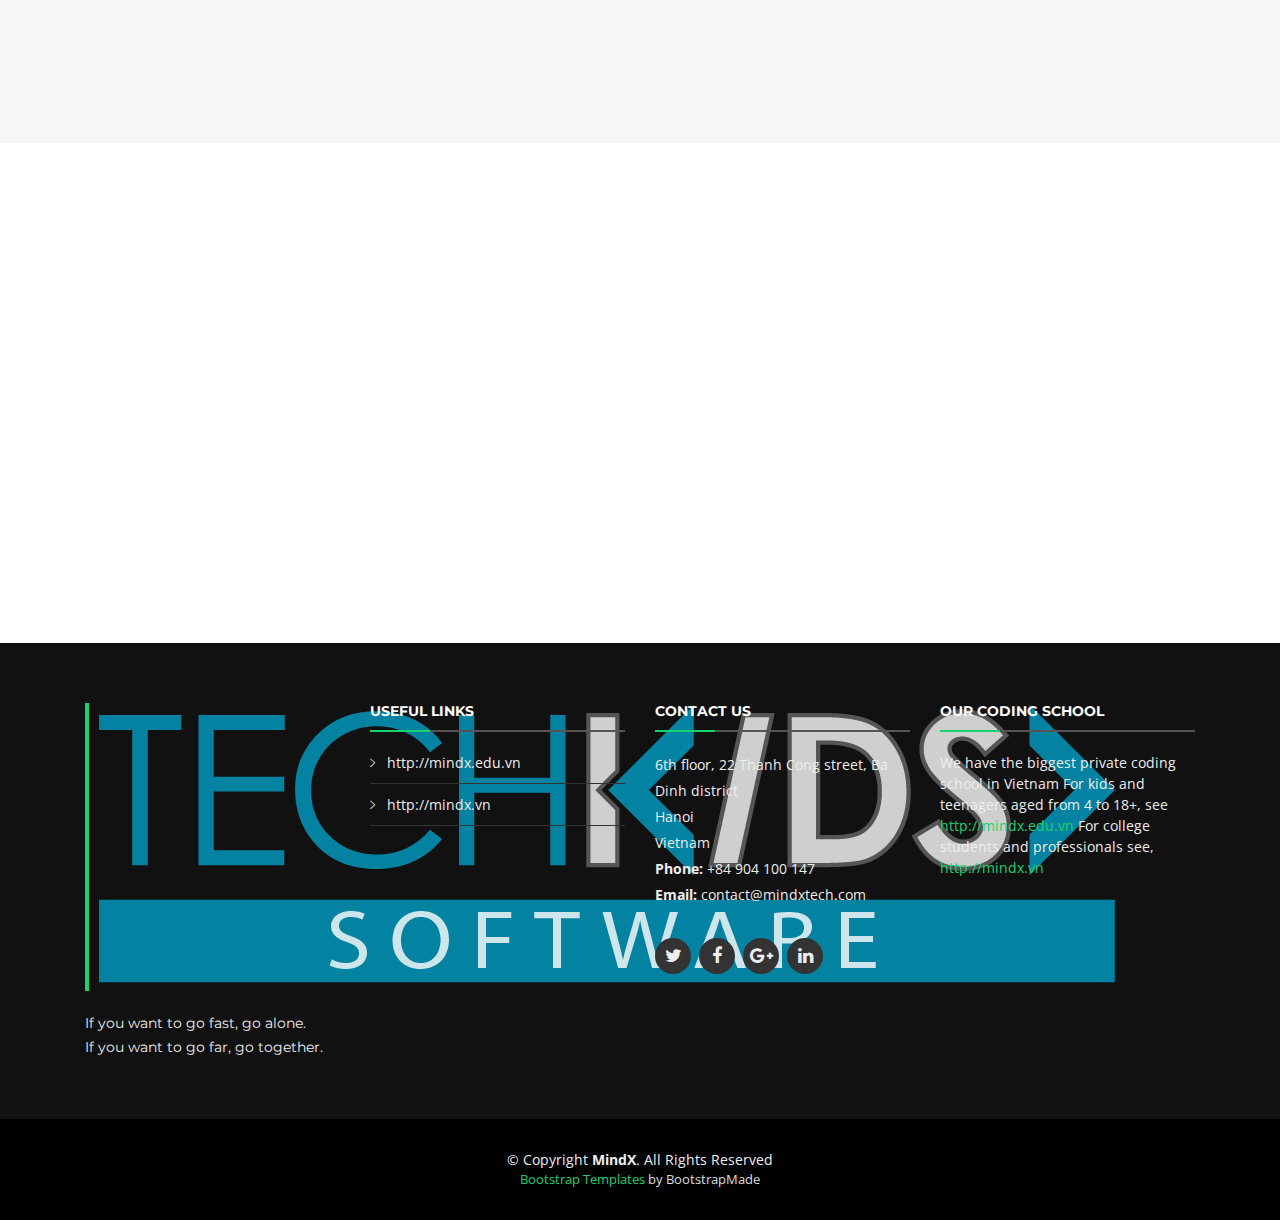
==== commit 218263b6: "Update UI & centent" ====
--- a/index.html
+++ b/index.html
@@ -3,7 +3,7 @@
 
 <head>
   <meta charset="utf-8">
-  <title>Techkids Software</title>
+  <title>MindX Software</title>
   <meta content="width=device-width, initial-scale=1.0" name="viewport">
   <meta content="" name="keywords">
   <meta content="description" name="Techkid Software">
@@ -44,7 +44,7 @@
 
       <div id="logo" class="pull-left">
         <!-- <h1>
-          <a href="#intro" class="scrollto">TechKids</a>
+          <a href="#intro" class="scrollto">MindX</a>
         </h1> -->
         <!-- Uncomment below if you prefer to use an image logo -->
         <a href="#intro">
@@ -96,7 +96,7 @@
             </div>
             <div class="carousel-container">
               <div class="carousel-content">
-                <h2>Welcome to Techkids Software</h2>
+                <h2>Welcome to MindX Software</h2>
                 <p>Where your ideas become reality</p>
                 <a href="#services" class="btn-get-started scrollto">Services we provide</a>
               </div>
@@ -120,7 +120,7 @@
             </div>
             <div class="carousel-container">
               <div class="carousel-content">
-                <h2>We have an excellent team</h2>
+                <h2>We have an effective team</h2>
                 <p>English-fluent, Agile-ready developers</p>
                 <a href="#team" class="btn-get-started scrollto">Find out more about our team</a>
               </div>
@@ -193,7 +193,7 @@
                 <a href="">Our Story</a>
               </h2>
               <p>
-                <a href="http://techkids.edu.vn" target="_blank">Techkids</a> launched in 2014 as a home for young techies. Some came to learn to code, some came to pick
+                <a href="http://mindxtech.com" target="_blank">MindX</a> launched in 2014 as a home for young techies. Some came to learn to code, some came to pick
                 up another language or skill or English. Tech companies started to approach us for recruitment. In mid-2017,
                 we deciced to form our own team, picking the best from our classes and we haven't looked back since.
 
@@ -298,7 +298,7 @@
             </h4>
             <p class="description">
               <ul>
-                <li>Featuring an in-house game studio, Techkids' games are both entertaining and educational.</li>
+                <li>Featuring an in-house game studio, MindX' games are both entertaining and educational.</li>
                 <li>We create games that engage and excite. By gamers, for everyone.</li>
               </ul>
             </p>
@@ -351,7 +351,7 @@
         <div class="skills-content">
 
           <div class="progress">
-            <div class="progress-bar bg-success" role="progressbar" aria-valuenow="95" aria-valuemin="0" aria-valuemax="100">
+            <div class="progress-bar bg-indigo" role="progressbar" aria-valuenow="95" aria-valuemin="0" aria-valuemax="100">
               <span class="skill">JavaScript
                 <i class="val">95%</i>
               </span>
@@ -359,7 +359,7 @@
           </div>
 
           <div class="progress">
-            <div class="progress-bar bg-info" role="progressbar" aria-valuenow="90" aria-valuemin="0" aria-valuemax="100">
+            <div class="progress-bar bg-success" role="progressbar" aria-valuenow="90" aria-valuemin="0" aria-valuemax="100">
               <span class="skill">NodeJS
                 <i class="val">90%</i>
               </span>
@@ -367,7 +367,7 @@
           </div>
 
           <div class="progress">
-            <div class="progress-bar bg-warning" role="progressbar" aria-valuenow="85" aria-valuemin="0" aria-valuemax="100">
+            <div class="progress-bar bg-danger" role="progressbar" aria-valuenow="85" aria-valuemin="0" aria-valuemax="100">
               <span class="skill">React Native
                 <i class="val">85%</i>
               </span>
@@ -375,7 +375,7 @@
           </div>
 
           <div class="progress">
-            <div class="progress-bar bg-danger" role="progressbar" aria-valuenow="90" aria-valuemin="0" aria-valuemax="100">
+            <div class="progress-bar bg-warning" role="progressbar" aria-valuenow="90" aria-valuemin="0" aria-valuemax="100">
               <span class="skill">Unity
                 <i class="val">90%</i>
               </span>
@@ -383,7 +383,7 @@
           </div>
 
           <div class="progress">
-            <div class="progress-bar bg-indigo" role="progressbar" aria-valuenow="90" aria-valuemin="0" aria-valuemax="100">
+            <div class="progress-bar bg-info" role="progressbar" aria-valuenow="90" aria-valuemin="0" aria-valuemax="100">
               <span class="skill">Web Design
                 <i class="val">90%</i>
               </span>
@@ -411,22 +411,22 @@
         <div class="row counters">
 
           <div class="col-lg-3 col-6 text-center">
-            <span data-toggle="counter-up">11</span>
+            <span data-toggle="counter-up">21</span>
             <p>Clients</p>
           </div>
 
           <div class="col-lg-3 col-6 text-center">
-            <span data-toggle="counter-up">13</span>
+            <span data-toggle="counter-up">33</span>
             <p>Projects</p>
           </div>
 
           <div class="col-lg-3 col-6 text-center">
-            <span data-toggle="counter-up">515</span>
+            <span data-toggle="counter-up">85.120</span>
             <p>Hours Of Support</p>
           </div>
 
           <div class="col-lg-3 col-6 text-center">
-            <span data-toggle="counter-up">8</span>
+            <span data-toggle="counter-up">28</span>
             <p>Hard Workers</p>
           </div>
 
@@ -832,7 +832,7 @@
             <div class="contact-address">
               <i class="ion-ios-location-outline"></i>
               <h3>Address</h3>
-              <address>6th floor, 22 Thanh Cong street, Ba Dinh district, Hanoi, Vietnam</address>
+              <address>5th floor, 71 Nguyen Chi Thanh street, Ba Dinh district, Hanoi, Vietnam</address>
             </div>
           </div>
 
@@ -851,7 +851,7 @@
               <i class="ion-ios-email-outline"></i>
               <h3>Email</h3>
               <p>
-                <a href="mailto:andynguyen@techkids.io">andynguyen@techkids.io</a>
+                <a href="mailto:andynguyen@mindxtech.com">andynguyen@mindxtech.com</a>
               </p>
             </div>
           </div>
@@ -904,7 +904,7 @@
         <div class="row">
 
           <div class="col-lg-3 col-md-6 footer-info">
-            <h3>TechKids</h3>
+            <h3><img class="logo" src="img/logo.png" alt="" title=""></h3>
             <p>If you want to go fast, go alone.
               <br/>If you want to go far, go together.</p>
           </div>
@@ -914,11 +914,11 @@
             <ul>
               <li>
                 <i class="ion-ios-arrow-right"></i>
-                <a href="http://techkids.edu.vn">http://techkids.edu.vn</a>
+                <a href="http://mindx.edu.vn">http://mindx.edu.vn</a>
               </li>
               <li>
                 <i class="ion-ios-arrow-right"></i>
-                <a href="http://techkids.vn">http://techkids.vn</a>
+                <a href="http://mindx.vn">http://mindx.vn</a>
               </li>
             </ul>
           </div>
@@ -932,7 +932,7 @@
               <br>
               <strong>Phone:</strong> +84 904 100 147
               <br>
-              <strong>Email:</strong> contact@techkids.vn
+              <strong>Email:</strong> contact@mindxtech.com
               <br>
             </p>
 
@@ -958,10 +958,10 @@
 
           <div class="col-lg-3 col-md-6 footer-newsletter">
             <h4>Our Coding School</h4>
-            <p>We have the biggest private coding school in Vietnam For kids and teenagers aged from 9 to 17, see
-              <a href="http://techkids.edu.vn">http://techkids.edu.vn</a>
+            <p>We have the biggest private coding school in Vietnam For kids and teenagers aged from 4 to 18+, see
+              <a href="http://mindx.edu.vn">http://mindx.edu.vn</a>
               For college students and professionals see,
-              <a href="http://techkids.vn">http://techkids.vn</a>
+              <a href="http://mindx.vn">http://mindx.vn</a>
             </p>
             <!-- <form action="" method="post">
               <input type="email" name="email">
@@ -976,7 +976,7 @@
     <div class="container">
       <div class="copyright">
         &copy; Copyright
-        <strong>TechKids</strong>. All Rights Reserved
+        <strong>MindX</strong>. All Rights Reserved
       </div>
       <div class="credits">
         <!--
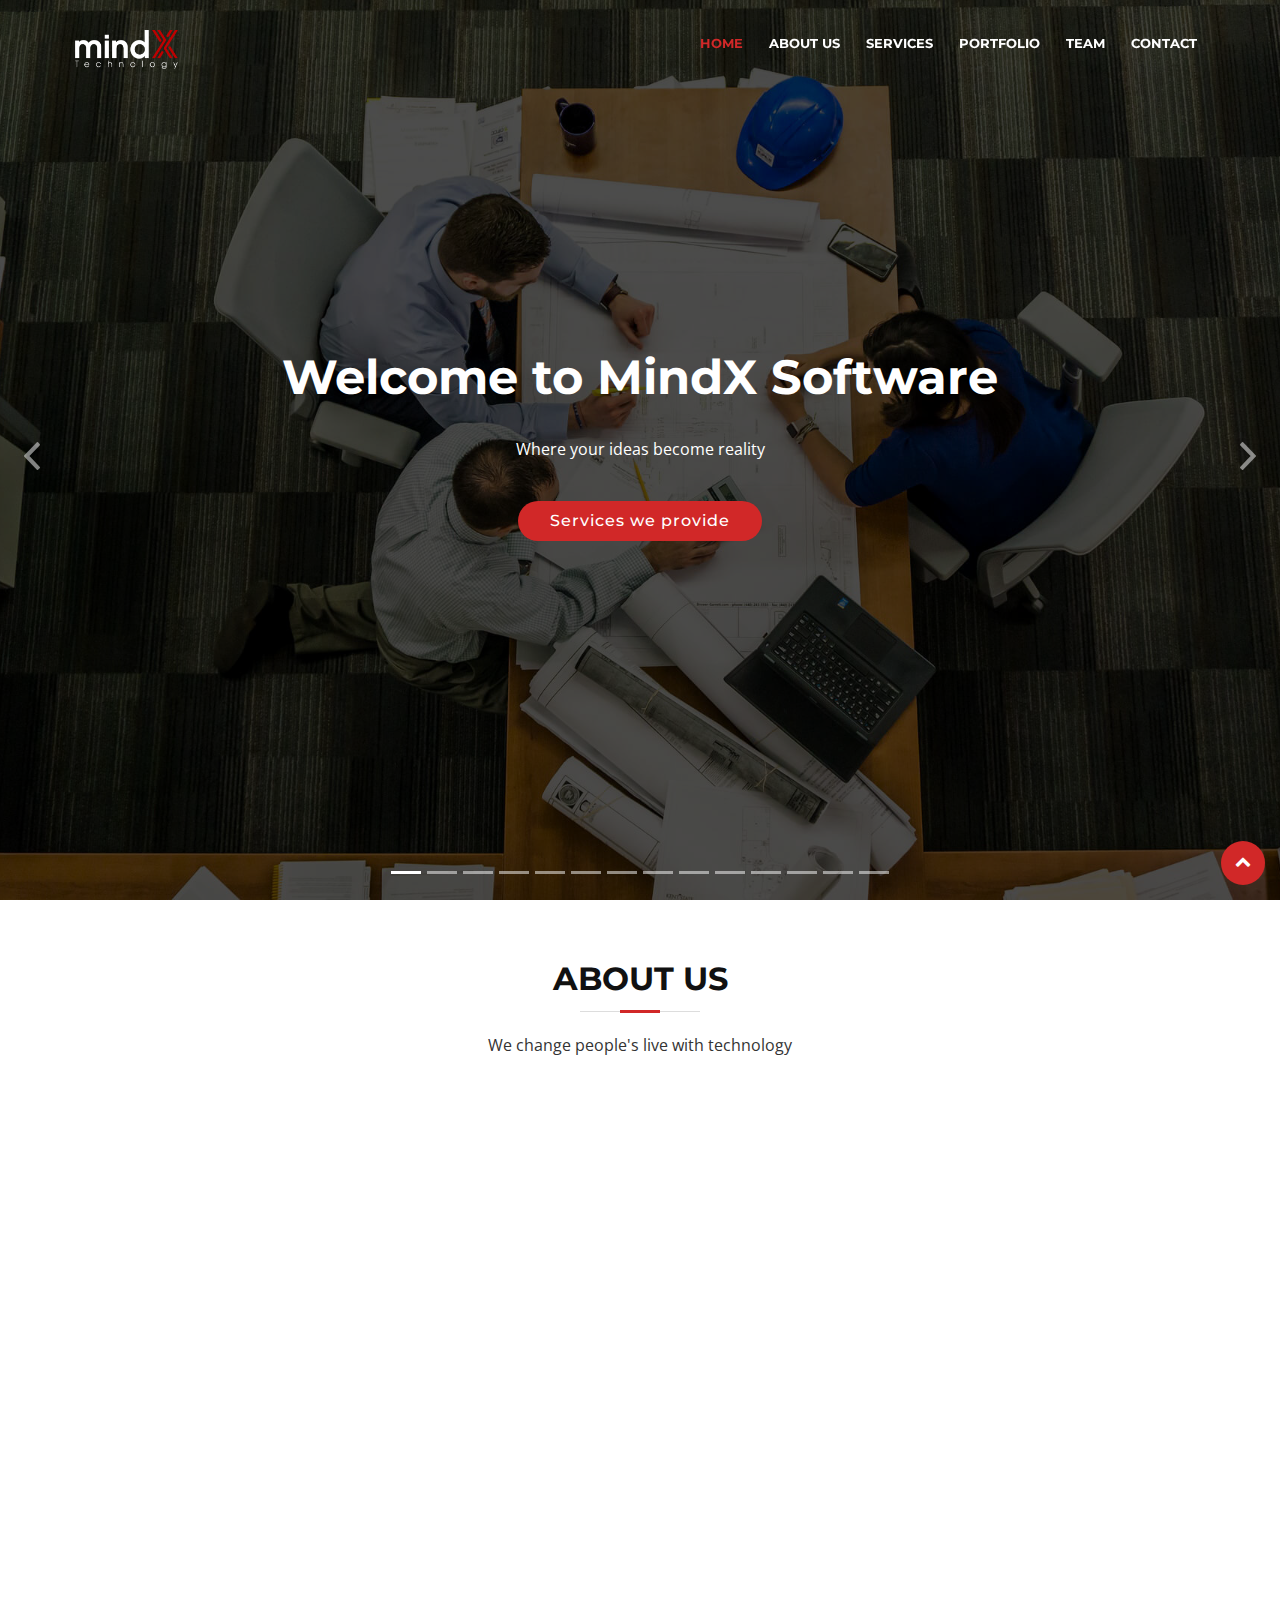
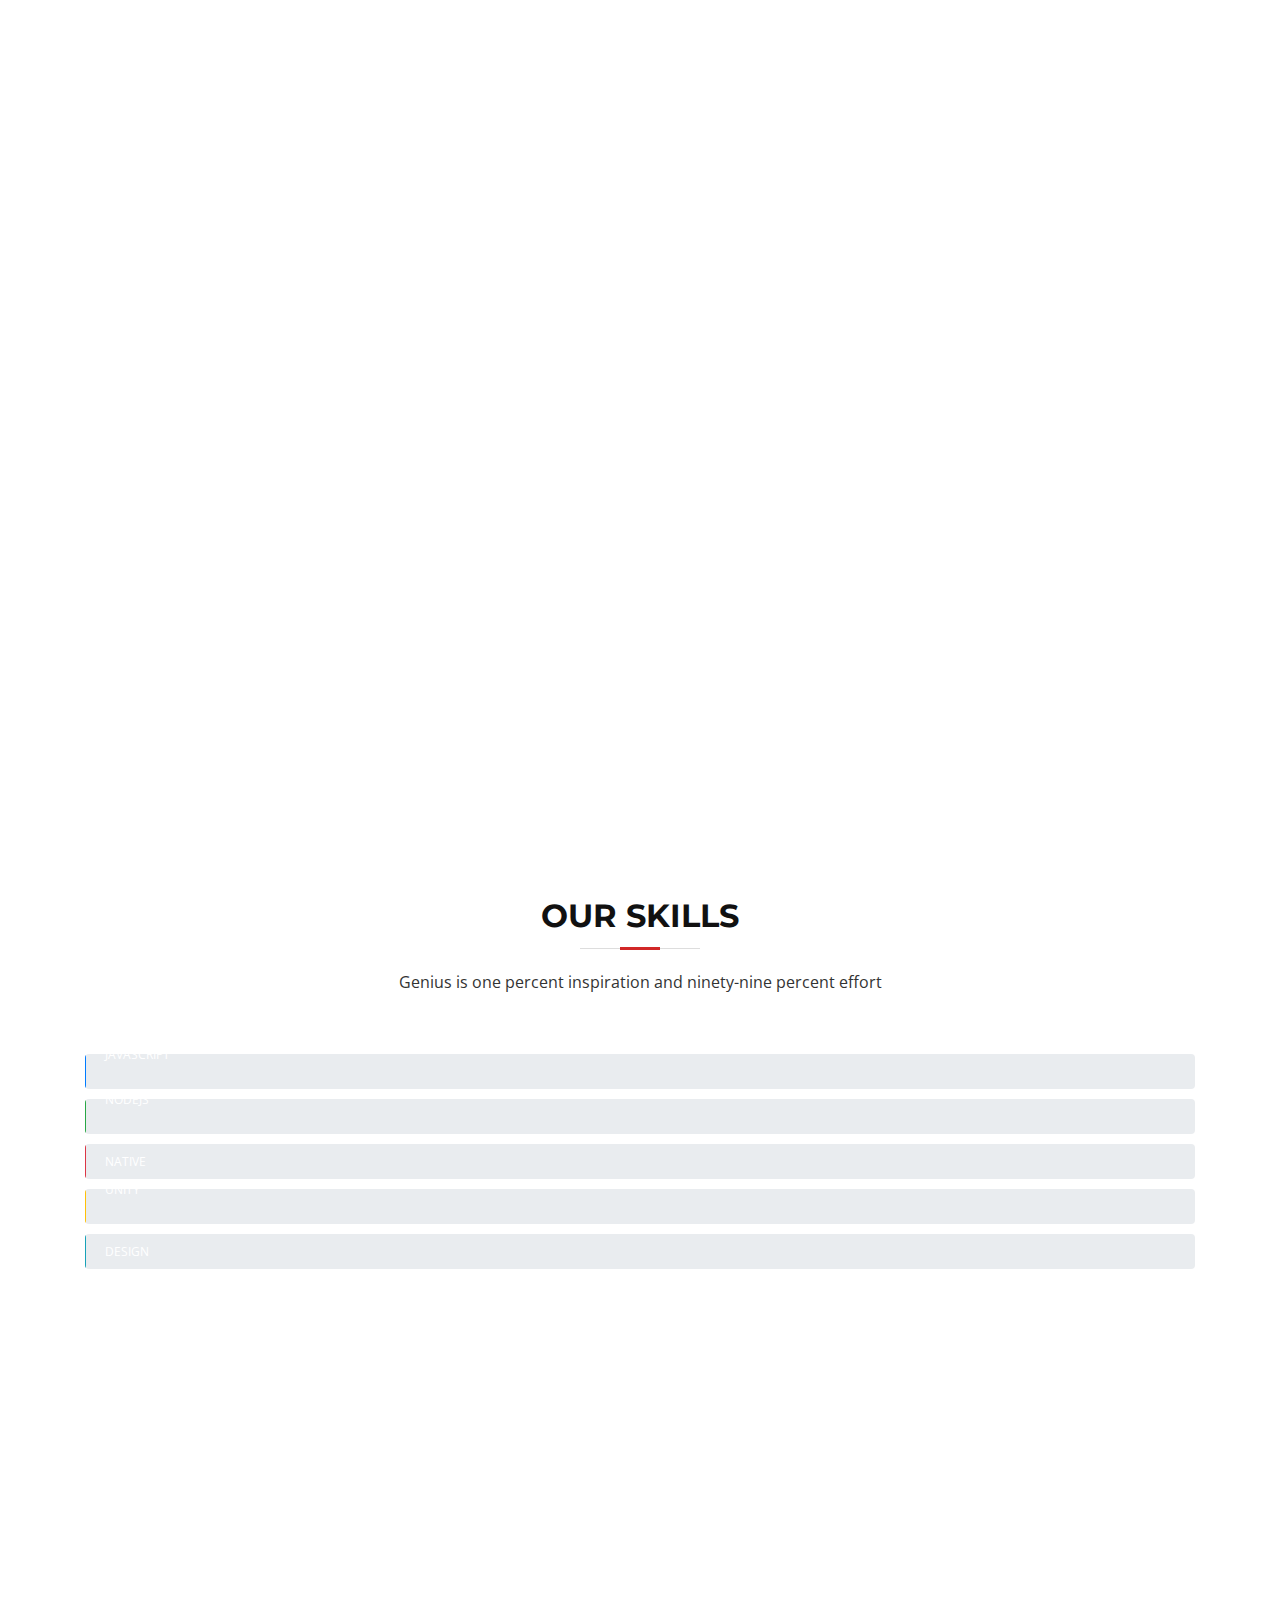
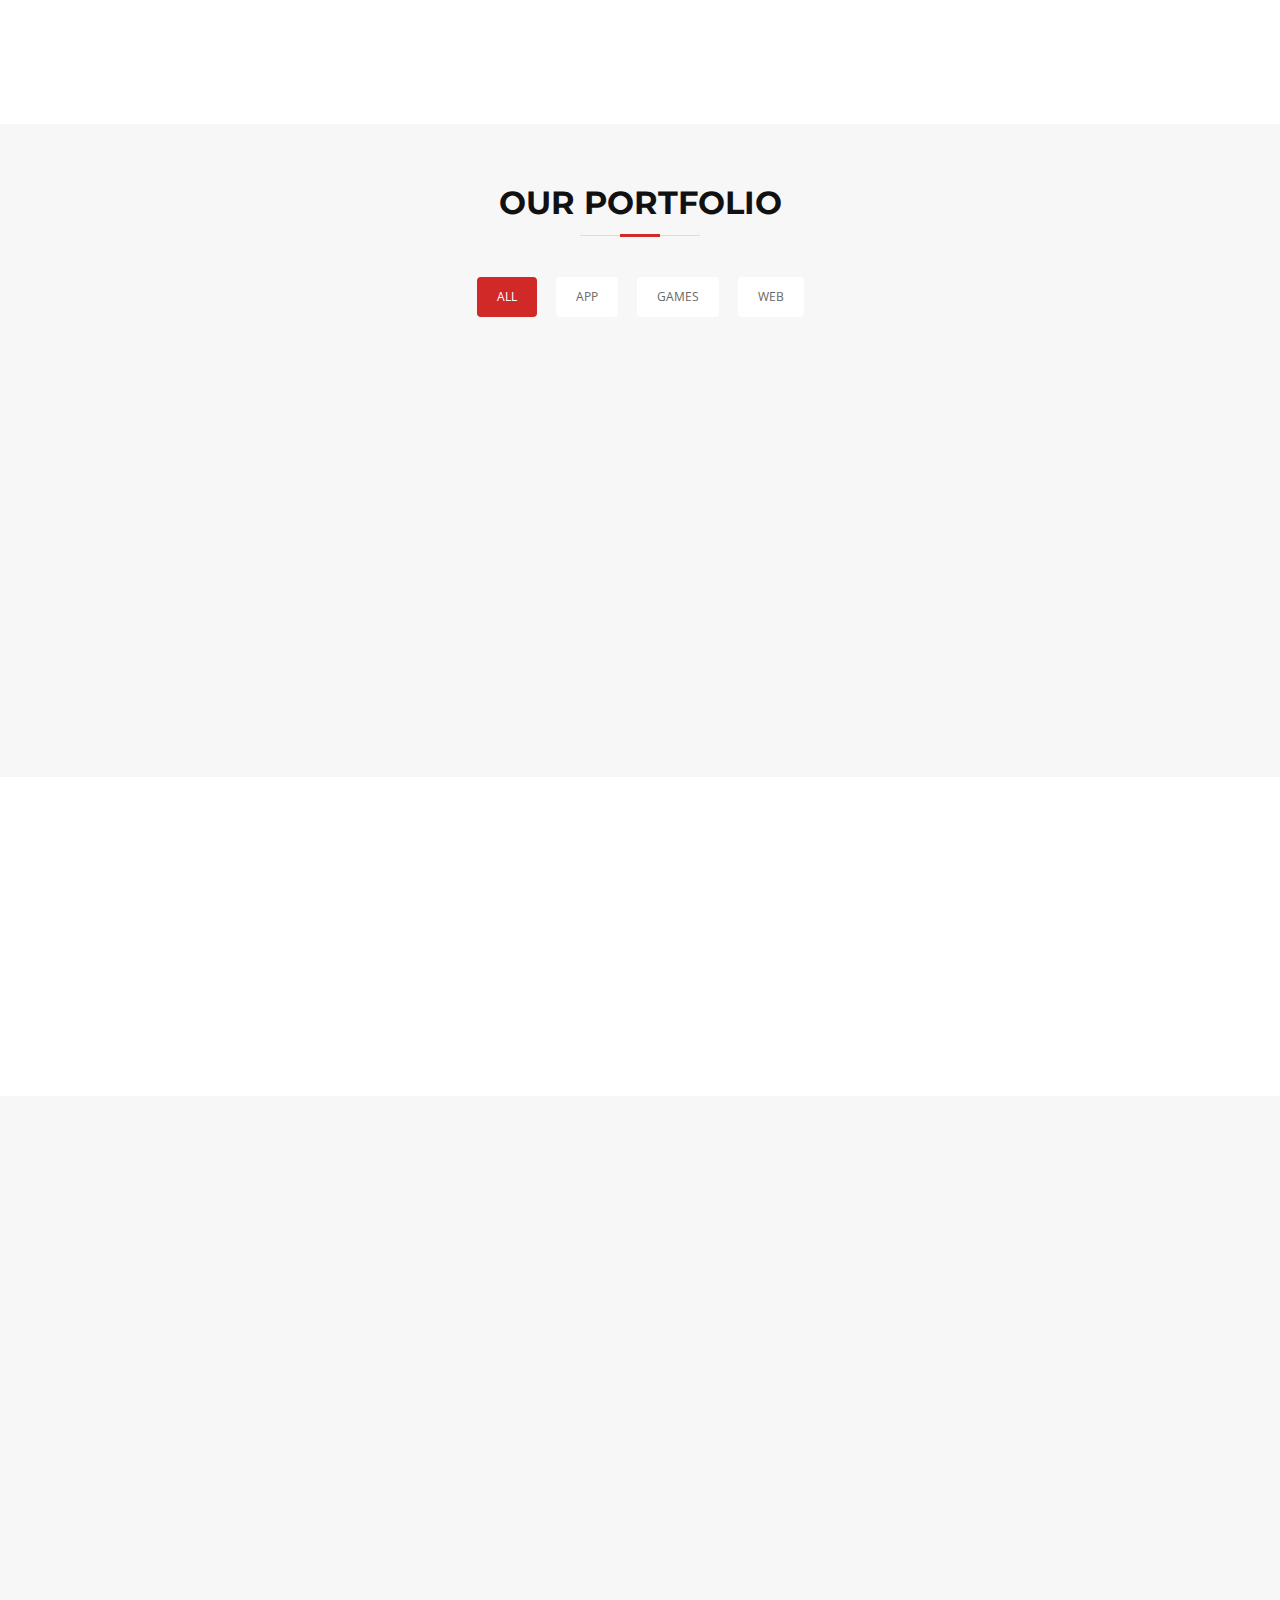
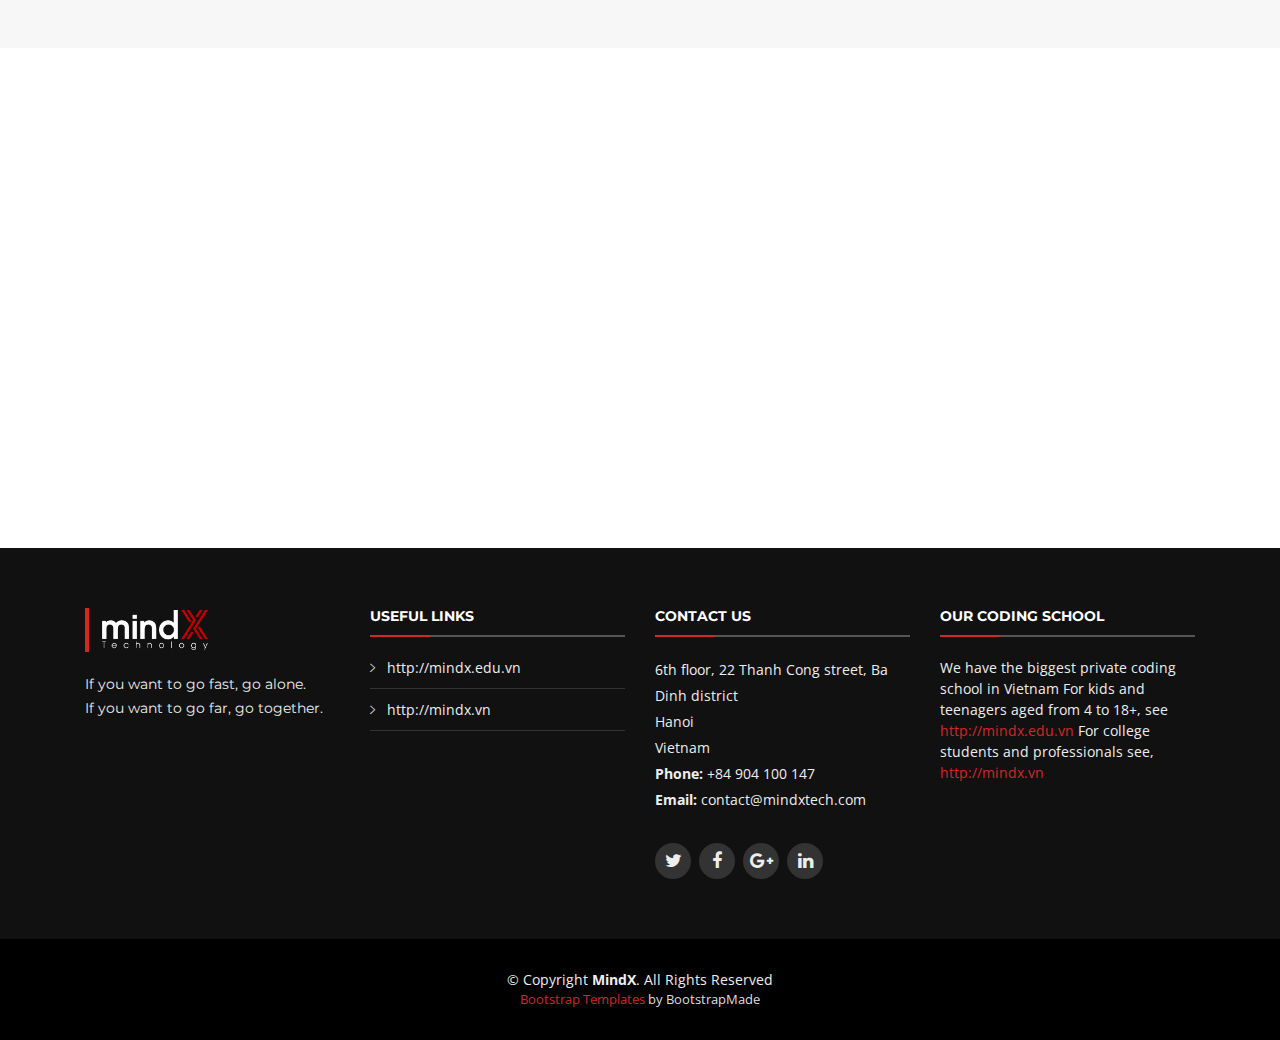
==== commit 4b6f253d: "update content" ====
--- a/index.html
+++ b/index.html
@@ -6,7 +6,7 @@
   <title>MindX Software</title>
   <meta content="width=device-width, initial-scale=1.0" name="viewport">
   <meta content="" name="keywords">
-  <meta content="description" name="Techkid Software">
+  <meta content="description" name="MindXTech">
   <meta name="google-site-verification" content="Pv8aF7mmJpJdA5C3h_d4l8e-DXOCISKAAyqHNFkiav8" />
 
   <!-- Favicons -->
@@ -733,7 +733,7 @@
 
         <div class="row">
 
-          <div class="col-lg-4 col-md-6 wow fadeInUp">
+          <div class="col-lg-3 col-md-6 col-sm-6 wow fadeInUp">
             <div class="member">
               <img src="img/members/tungnguyen.jpg" class="img-fluid" alt="">
               <div class="member-info">
@@ -759,12 +759,64 @@
             </div>
           </div>
 
-          <div class="col-lg-4 col-md-6 wow fadeInUp" data-wow-delay="0.1s">
+          <div class="col-lg-3 col-md-6 col-sm-6 wow fadeInUp" data-wow-delay="0.1s">
             <div class="member">
-              <img src="img/members/andynguyen.png" class="img-fluid" alt="">
+              <img src="img/members/andynguyen.jpg" class="img-fluid" alt="">
               <div class="member-info">
                 <div class="member-info-content">
                   <h4>Andy Nguyen</h4>
+                  <span>Sales Director</span>
+                  <div class="social">
+                    <a href="">
+                      <i class="fa fa-twitter"></i>
+                    </a>
+                    <a href="">
+                      <i class="fa fa-facebook"></i>
+                    </a>
+                    <a href="">
+                      <i class="fa fa-google-plus"></i>
+                    </a>
+                    <a href="">
+                      <i class="fa fa-linkedin"></i>
+                    </a>
+                  </div>
+                </div>
+              </div>
+            </div>
+          </div>
+
+          <div class="col-lg-3 col-md-6 col-sm-6 wow fadeInUp" data-wow-delay="0.2s">
+            <div class="member">
+              <img src="img/members/thinhtran.jpg" class="img-fluid" alt="">
+              <div class="member-info">
+                <div class="member-info-content">
+                  <h4>Thinh Tran Quang</h4>
+                  <span>Chief Technology Officer</span>
+                  <div class="social">
+                    <a href="">
+                      <i class="fa fa-twitter"></i>
+                    </a>
+                    <a href="">
+                      <i class="fa fa-facebook"></i>
+                    </a>
+                    <a href="">
+                      <i class="fa fa-google-plus"></i>
+                    </a>
+                    <a href="">
+                      <i class="fa fa-linkedin"></i>
+                    </a>
+                  </div>
+                </div>
+              </div>
+            </div>
+          </div>
+
+          <div class="col-lg-3 col-md-6 col-sm-6 wow fadeInUp" data-wow-delay="0.2s">
+            <div class="member">
+              <img src="img/members/quangle.jpg" class="img-fluid" alt="">
+              <div class="member-info">
+                <div class="member-info-content">
+                  <h4>Quang Le Duy</h4>
                   <span>Product Manager</span>
                   <div class="social">
                     <a href="">
@@ -784,32 +836,7 @@
               </div>
             </div>
           </div>
-
-          <div class="col-lg-4 col-md-6 wow fadeInUp" data-wow-delay="0.2s">
-            <div class="member">
-              <img src="img/members/huynguyen.jpg" class="img-fluid" alt="">
-              <div class="member-info">
-                <div class="member-info-content">
-                  <h4>Huy Nguyen</h4>
-                  <span>Chief Technology Officer</span>
-                  <div class="social">
-                    <a href="">
-                      <i class="fa fa-twitter"></i>
-                    </a>
-                    <a href="">
-                      <i class="fa fa-facebook"></i>
-                    </a>
-                    <a href="">
-                      <i class="fa fa-google-plus"></i>
-                    </a>
-                    <a href="">
-                      <i class="fa fa-linkedin"></i>
-                    </a>
-                  </div>
-                </div>
-              </div>
-            </div>
-          </div>
+        
         </div>
       </div>
     </section>
@@ -1035,4 +1062,4 @@
 
 </body>
 
-</html>+</html>
--- a/css/style.css
+++ b/css/style.css
@@ -14,12 +14,13 @@
 }
 
 a {
-  color: #18d26e;
+  color: #D12828;
   transition: 0.5s;
 }
 
 a:hover, a:active, a:focus {
-  color: #18d36e;
+  /*color: #18d36e;*/
+  color: #ff0000;
   outline: none;
   text-decoration: none;
 }
@@ -40,7 +41,7 @@
 .back-to-top {
   position: fixed;
   display: none;
-  background: #18d26e;
+  background: #D12828;
   color: #fff;
   display: inline-block;
   width: 44px;
@@ -110,13 +111,15 @@
 #header #logo h1 a, #header #logo h1 a:hover {
   color: #fff;
   padding-left: 10px;
-  border-left: 4px solid #18d26e;
+  border-left: 4px solid #D12828;
 }
 
 #header #logo img {
   padding: 0;
   margin: 0;
-  width: 140px;
+  /*width: 140px;*/
+  height: 39px;
+  width: auto;
 }
 
 @media (max-width: 768px) {
@@ -256,12 +259,12 @@
   transition: 0.5s;
   margin: 10px;
   color: #fff;
-  background: #18d26e;
+  background: #D12828;
 }
 
 #intro .btn-get-started:hover {
   background: #fff;
-  color: #18d26e;
+  color: #D12828;
 }
 
 /*--------------------------------------------------------------
@@ -355,7 +358,7 @@
 }
 
 .nav-menu li:hover > a, .nav-menu > .menu-active > a {
-  color: #18d26e;
+  color: #D12828;
 }
 
 .nav-menu > li {
@@ -383,7 +386,7 @@
 }
 
 .nav-menu ul li:hover > a {
-  color: #18d26e;
+  color: #D12828;
 }
 
 .nav-menu ul ul {
@@ -473,7 +476,7 @@
 }
 
 #mobile-nav ul .menu-has-children i.fa-chevron-up {
-  color: #18d26e;
+  color: #D12828;
 }
 
 #mobile-nav ul .menu-has-children li a {
@@ -481,7 +484,7 @@
 }
 
 #mobile-nav ul .menu-item-active {
-  color: #18d26e;
+  color: #D12828;
 }
 
 #mobile-body-overly {
@@ -540,7 +543,7 @@
   display: block;
   width: 40px;
   height: 3px;
-  background: #18d26e;
+  background: #D12828;
   bottom: 0;
   left: calc(50% - 20px);
 }
@@ -572,7 +575,7 @@
 }
 
 #featured-services i {
-  color: #18d26e;
+  color: #D12828;
   font-size: 48px;
   display: inline-block;
   line-height: 1;
@@ -589,7 +592,7 @@
 }
 
 #featured-services h4 a:hover {
-  color: #18d26e;
+  color: #D12828;
 }
 
 #featured-services p {
@@ -645,7 +648,7 @@
   padding-top: 8px;
   text-align: center;
   position: absolute;
-  background-color: #18d26e;
+  background-color: #D12828;
   border-radius: 50%;
   text-align: center;
   border: 4px solid #fff;
@@ -666,7 +669,7 @@
 }
 
 #about .about-col:hover i {
-  color: #18d26e;
+  color: #D12828;
 }
 
 #about .about-col h2 {
@@ -683,7 +686,7 @@
 }
 
 #about .about-col h2 a:hover {
-  color: #18d26e;
+  color: #D12828;
 }
 
 #about .about-col p {
@@ -711,7 +714,7 @@
 }
 
 #services .icon i {
-  color: #18d26e;
+  color: #D12828;
   font-size: 36px;
   line-height: 1;
   transition: 0.5s;
@@ -729,7 +732,7 @@
 }
 
 #services .box:hover .title a {
-  color: #18d26e;
+  color: #D12828;
 }
 
 #services .description {
@@ -773,8 +776,8 @@
 }
 
 #call-to-action .cta-btn:hover {
-  background: #18d26e;
-  border: 2px solid #18d26e;
+  background: #D12828;
+  border: 2px solid #D12828;
 }
 
 /* Call To Action Section
@@ -838,7 +841,7 @@
   font-weight: bold;
   font-size: 48px;
   display: block;
-  color: #18d26e;
+  color: #D12828;
 }
 
 #facts .counters p {
@@ -883,7 +886,7 @@
 }
 
 #portfolio #portfolio-flters li:hover, #portfolio #portfolio-flters li.filter-active {
-  background: #18d26e;
+  background: #D12828;
   color: #fff;
 }
 
@@ -940,7 +943,7 @@
 }
 
 #portfolio .portfolio-item figure .link-preview:hover, #portfolio .portfolio-item figure .link-details:hover {
-  background: #18d26e;
+  background: #D12828;
 }
 
 #portfolio .portfolio-item figure .link-preview:hover i, #portfolio .portfolio-item figure .link-details:hover i {
@@ -988,7 +991,7 @@
 }
 
 #portfolio .portfolio-item .portfolio-info h4 a:hover {
-  color: #18d26e;
+  color: #D12828;
 }
 
 #portfolio .portfolio-item .portfolio-info p {
@@ -1032,7 +1035,7 @@
 }
 
 #clients .owl-dot.active {
-  background-color: #18d26e;
+  background-color: #D12828;
 }
 
 /* Testimonials Section
@@ -1110,7 +1113,7 @@
 }
 
 #testimonials .owl-dot.active {
-  background-color: #18d26e;
+  background-color: #D12828;
 }
 
 /* Team Section
@@ -1180,7 +1183,7 @@
 }
 
 #team .member .social a:hover {
-  color: #18d26e;
+  color: #D12828;
 }
 
 #team .member .social i {
@@ -1203,7 +1206,7 @@
   font-size: 48px;
   display: inline-block;
   margin-bottom: 10px;
-  color: #18d26e;
+  color: #D12828;
 }
 
 #contact .contact-info address, #contact .contact-info p {
@@ -1224,7 +1227,7 @@
 }
 
 #contact .contact-info a:hover {
-  color: #18d26e;
+  color: #D12828;
 }
 
 #contact .contact-address, #contact .contact-phone, #contact .contact-email {
@@ -1245,8 +1248,8 @@
 }
 
 #contact .form #sendmessage {
-  color: #18d26e;
-  border: 1px solid #18d26e;
+  color: #D12828;
+  border: 1px solid #D12828;
   display: none;
   text-align: center;
   padding: 15px;
@@ -1284,7 +1287,7 @@
 }
 
 #contact .form button[type="submit"] {
-  background: #18d26e;
+  background: #D12828;
   border: 0;
   padding: 10px 30px;
   color: #fff;
@@ -1323,7 +1326,7 @@
   font-family: "Montserrat", sans-serif;
   font-weight: 700;
   letter-spacing: 3px;
-  border-left: 4px solid #18d26e;
+  border-left: 4px solid #D12828;
 }
 
 #footer .footer-top .footer-info p {
@@ -1332,6 +1335,12 @@
   margin-bottom: 0;
   font-family: "Montserrat", sans-serif;
   color: #eee;
+}
+
+#footer .footer-top .footer-info img.logo {
+	height: 40px;
+	width: auto;
+	padding-left: 3px;
 }
 
 #footer .footer-top .social-links a {
@@ -1350,7 +1359,7 @@
 }
 
 #footer .footer-top .social-links a:hover {
-  background: #18d26e;
+  background: #D12828;
   color: #fff;
 }
 
@@ -1377,7 +1386,7 @@
 }
 
 #footer .footer-top h4::after {
-  background: #18d26e;
+  background: #D12828;
   width: 60px;
 }
 
@@ -1410,7 +1419,7 @@
 }
 
 #footer .footer-top .footer-links ul a:hover {
-  color: #18d26e;
+  color: #D12828;
 }
 
 #footer .footer-top .footer-contact {
@@ -1432,7 +1441,7 @@
 }
 
 #footer .footer-top .footer-newsletter input[type="submit"] {
-  background: #18d26e;
+  background: #D12828;
   border: 0;
   width: 35%;
   padding: 6px 0;
